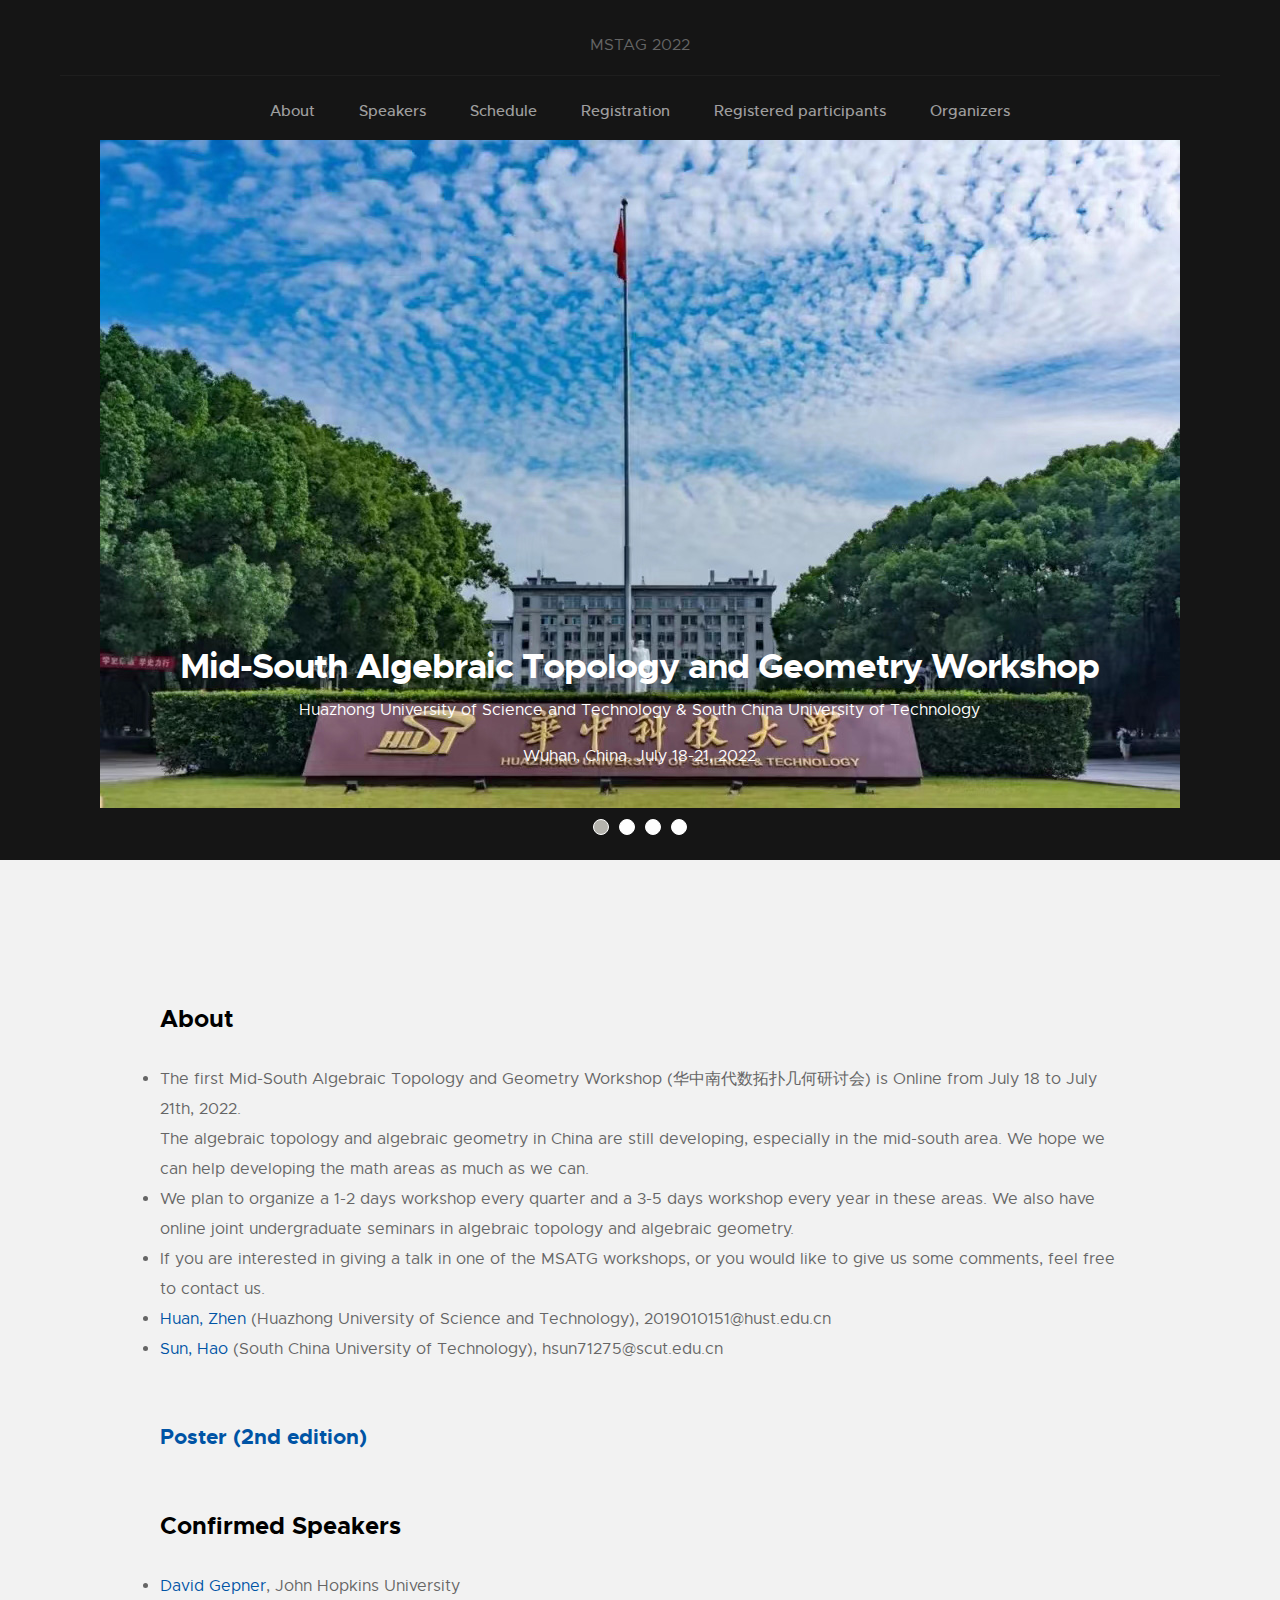
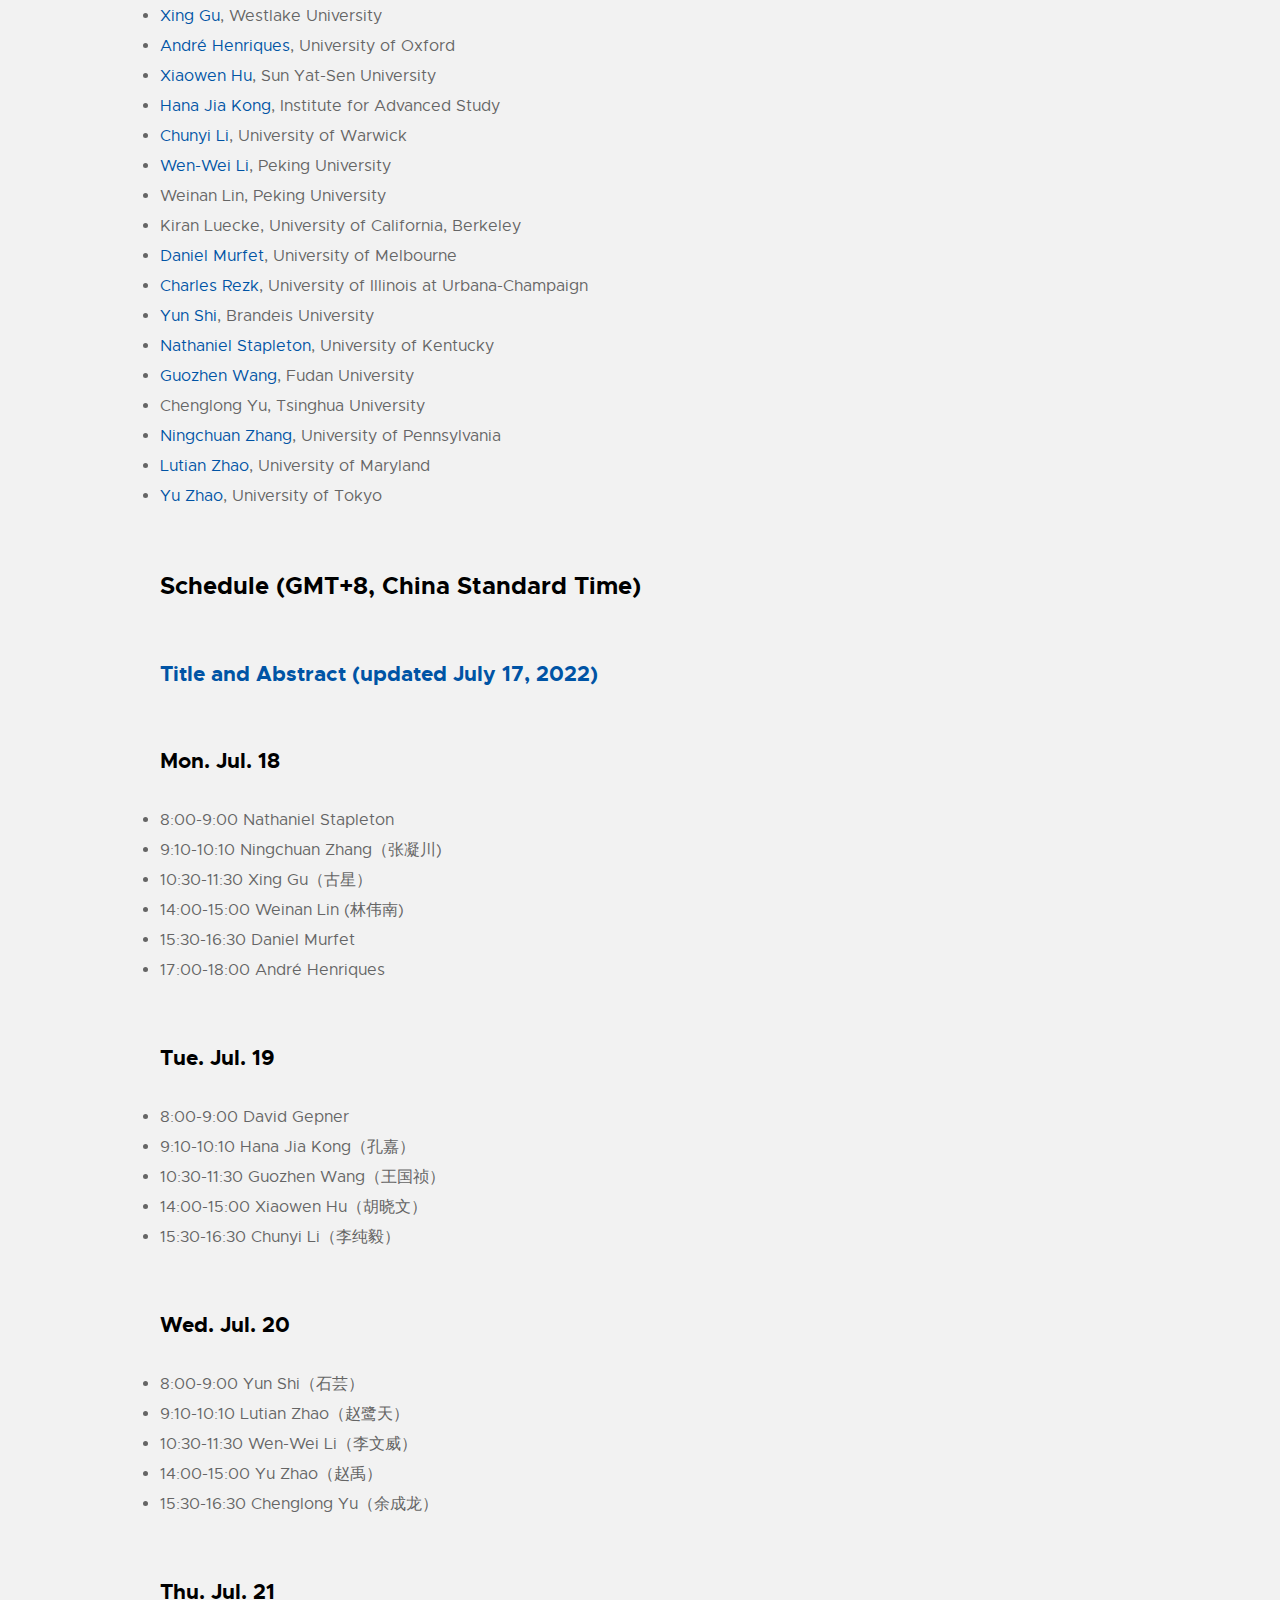
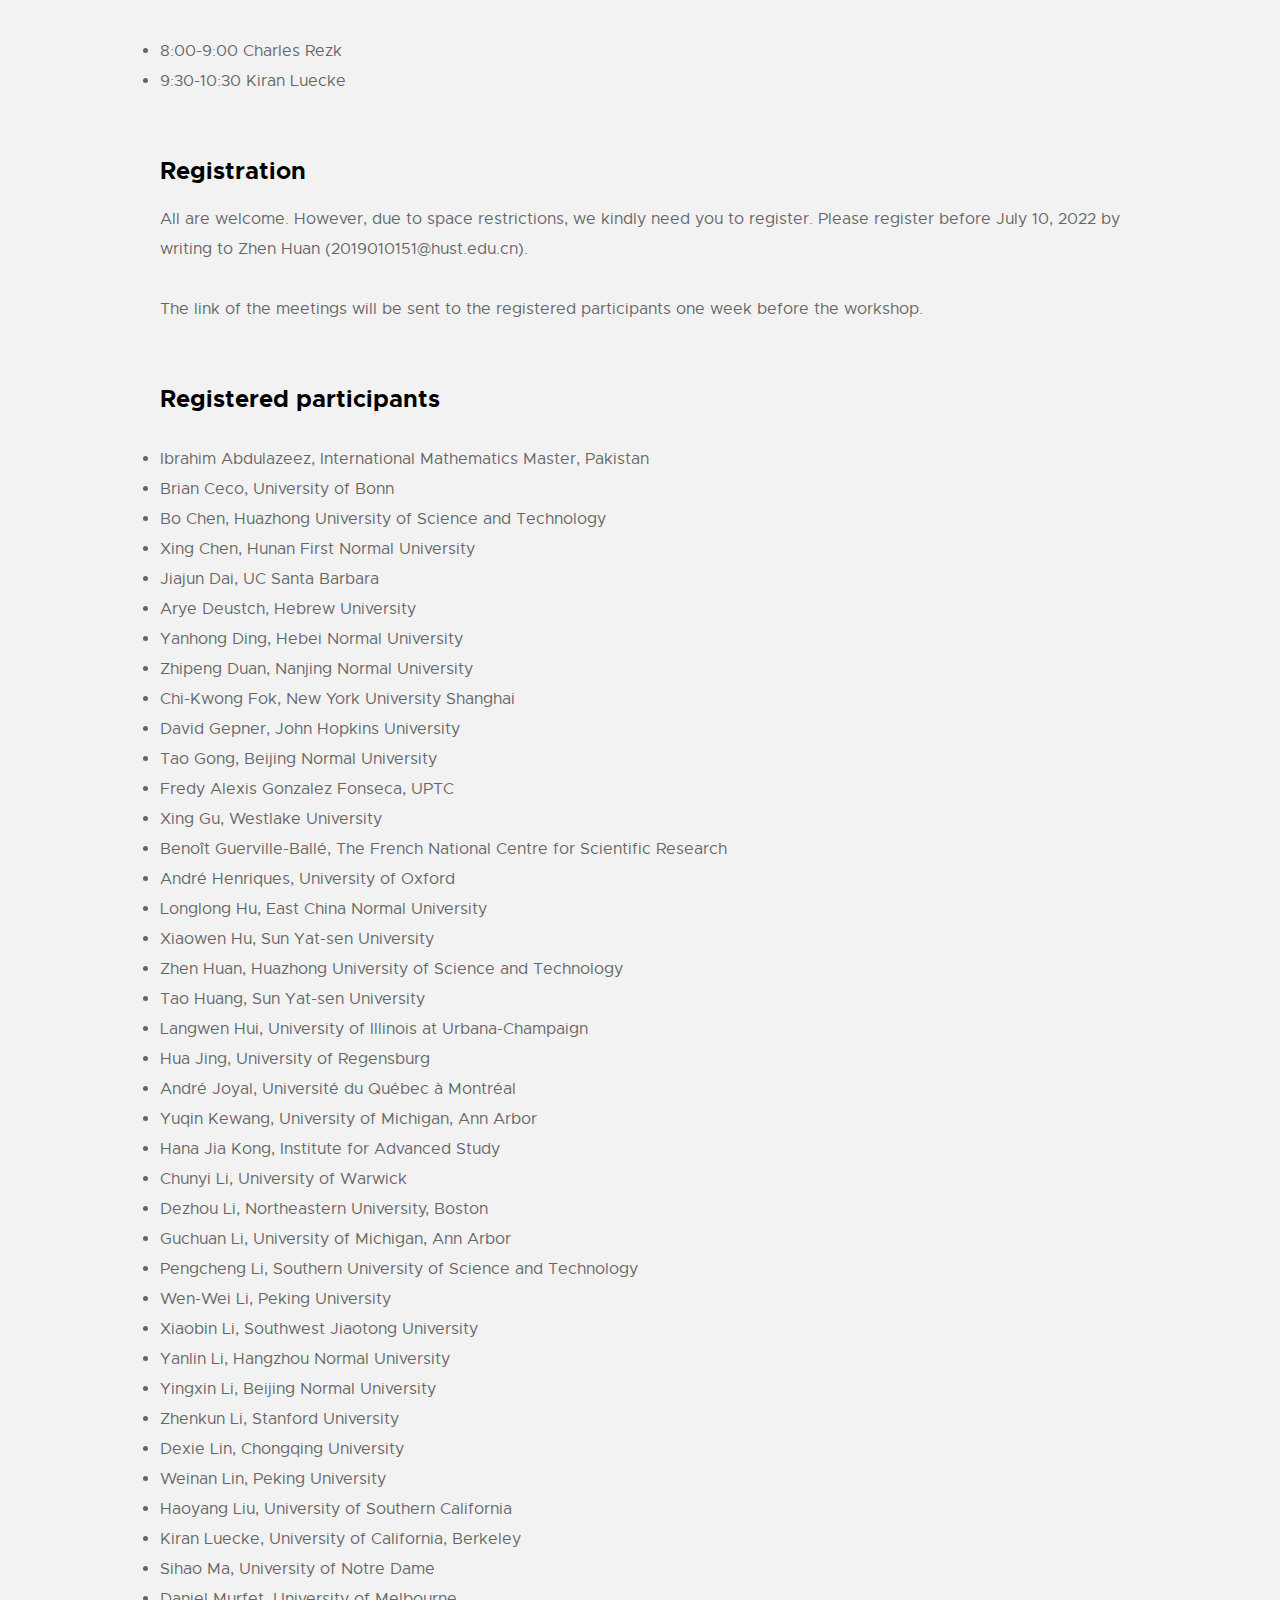
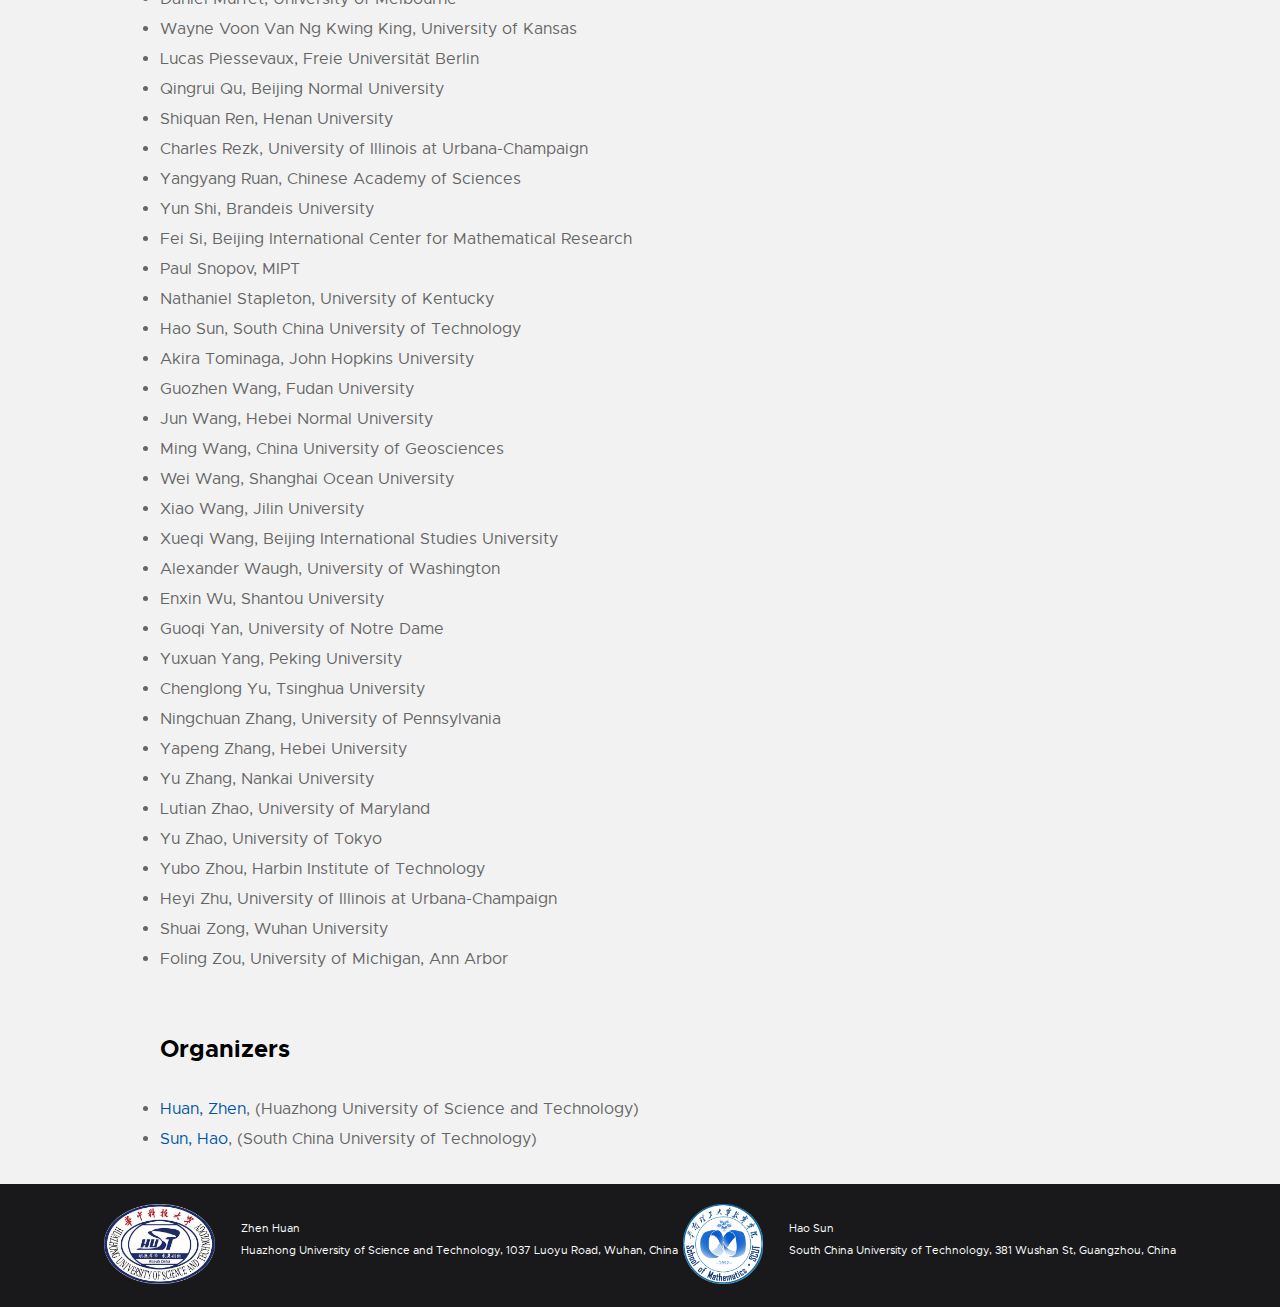
==== index.html @ 7db8a123 "Update index.html" ====
<!DOCTYPE html>
<html class="no-js" lang="en">

<head>

    <!--- basic page needs
    ================================================== -->
    <meta charset="utf-8">
    <title>MSATG</title>
    <meta name="description" content="">
    <meta name="author" content="">

    <!-- mobile specific metas
    ================================================== -->
    <meta name="viewport" content="width=device-width, initial-scale=1, maximum-scale=1">

    <!-- CSS
    ================================================== -->
    <link rel="stylesheet" href="css/base.css">
    <link rel="stylesheet" href="css/vendor.css">
    <link rel="stylesheet" href="css/main.css">

    <!-- script
    ================================================== -->

    <body id="top">

        <!-- pageheader
    ================================================== -->
        <section class="s-pageheader s-pageheader--home">

            <header class="header">
                <div class="header__content row">

                    <div class="header__logo">
                        MSTAG 2022
                    </div>

                    <nav class="header__nav-wrap">
                        <ul class="header__nav">
                            <li><a href="#A" title="">About</a></li>
                            <li><a href="#Sp" title="">Speakers</a></li>
                            <li><a href="#Sc" title="">Schedule</a></li>
                       
                            <li><a href="#R" title="">Registration</a></li>
                             <li><a href="#Rp" title="">Registered participants</a></li>
                             <li><a href="#O" title="">Organizers</a></li>
                        </ul>
                    </nav>
                </div>
            </header>

            <div id="pics_wrap">
                <div class="entry">
                    <div class="entry__content">
                        <h1>Mid-South Algebraic Topology and Geometry Workshop
                        </h1>
                        <ul class="entry__meta">
                            <li>Huazhong University of Science and Technology & South China University of Technology</li>
                            <li>Wuhan, China. July 18-21, 2022</li>
                        </ul>
                    </div>
                </div>
                <ul id="pics_container">
                    <li style="display:block;">
                        <img src="images/hust0.jpg" alt="" />
                    </li>
                    <li style="display:none;">
                        <img src="images/hust1.jpg" alt="" />
                    </li>
                    <li style="display:none;">
                        <img src="images/huagong0.jpg" alt="" />
                    </li>
                    <li style="display:none;">
                        <img src="images/huagong1.jpg" alt="" />
                    </li>

                </ul>
                <ul id="pics_num">
                    <li class="active"></li>
                    <li class=""></li>
                    <li class=""></li>
                    <li class=""></li>

                </ul>
                <a href="javascript:;" class="arrow" id="pics_left">&lt;</a>
                <a href="javascript:;" class="arrow" id="pics_right">&gt;</a>

            </div>
            </div>
            </div>

            </div>

            </div>

        </section>

        <!-- s-content
    ================================================== -->
        <section class="s-content s-content--narrow s-content--no-padding-bottom">

            <article class="row format-standard">
                <h3>
                    <a id="A"></a>
                    <h3>About</h3>
                    <p>
                        <li>
                            The first Mid-South Algebraic Topology and Geometry Workshop (华中南代数拓扑几何研讨会) is Online from July 18 to July 21th, 2022.
                        </li>
                        The algebraic topology and algebraic geometry in China are still developing, especially in the mid-south area. We hope we can help developing the math areas as much as we can.
                        <li>
                            We plan to organize a 1-2 days workshop every quarter and a 3-5 days workshop every year in these areas. We also have online joint undergraduate seminars in algebraic topology and algebraic geometry.
                        </li>
                        <li>
                            If you are interested in giving a talk in one of the MSATG workshops, or you would like to give us some comments, feel free to contact us.
                        </li>
                        <li>
                            <a href="https://huanzhen84.github.io/zhenhuan/" target="_blank">Huan, Zhen</a> (Huazhong University of Science and Technology), 2019010151@hust.edu.cn
                        </li>
                        <li>
                            <a href="https://haosun71275.github.io/HaoSun/" target="_blank">Sun, Hao</a> (South China University of Technology), hsun71275@scut.edu.cn
                        </li>
                        </ul>
                    </p>

 <h4><a href="poster_2nd.png" target="_blank">Poster (2nd edition)</a></h4>

                    <a id="Sp"></a>
                    <h3>Confirmed Speakers</h3>
                    <p>
                        <li><a href="http://math.soimeme.org/~davidgepner/" target="_blank">David Gepner</a>, John Hopkins University</li>
                        <li><a href="https://blogs.unimelb.edu.au/xing-gu/" target="_blank">Xing Gu</a>, Westlake University</li>
                        <li><a href="http://andreghenriques.com/" target="_blank">André Henriques</a>, University of Oxford</li>
                        <li><a href="https://math.sysu.edu.cn/teacher/643" target="_blank">Xiaowen Hu</a>, Sun Yat-Sen University</li>
                        <li><a href="https://hanajiakong.github.io/" target="_blank">Hana Jia Kong</a>, Institute for Advanced Study</li>
                        <li><a href="https://sites.google.com/site/chunyili0401/" target="_blank">Chunyi Li</a>, University of Warwick</li>
                        <li><a href="https://www.wwli.asia/index.php/en/" target="_blank">Wen-Wei Li</a>, Peking University</li>
                        <li>Weinan Lin, Peking University</li>
                        <li>Kiran Luecke, University of California, Berkeley</li>
                        <li><a href="http://therisingsea.org/" target="_blank">Daniel Murfet</a>, University of Melbourne</li>
                        <li><a href="https://faculty.math.illinois.edu/~rezk/" target="_blank">Charles Rezk</a>, University of Illinois at Urbana-Champaign</li>
                        <li><a href="https://www.brandeis.edu/mathematics/people/index.html" target="_blank">Yun Shi</a>, Brandeis University</li>
                        <li><a href="http://www.math.uky.edu/~njst237/" target="_blank">Nathaniel Stapleton</a>, University of Kentucky</li>
                        <li><a href="https://pouiyter.github.io/" target="_blank">Guozhen Wang</a>, Fudan University</li>
                        <li>Chenglong Yu, Tsinghua University</li>
                        <li><a href="https://sites.google.com/view/ningchuan-zhang" target="_blank">Ningchuan Zhang</a>, University of Pennsylvania</li>
                        <li><a href="https://faculty.math.illinois.edu/~lzhao35/" target="_blank">Lutian Zhao</a>, University of Maryland</li>
                        <li><a href="https://zy199402.weebly.com/" target="_blank">Yu Zhao</a>, University of Tokyo</li>
                    </p>

           
                    <a id="Sc"></a>
                    <h3>Schedule (GMT+8, China Standard Time)</h3>
                <h4><a href="2022_abstract.pdf" target="_blank">Title and Abstract (updated July 17, 2022)</a></h4>
            
                    <h4>Mon. Jul. 18</h4>
                    <p>
                        <li>8:00-9:00 Nathaniel Stapleton</li>
                        <li>9:10-10:10 Ningchuan Zhang（张凝川)</li>
                        <li>10:30-11:30 Xing Gu（古星）</li>
                        <li>14:00-15:00 Weinan Lin (林伟南)</li>
                        <li>15:30-16:30 Daniel Murfet</li>
                        <li>17:00-18:00 André Henriques</li>
                    </p>
                    <a></a>
                    <h4>Tue. Jul. 19</h4>
                    <p>
                        <li>8:00-9:00 David Gepner</li>
                        <li>9:10-10:10 Hana Jia Kong（孔嘉）</li>
                        <li>10:30-11:30 Guozhen Wang（王国祯）</li>
                        <li>14:00-15:00 Xiaowen Hu（胡晓文）</li>
                        <li>15:30-16:30 Chunyi Li（李纯毅）</li>
                    </p>
                    <a></a>
                    <h4>Wed. Jul. 20</h4>
                    <p>
                        <li>8:00-9:00 Yun Shi（石芸）</li>
                        <li>9:10-10:10 Lutian Zhao（赵鹭天）</li>
                        <li>10:30-11:30 Wen-Wei Li（李文威）</li>
                        <li>14:00-15:00 Yu Zhao（赵禹）</li>
                        <li>15:30-16:30 Chenglong Yu（余成龙）</li>
                    </p>

                    <a></a>
                    <h4>Thu. Jul. 21</h4>
                    <p>
                        <li>8:00-9:00 Charles Rezk </li>
                        <li>9:30-10:30 Kiran Luecke </li>
                    </p>

               


                    <a id="R"></a>
                    <h3>Registration</h3>
                    <p>
                        All are welcome. However, due to space restrictions, we kindly need you to register. Please register before July 10, 2022 by writing to Zhen Huan (2019010151@hust.edu.cn).
                    </p>

                    <p>The link of the meetings will be sent to the registered participants one week before the workshop.</p>
            
               <a id="Rp"></a>
                    <h3>Registered participants</h3>
              <p>
               
                   <li> Ibrahim Abdulazeez, International Mathematics Master, Pakistan </li>
                  <li>Brian Ceco, University of Bonn </li>
                  <li>Bo Chen, Huazhong University of Science and Technology</li>
                  <li>Xing Chen, Hunan First Normal University</li>
                   <li> Jiajun Dai, UC Santa Barbara</li>
                   <li> Arye Deustch, Hebrew University </li>
                   <li> Yanhong Ding, Hebei Normal University </li>
                   <li>Zhipeng Duan, Nanjing Normal University  </li>
                  <li> Chi-Kwong Fok, New York University Shanghai</li> 
                   <li> David Gepner, John Hopkins University </li>
                   
                   <li> Tao Gong, Beijing Normal University </li>
                  <li> Fredy Alexis Gonzalez Fonseca, UPTC </li>
                  <li>  Xing Gu, Westlake University </li>
                  <li> Benoît Guerville-Ballé, The French National Centre for Scientific Research </li>
                  <li> André Henriques, University of Oxford </li>
                  <li> Longlong Hu, East China Normal University </li>
                  <li> Xiaowen Hu, Sun Yat-sen University </li>
                  <li> Zhen Huan, Huazhong University of Science and Technology </li>
                  <li> Tao Huang, Sun Yat-sen University </li>
                  <li> Langwen Hui, University of Illinois at Urbana-Champaign  </li>
                  <li> Hua Jing, University of Regensburg </li>
                   <li> André 	Joyal, Université du Québec à Montréal </li>
                    <li> Yuqin Kewang, University of Michigan, Ann Arbor </li>
                  <li>Hana Jia Kong, Institute for Advanced Study  </li>
               
                  <li>Chunyi Li, University of Warwick </li>
                    <li> Dezhou Li,  Northeastern University, Boston</li>
                  <li> Guchuan Li, University of Michigan, Ann Arbor</li>
                    <li>Pengcheng Li,  Southern University of Science and Technology</li>
                  <li>Wen-Wei Li, Peking University</li>
                  <li> Xiaobin Li, Southwest Jiaotong University </li>
                  
                  <li> Yanlin Li, Hangzhou Normal University </li>
                  <li> Yingxin Li,  Beijing Normal University </li>
                  <li> Zhenkun Li, Stanford University  </li>
                  <li> Dexie Lin, Chongqing University  </li>
                  <li>Weinan Lin, Peking University</li>
                    <li> Haoyang Liu, University of Southern California </li>
                  <li> Kiran Luecke, University of California, Berkeley </li>
                   <li> Sihao Ma, University of Notre Dame </li>
                 <li> Daniel Murfet, University of Melbourne </li>
                  <li> Wayne Voon Van Ng Kwing King, University of Kansas </li>
                  <li> Lucas Piessevaux, Freie Universität Berlin  </li>
                   <li> Qingrui Qu, Beijing Normal University  </li>
                   <li> Shiquan Ren, Henan University </li>    
                    <li> Charles Rezk, University of Illinois at Urbana-Champaign </li>
                
                  <li>Yangyang Ruan, Chinese Academy of Sciences  </li>
                  <li>Yun Shi, Brandeis University </li>
                    <li>Fei Si, Beijing International Center for Mathematical Research  </li>
                    <li> Paul Snopov, MIPT     </li>
                  <li>Nathaniel Stapleton, University of Kentucky   </li>
                 <li> Hao Sun, South China University of Technology</li>
                  <li> Akira Tominaga, John Hopkins University  </li>
                  <li>Guozhen Wang, Fudan University </li>
                  <li> Jun Wang, Hebei Normal University </li>
                  <li> Ming Wang, China University of Geosciences </li>
                  <li> Wei Wang, Shanghai Ocean University </li>
                  <li> Xiao Wang, Jilin University </li>
                  <li> Xueqi Wang, Beijing International Studies University  </li>
                   <li> Alexander Waugh, University of Washington </li>
                  <li> Enxin Wu, Shantou University </li>
                <li> Guoqi Yan, University of Notre Dame    </li>
                  <li> Yuxuan Yang, Peking University </li>
                  <li>  Chenglong Yu, Tsinghua University </li>
                  <li> Ningchuan Zhang, University of Pennsylvania </li>
                   <li> Yapeng Zhang, Hebei University </li>
                  <li> Yu Zhang, Nankai University </li>
                  <li> Lutian Zhao, University of Maryland </li>
                  <li> Yu Zhao, University of Tokyo </li>
                  <li> Yubo Zhou, Harbin Institute of Technology </li>
                  <li> Heyi Zhu, University of Illinois at Urbana-Champaign </li>
                  <li> Shuai Zong, Wuhan University </li>
                  <li> Foling Zou, University of Michigan, Ann Arbor </li>
                    </p>
            
                  <a id="O"></a>
                    <h3>Organizers</h3>
                    <p>
                        <li><a href="https://huanzhen84.github.io/zhenhuan/" target="_blank">Huan, Zhen</a>, (Huazhong University of Science and Technology)</li>
                        <li><a href="https://haosun71275.github.io/HaoSun/" target="_blank">Sun, Hao</a>, (South China University of Technology)</li>
                    </p>
            </article>

        </section>

        <section class="footer_wrap">
            <div id="footer_content">
                <img class="left_logo" src="images/hust_logo.png" />
                <ul>
                    <li>Zhen Huan</li>
                    <li>Huazhong University of Science and Technology, 1037 Luoyu Road, Wuhan, China</li>
                </ul>
                <img class="right_logo" src="images/huagong_logo.png" />
                <ul>
                    <li>Hao Sun</li>
                    <li>South China University of Technology, 381 Wushan St, Guangzhou, China</li>
                </ul>

            </div>
        </section>
        <script src="js/pics_play.js">
        </script>
    </body>

</html>
---- css/base.css ----
/* =================================================================== 
 *
 *  Philosophy v1.0 Base Stylesheet
 *  12-30-2017
 *  ------------------------------------------------------------------
 *
 *  TOC:
 *  # imports
 *  # normalize
 *  # basic/base setup styles
 *    ## Media
 *    ## Typography resets
 *    ## links
 *    ## inputs
 *  # grid
 *    ## medium size devices
 *    ## tablets
 *    ## mobile devices
 *    ## small mobile devices
 *  # block grids
 *    ## medium size devices
 *    ## tablets
 *    ## mobile devices
 *    ## small mobile devices
 *  # MISC
 *
 * =================================================================== */


/* ===================================================================
 *  # imports 
 *
 * ------------------------------------------------------------------- */
@import url("font-awesome/css/font-awesome.min.css");
@import url("fonts.css");


/* ===================================================================
 *  # normalize
 *  normalize.css v5.0.0 | MIT License | 
 *  github.com/necolas/normalize.css
 *
 * ------------------------------------------------------------------- */
html {
   font-family: sans-serif;
   line-height: 1.15;
   -ms-text-size-adjust: 100%;
   -webkit-text-size-adjust: 100%;
}

body {
   margin: 0;
}

article,
aside,
footer,
header,
nav,
section {
   display: block;
}

h1 {
   font-size: 2em;
   margin: 0.67em 0;
}

figcaption,
figure,
main {
   display: block;
}

figure {
   margin: 1em 40px;
}

hr {
   box-sizing: content-box;
   height: 0;
   overflow: visible;
}

pre {
   font-family: monospace, monospace;
   font-size: 1em;
}

a {
   background-color: transparent;
   -webkit-text-decoration-skip: objects;
}

a:active,
a:hover {
   outline-width: 0;
}

abbr[title] {
   border-bottom: none;
   text-decoration: underline;
   text-decoration: underline dotted;
}

b,
strong {
   font-weight: inherit;
}

b,
strong {
   font-weight: bolder;
}

code,
kbd,
samp {
   font-family: monospace, monospace;
   font-size: 1em;
}

dfn {
   font-style: italic;
}

mark {
   background-color: #ff0;
   color: #000;
}

small {
   font-size: 80%;
}

sub,
sup {
   font-size: 75%;
   line-height: 0;
   position: relative;
   vertical-align: baseline;
}

sub {
   bottom: -0.25em;
}

sup {
   top: -0.5em;
}

audio,
video {
   display: inline-block;
}

audio:not([controls]) {
   display: none;
   height: 0;
}

img {
   border-style: none;
}

svg:not(:root) {
   overflow: hidden;
}

button,
input,
optgroup,
select,
textarea {
   font-family: sans-serif;
   font-size: 100%;
   line-height: 1.15;
   margin: 0;
}

button,
input {
   overflow: visible;
}

button,
select {
   text-transform: none;
}

button,
html [type="button"],
[type="reset"],
[type="submit"] {
   -webkit-appearance: button;
}

button::-moz-focus-inner,
[type="button"]::-moz-focus-inner,
[type="reset"]::-moz-focus-inner,
[type="submit"]::-moz-focus-inner {
   border-style: none;
   padding: 0;
}

button:-moz-focusring,
[type="button"]:-moz-focusring,
[type="reset"]:-moz-focusring,
[type="submit"]:-moz-focusring {
   outline: 1px dotted ButtonText;
}

fieldset {
   border: 1px solid #c0c0c0;
   margin: 0 2px;
   padding: 0.35em 0.625em 0.75em;
}

legend {
   box-sizing: border-box;
   color: inherit;
   display: table;
   max-width: 100%;
   padding: 0;
   white-space: normal;
}

progress {
   display: inline-block;
   vertical-align: baseline;
}

textarea {
   overflow: auto;
}

[type="checkbox"],
[type="radio"] {
   box-sizing: border-box;
   padding: 0;
}

[type="number"]::-webkit-inner-spin-button,
[type="number"]::-webkit-outer-spin-button {
   height: auto;
}

[type="search"] {
   -webkit-appearance: textfield;
   outline-offset: -2px;
}

[type="search"]::-webkit-search-cancel-button,
[type="search"]::-webkit-search-decoration {
   -webkit-appearance: none;
}

::-webkit-file-upload-button {
   -webkit-appearance: button;
   font: inherit;
}

details,
menu {
   display: block;
}

summary {
   display: list-item;
}

canvas {
   display: inline-block;
}

template {
   display: none;
}

[hidden] {
   display: none;
}


/* ===================================================================
*  # basic/base setup styles
*
* ------------------------------------------------------------------- */
html {
   font-size: 62.5%;
   box-sizing: border-box;
}

*,
*::before,
*::after {
   box-sizing: inherit;
}

body {
   font-weight: normal;
   line-height: 1;
   word-wrap: break-word;
   text-rendering: optimizeLegibility;
   -webkit-overflow-scrolling: touch;
   -webkit-text-size-adjust: none;
}

body,
input,
button {
   -moz-osx-font-smoothing: grayscale;
   -webkit-font-smoothing: antialiased;
}

/* ------------------------------------------------------------------- 
 * ## Media
 * ------------------------------------------------------------------- */
img,
video {
   max-width: 100%;
   height: auto;
}

/* ------------------------------------------------------------------- 
 * ## Typography resets 
 * ------------------------------------------------------------------- */
div, dl, dt, dd, ul, ol, li, h1, h2, h3, h4, h5, h6, pre, form, p, blockquote, th, td {
   margin: 0;
   padding: 0;
}

h1, h2, h3, h4, h5, h6 {
   -webkit-font-smoothing: auto;
   -webkit-font-smoothing: antialiased;
   -webkit-font-variant-ligatures: common-ligatures;
   -moz-font-variant-ligatures: common-ligatures;
   font-variant-ligatures: common-ligatures;
   text-rendering: optimizeLegibility;
}

em,
i {
   font-style: italic;
   line-height: inherit;
}

strong,
b {
   font-weight: bold;
   line-height: inherit;
}

small {
   font-size: 60%;
   line-height: inherit;
}

ol,
ul {
   list-style: none;
}

li {
   display: block;
}

/* ------------------------------------------------------------------- 
 * ## links
 * ------------------------------------------------------------------- */
a {
   text-decoration: none;
   line-height: inherit;
}

a img {
   border: none;
}

/* ------------------------------------------------------------------- 
 *  ## inputs
 * ------------------------------------------------------------------- */
fieldset {
   margin: 0;
   padding: 0;
}

input[type="email"],
input[type="number"],
input[type="search"],
input[type="text"],
input[type="tel"],
input[type="url"],
input[type="password"],
textarea {
   -webkit-appearance: none;
   -moz-appearance: none;
   -ms-appearance: none;
   -o-appearance: none;
   appearance: none;
}


/* ===================================================================
 * # grid
 *
 * ------------------------------------------------------------------- */
.row {
   width: 94%;
   max-width: 1200px;
   margin: 0 auto;
}

.row:after {
   content: "";
   display: table;
   clear: both;
}

.row .row {
   width: auto;
   max-width: none;
   margin-left: -20px;
   margin-right: -20px;
}

/* column blocks
 * -------------------------------------- */
[class*="col-"] {
   float: left;
   padding: 0 20px;
}

[class*="col-"] + [class*="col-"].end {
   float: right;
}

/* column width classes 
 * -------------------------------------- */
.col-one {
   width: 8.33333%;
}

.col-two,
.col-1-6 {
   width: 16.66667%;
}

.col-three,
.col-1-4 {
   width: 25%;
}

.col-four,
.col-1-3 {
   width: 33.33333%;
}

.col-five {
   width: 41.66667%;
}

.col-six,
.col-1-2 {
   width: 50%;
}

.col-seven {
   width: 58.33333%;
}

.col-eight,
.col-2-3 {
   width: 66.66667%;
}

.col-nine,
.col-3-4 {
  width: 75%;
}

.col-ten,
.col-5-6 {
   width: 83.33333%;
}

.col-eleven {
   width: 91.66667%;
}

.col-twelve,
.col-full {
   width: 100%;
}


/* ------------------------------------------------------------------- 
 * ## medium size devices
 * ------------------------------------------------------------------- */
@media only screen and (max-width: 1200px) {
   .row .row {
      margin-left: -15px;
      margin-right: -15px;
   }

   [class*="col-"] {
      padding: 0 15px;
   }

   .md-two,
   .md-1-6 {
      width: 16.66667%;
   }

   .md-one {
      width: 8.33333%;
   }

   .md-three,
   .md-1-4 {
      width: 25%;
   }

   .md-four,
   .md-1-3 {
      width: 33.33333%;
   }

   .md-five {
      width: 41.66667%;
   }

   .md-six,
   .md-1-2 {
      width: 50%;
   }

   .md-seven {
      width: 58.33333%;
   }

   .md-eight,
   .md-2-3 {
      width: 66.66667%;
   }

   .md-nine,
   .md-3-4 {
      width: 75%;
   }

   .md-ten,
   .md-5-6 {
      width: 83.33333%;
   }

   .md-eleven {
      width: 91.66667%;
   }

   .md-twelve,
   .md-full {
      width: 100%;
   }
}

/* ------------------------------------------------------------------- 
 * ## tablets
 * ------------------------------------------------------------------- */
@media only screen and (max-width: 800px) {
   .row {
      width: 90%;
   }

   .tab-1-4 {
      width: 25%;
   }

   .tab-1-3 {
      width: 33.33333%;
   }

   .tab-1-2 {
      width: 50%;
   }

   .tab-2-3 {
      width: 66.66667%;
   }

   .tab-3-4 {
      width: 75%;
   }

   .tab-full {
      width: 100%;
   }

   .hide-on-tablet {
      display: none;
   }
}

/* ------------------------------------------------------------------- 
 * ## mobile devices
 * ------------------------------------------------------------------- */
@media only screen and (max-width: 600px) {
   .row {
      width: auto;
      padding-left: 25px;
      padding-right: 25px;
   }

   .row .row {
      margin-left: -10px;
      margin-right: -10px;
      padding-left: 0;
      padding-right: 0;
   }

   [class*="col-"] {
      padding: 0 10px;
   }

   .mob-1-4 {
      width: 25%;
   }

   .mob-1-3 {
      width: 33.33333%;
   }

   .mob-1-2 {
      width: 50%;
   }

   .mob-2-3 {
      width: 66.66667%;
   }

   .mob-3-4 {
      width: 75%;
   }

   .mob-full {
      width: 100%;
   }

   .hide-on-mobile {
      display: none;
   }
}

/* ------------------------------------------------------------------- 
 * ## small mobile devices
 * ------------------------------------------------------------------- */

/* stack columns on small mobile devices
 * ------------------------------------------------------------------- */
@media only screen and (max-width: 400px) {
   .row .row {
      margin-left: 0;
      margin-right: 0;
   }

   [class*="col-"] {
      width: 100% !important;
      float: none !important;
      clear: both !important;
      margin-left: 0;
      margin-right: 0;
      padding: 0;
   }

   [class*="col-"] + [class*="col-"].end {
      float: none;
   }
}


/* ===================================================================
 * # block grids
 *
 * ------------------------------------------------------------------- */

/* Equally-sized columns define at row level
 * ------------------------------------------------------------------- */
[class*="block-"]:after {
   content: "";
   display: table;
   clear: both;
}

.block-1-6 .col-block {
   width: 16.66667%;
}

.block-1-5 .col-block {
   width: 20%;
}

.block-1-4 .col-block {
   width: 25%;
}

.block-1-3 .col-block {
   width: 33.33333%;
}

.block-1-2 .col-block {
   width: 50%;
}

/**
 * Clearing for block grid columns. Allow columns with 
 * different heights to align properly.
 */
.block-1-6 .col-block:nth-child(6n + 1),
.block-1-5 .col-block:nth-child(5n + 1),
.block-1-4 .col-block:nth-child(4n + 1),
.block-1-3 .col-block:nth-child(3n + 1),
.block-1-2 .col-block:nth-child(2n + 1) {
   clear: both;
}

/* ------------------------------------------------------------------- 
 * ## medium size devices
 * ------------------------------------------------------------------- */
@media only screen and (max-width: 1200px) {
   .block-m-1-6 .col-block {
      width: 16.66667%;
   }

   .block-m-1-5 .col-block {
      width: 20%;
   }

   .block-m-1-4 .col-block {
      width: 25%;
   }

   .block-m-1-3 .col-block {
      width: 33.33333%;
   }

   .block-m-1-2 .col-block {
      width: 50%;
   }

   .block-m-full .col-block {
      width: 100%;
      clear: both;
   }

   [class*="block-m-"] .col-block:nth-child(n) {
      clear: none;
   }

   .block-m-1-6 .col-block:nth-child(6n + 1),
   .block-m-1-5 .col-block:nth-child(5n + 1),
   .block-m-1-4 .col-block:nth-child(4n + 1),
   .block-m-1-3 .col-block:nth-child(3n + 1),
   .block-m-1-2 .col-block:nth-child(2n + 1) {
      clear: both;
   }
}

/* ------------------------------------------------------------------- 
 * ## tablets
 * ------------------------------------------------------------------- */
@media only screen and (max-width: 800px) {
   .block-tab-1-6 .col-block {
      width: 16.66667%;
   }

   .block-tab-1-5 .col-block {
      width: 20%;
   }

   .block-tab-1-4 .col-block {
      width: 25%;
   }

   .block-tab-1-3 .col-block {
      width: 33.33333%;
   }

   .block-tab-1-2 .col-block {
      width: 50%;
   }

   .block-tab-full .col-block {
      width: 100%;
      clear: both;
   }

   [class*="block-tab-"] .col-block:nth-child(n) {
      clear: none;
   }

   .block-tab-1-6 .col-block:nth-child(6n + 1),
   .block-tab-1-6 .col-block:nth-child(5n + 1),
   .block-tab-1-4 .col-block:nth-child(4n + 1),
   .block-tab-1-3 .col-block:nth-child(3n + 1),
   .block-tab-1-2 .col-block:nth-child(2n + 1) {
      clear: both;
   }
}

/* ------------------------------------------------------------------- 
 * ## mobile devices
 * ------------------------------------------------------------------- */
@media only screen and (max-width: 600px) {
   .block-mob-1-6 .col-block {
      width: 16.66667%;
   }

   .block-mob-1-5 .col-block {
      width: 20%;
   }

   .block-mob-1-4 .col-block {
      width: 25%;
   }

   .block-mob-1-3 .col-block {
      width: 33.33333%;
   }

   .block-mob-1-2 .col-block {
      width: 50%;
   }

   .block-mob-full .col-block {
      width: 100%;
      clear: both;
   }

   [class*="block-mob-"] .col-block:nth-child(n) {
      clear: none;
   }

   .block-mob-1-6 .col-block:nth-child(6n + 1),
   .block-mob-1-5 .col-block:nth-child(5n + 1),
   .block-mob-1-4 .col-block:nth-child(4n + 1),
   .block-mob-1-3 .col-block:nth-child(3n + 1),
   .block-mob-1-2 .col-block:nth-child(2n + 1) {
      clear: both;
   }
}

/* ------------------------------------------------------------------- 
 * ## small mobile devices
 * ------------------------------------------------------------------- */

/* stack columns on small mobile devices
 * ------------------------------------------------------------------- */
@media only screen and (max-width: 400px) {
   .stack .col-block {
      width: 100% !important;
      float: none !important;
      clear: both !important;
      margin-left: 0;
      margin-right: 0;
   }
}


/* ===================================================================
 * # MISC
 *
 * ------------------------------------------------------------------- */
.group:after {
   content: "";
   display: table;
   clear: both;
}

/* Misc Helper Styles
 * -------------------------------------- */
.is-hidden {
   display: none;
}

.is-invisible {
   visibility: hidden;
}

.antialiased {
   -webkit-font-smoothing: antialiased;
   -moz-osx-font-smoothing: grayscale;
}

.overflow-hidden {
   overflow: hidden;
}

.remove-bottom {
   margin-bottom: 0;
}

.half-bottom {
   margin-bottom: 1.5rem !important;
}

.add-bottom {
   margin-bottom: 3rem !important;
}

.no-border {
   border: none;
}

.full-width {
   width: 100%;
}

.text-center {
   text-align: center;
}

.text-left {
   text-align: left;
}

.text-right {
   text-align: right;
}

.pull-left {
   float: left;
}

.pull-right {
   float: right;
}

.align-center {
   margin-left: auto;
   margin-right: auto;
   text-align: center;
}

/*# sourceMappingURL=base.css.map */
---- css/vendor.css ----
/* =================================================================== 
 *
 *  Philosophy v1.0 Vendor/Third Party CSS 
 *  12-30-2017
 *  ------------------------------------------------------------------
 *
 *  TOC:
 *  # lity - v1.6.6 - 2016-04-22
 *  # Animate on Scroll
 *  # Slick Slider
 *  # MediaElement
 *  # prettyprint GitHub Theme
 *
 * =================================================================== */


/* ===================================================================
 * # lity - v1.6.6 - 2016-04-22
 *   http://sorgalla.com/lity/
 *   Copyright (c) 2016 Jan Sorgalla; Licensed MIT 
 * ------------------------------------------------------------------- */
.lity {
   z-index: 9990;
   position: fixed;
   top: 0;
   right: 0;
   bottom: 0;
   left: 0;
   white-space: nowrap;
   background: #ffffff;
   background: white;
   outline: none !important;
   opacity: 0;
   -webkit-transition: opacity 0.3s ease;
   -o-transition: opacity 0.3s ease;
   transition: opacity 0.3s ease;
}

.lity.lity-opened {
   opacity: 1;
}

.lity.lity-closed {
   opacity: 0;
}

.lity * {
   -webkit-box-sizing: border-box;
   -moz-box-sizing: border-box;
   box-sizing: border-box;
}

.lity-wrap {
   z-index: 9990;
   position: fixed;
   top: 0;
   right: 0;
   bottom: 0;
   left: 0;
   text-align: center;
   outline: none !important;
}

.lity-wrap:before {
   content: '';
   display: inline-block;
   height: 100%;
   vertical-align: middle;
   margin-right: -0.25em;
}

.lity-loader {
   z-index: 9991;
   color: #333;
   position: absolute;
   top: 50%;
   margin-top: -0.8em;
   width: 100%;
   text-align: center;
   font-size: 14px;
   font-family: Arial, Helvetica, sans-serif;
   opacity: 0;
   -webkit-transition: opacity 0.3s ease;
   -o-transition: opacity 0.3s ease;
   transition: opacity 0.3s ease;
}

.lity-loading .lity-loader {
   opacity: 1;
}

.lity-container {
   z-index: 9992;
   position: relative;
   text-align: left;
   vertical-align: middle;
   display: inline-block;
   white-space: normal;
   max-width: 100%;
   max-height: 100%;
   outline: none !important;
}

.lity-content {
   z-index: 9993;
   width: 100%;
   -webkit-transform: scale(1);
   -ms-transform: scale(1);
   -o-transform: scale(1);
   transform: scale(1);
   -webkit-transition: -webkit-transform 0.3s ease;
   -o-transition: -o-transform 0.3s ease;
   transition: transform 0.3s ease;
}

.lity-loading .lity-content,
.lity-closed .lity-content {
   -webkit-transform: scale(0.8);
   -ms-transform: scale(0.8);
   -o-transform: scale(0.8);
   transform: scale(0.8);
}

.lity-content:after {
   content: '';
   position: absolute;
   left: 0;
   top: 0;
   bottom: 0;
   display: block;
   right: 0;
   width: auto;
   height: auto;
   z-index: -1;
}

.lity-close {
   z-index: 9994;
   width: 42px;
   height: 42px;
   position: fixed;
   text-align: center !important;
   right: 20px;
   top: 20px;
   -webkit-appearance: none;
   cursor: pointer;
   text-decoration: none;
   text-align: center;
   padding: 0;
   margin: 0;
   color: black;
   font-style: normal;
   font-size: 30px;
   font-family: Arial, sans-serif;
   line-height: 42px;
   border: 0;
   background: transparent;
   outline: none;
   -webkit-box-shadow: none;
   box-shadow: none;
   font: 0/0 a;
   text-shadow: none;
   color: transparent;
   border-radius: 50%;
}

.lity-close::before,
.lity-close::after {
   display: block;
   content: "";
   height: 20px;
   width: 2px;
   background-color: black;
   position: absolute;
   top: 11px;
   left: 20px;
}

.lity-close::before {
   -webkit-transform: rotate(-45deg);
   -ms-transform: rotate(-45deg);
   transform: rotate(-45deg);
}

.lity-close::after {
   -webkit-transform: rotate(45deg);
   -ms-transform: rotate(45deg);
   transform: rotate(45deg);
}

.lity-close::-moz-focus-inner {
   border: 0;
   padding: 0;
}

.lity-close:hover,
.lity-close:focus,
.lity-close:active,
.lity-close:visited {
   text-decoration: none;
   text-align: center;
   padding: 0;
   color: #fff;
   font-style: normal;
   font-size: 30px;
   font-family: Arial, sans-serif;
   line-height: 36px;
   border: 0;
   background: transparent;
   outline: none;
   -webkit-box-shadow: none;
   box-shadow: none;
   font: 0/0 a;
   text-shadow: none;
   color: transparent;
}

.lity-close:hover::before,
.lity-close:hover::after,
.lity-close:focus::before,
.lity-close:focus::after,
.lity-close:active::before,
.lity-close:active::after,
.lity-close:visited::before,
.lity-close:visited::after {
   background-color: #0054a5;
}

/* Image */
.lity-image img {
   max-width: 100%;
   display: block;
   line-height: 0;
   border: 0;
}

/* iFrame */
.lity-iframe .lity-container {
   width: 100%;
   max-width: 964px;
}

.lity-iframe-container {
   width: 100%;
   height: 0;
   padding-top: 56.25%;
   overflow: auto;
   pointer-events: auto;
   -webkit-transform: translateZ(0);
   transform: translateZ(0);
   -webkit-overflow-scrolling: touch;
}

.lity-iframe-container iframe {
   position: absolute;
   display: block;
   top: 0;
   left: 0;
   width: 100%;
   height: 100%;
   background: #000;
}

.lity-hide {
   display: none;
}


/* ===================================================================
 * # Animate on Scroll 
 *   https://michalsnik.github.io/aos/
 *
 * ------------------------------------------------------------------- */
[data-aos][data-aos][data-aos-duration='50'],
body[data-aos-duration='50'] [data-aos] {
   transition-duration: 50ms;
}

[data-aos][data-aos][data-aos-delay='50'],
body[data-aos-delay='50'] [data-aos] {
   transition-delay: 0;
}

[data-aos][data-aos][data-aos-delay='50'].aos-animate,
body[data-aos-delay='50'] [data-aos].aos-animate {
   transition-delay: 50ms;
}

[data-aos][data-aos][data-aos-duration='100'],
body[data-aos-duration='100'] [data-aos] {
   transition-duration: .1s;
}

[data-aos][data-aos][data-aos-delay='100'],
body[data-aos-delay='100'] [data-aos] {
   transition-delay: 0;
}

[data-aos][data-aos][data-aos-delay='100'].aos-animate,
body[data-aos-delay='100'] [data-aos].aos-animate {
   transition-delay: .1s;
}

[data-aos][data-aos][data-aos-duration='150'],
body[data-aos-duration='150'] [data-aos] {
   transition-duration: .15s;
}

[data-aos][data-aos][data-aos-delay='150'],
body[data-aos-delay='150'] [data-aos] {
   transition-delay: 0;
}

[data-aos][data-aos][data-aos-delay='150'].aos-animate,
body[data-aos-delay='150'] [data-aos].aos-animate {
   transition-delay: .15s;
}

[data-aos][data-aos][data-aos-duration='200'],
body[data-aos-duration='200'] [data-aos] {
   transition-duration: .2s;
}

[data-aos][data-aos][data-aos-delay='200'],
body[data-aos-delay='200'] [data-aos] {
   transition-delay: 0;
}

[data-aos][data-aos][data-aos-delay='200'].aos-animate,
body[data-aos-delay='200'] [data-aos].aos-animate {
   transition-delay: .2s;
}

[data-aos][data-aos][data-aos-duration='250'],
body[data-aos-duration='250'] [data-aos] {
   transition-duration: .25s;
}

[data-aos][data-aos][data-aos-delay='250'],
body[data-aos-delay='250'] [data-aos] {
   transition-delay: 0;
}

[data-aos][data-aos][data-aos-delay='250'].aos-animate,
body[data-aos-delay='250'] [data-aos].aos-animate {
   transition-delay: .25s;
}

[data-aos][data-aos][data-aos-duration='300'],
body[data-aos-duration='300'] [data-aos] {
   transition-duration: .3s;
}

[data-aos][data-aos][data-aos-delay='300'],
body[data-aos-delay='300'] [data-aos] {
   transition-delay: 0;
}

[data-aos][data-aos][data-aos-delay='300'].aos-animate,
body[data-aos-delay='300'] [data-aos].aos-animate {
   transition-delay: .3s;
}

[data-aos][data-aos][data-aos-duration='350'],
body[data-aos-duration='350'] [data-aos] {
   transition-duration: .35s;
}

[data-aos][data-aos][data-aos-delay='350'],
body[data-aos-delay='350'] [data-aos] {
   transition-delay: 0;
}

[data-aos][data-aos][data-aos-delay='350'].aos-animate,
body[data-aos-delay='350'] [data-aos].aos-animate {
   transition-delay: .35s;
}

[data-aos][data-aos][data-aos-duration='400'],
body[data-aos-duration='400'] [data-aos] {
   transition-duration: .4s;
}

[data-aos][data-aos][data-aos-delay='400'],
body[data-aos-delay='400'] [data-aos] {
   transition-delay: 0;
}

[data-aos][data-aos][data-aos-delay='400'].aos-animate,
body[data-aos-delay='400'] [data-aos].aos-animate {
   transition-delay: .4s;
}

[data-aos][data-aos][data-aos-duration='450'],
body[data-aos-duration='450'] [data-aos] {
   transition-duration: .45s;
}

[data-aos][data-aos][data-aos-delay='450'],
body[data-aos-delay='450'] [data-aos] {
   transition-delay: 0;
}

[data-aos][data-aos][data-aos-delay='450'].aos-animate,
body[data-aos-delay='450'] [data-aos].aos-animate {
   transition-delay: .45s;
}

[data-aos][data-aos][data-aos-duration='500'],
body[data-aos-duration='500'] [data-aos] {
   transition-duration: .5s;
}

[data-aos][data-aos][data-aos-delay='500'],
body[data-aos-delay='500'] [data-aos] {
   transition-delay: 0;
}

[data-aos][data-aos][data-aos-delay='500'].aos-animate,
body[data-aos-delay='500'] [data-aos].aos-animate {
   transition-delay: .5s;
}

[data-aos][data-aos][data-aos-duration='550'],
body[data-aos-duration='550'] [data-aos] {
   transition-duration: .55s;
}

[data-aos][data-aos][data-aos-delay='550'],
body[data-aos-delay='550'] [data-aos] {
   transition-delay: 0;
}

[data-aos][data-aos][data-aos-delay='550'].aos-animate,
body[data-aos-delay='550'] [data-aos].aos-animate {
   transition-delay: .55s;
}

[data-aos][data-aos][data-aos-duration='600'],
body[data-aos-duration='600'] [data-aos] {
   transition-duration: .6s;
}

[data-aos][data-aos][data-aos-delay='600'],
body[data-aos-delay='600'] [data-aos] {
   transition-delay: 0;
}

[data-aos][data-aos][data-aos-delay='600'].aos-animate,
body[data-aos-delay='600'] [data-aos].aos-animate {
   transition-delay: .6s;
}

[data-aos][data-aos][data-aos-duration='650'],
body[data-aos-duration='650'] [data-aos] {
   transition-duration: .65s;
}

[data-aos][data-aos][data-aos-delay='650'],
body[data-aos-delay='650'] [data-aos] {
   transition-delay: 0;
}

[data-aos][data-aos][data-aos-delay='650'].aos-animate,
body[data-aos-delay='650'] [data-aos].aos-animate {
   transition-delay: .65s;
}

[data-aos][data-aos][data-aos-duration='700'],
body[data-aos-duration='700'] [data-aos] {
   transition-duration: .7s;
}

[data-aos][data-aos][data-aos-delay='700'],
body[data-aos-delay='700'] [data-aos] {
   transition-delay: 0;
}

[data-aos][data-aos][data-aos-delay='700'].aos-animate,
body[data-aos-delay='700'] [data-aos].aos-animate {
   transition-delay: .7s;
}

[data-aos][data-aos][data-aos-duration='750'],
body[data-aos-duration='750'] [data-aos] {
   transition-duration: .75s;
}

[data-aos][data-aos][data-aos-delay='750'],
body[data-aos-delay='750'] [data-aos] {
   transition-delay: 0;
}

[data-aos][data-aos][data-aos-delay='750'].aos-animate,
body[data-aos-delay='750'] [data-aos].aos-animate {
   transition-delay: .75s;
}

[data-aos][data-aos][data-aos-duration='800'],
body[data-aos-duration='800'] [data-aos] {
   transition-duration: .8s;
}

[data-aos][data-aos][data-aos-delay='800'],
body[data-aos-delay='800'] [data-aos] {
   transition-delay: 0;
}

[data-aos][data-aos][data-aos-delay='800'].aos-animate,
body[data-aos-delay='800'] [data-aos].aos-animate {
   transition-delay: .8s;
}

[data-aos][data-aos][data-aos-duration='850'],
body[data-aos-duration='850'] [data-aos] {
   transition-duration: .85s;
}

[data-aos][data-aos][data-aos-delay='850'],
body[data-aos-delay='850'] [data-aos] {
   transition-delay: 0;
}

[data-aos][data-aos][data-aos-delay='850'].aos-animate,
body[data-aos-delay='850'] [data-aos].aos-animate {
   transition-delay: .85s;
}

[data-aos][data-aos][data-aos-duration='900'],
body[data-aos-duration='900'] [data-aos] {
   transition-duration: .9s;
}

[data-aos][data-aos][data-aos-delay='900'],
body[data-aos-delay='900'] [data-aos] {
   transition-delay: 0;
}

[data-aos][data-aos][data-aos-delay='900'].aos-animate,
body[data-aos-delay='900'] [data-aos].aos-animate {
   transition-delay: .9s;
}

[data-aos][data-aos][data-aos-duration='950'],
body[data-aos-duration='950'] [data-aos] {
   transition-duration: .95s;
}

[data-aos][data-aos][data-aos-delay='950'],
body[data-aos-delay='950'] [data-aos] {
   transition-delay: 0;
}

[data-aos][data-aos][data-aos-delay='950'].aos-animate,
body[data-aos-delay='950'] [data-aos].aos-animate {
   transition-delay: .95s;
}

[data-aos][data-aos][data-aos-duration='1000'],
body[data-aos-duration='1000'] [data-aos] {
   transition-duration: 1s;
}

[data-aos][data-aos][data-aos-delay='1000'],
body[data-aos-delay='1000'] [data-aos] {
   transition-delay: 0;
}

[data-aos][data-aos][data-aos-delay='1000'].aos-animate,
body[data-aos-delay='1000'] [data-aos].aos-animate {
   transition-delay: 1s;
}

[data-aos][data-aos][data-aos-duration='1050'],
body[data-aos-duration='1050'] [data-aos] {
   transition-duration: 1.05s;
}

[data-aos][data-aos][data-aos-delay='1050'],
body[data-aos-delay='1050'] [data-aos] {
   transition-delay: 0;
}

[data-aos][data-aos][data-aos-delay='1050'].aos-animate,
body[data-aos-delay='1050'] [data-aos].aos-animate {
   transition-delay: 1.05s;
}

[data-aos][data-aos][data-aos-duration='1100'],
body[data-aos-duration='1100'] [data-aos] {
   transition-duration: 1.1s;
}

[data-aos][data-aos][data-aos-delay='1100'],
body[data-aos-delay='1100'] [data-aos] {
   transition-delay: 0;
}

[data-aos][data-aos][data-aos-delay='1100'].aos-animate,
body[data-aos-delay='1100'] [data-aos].aos-animate {
   transition-delay: 1.1s;
}

[data-aos][data-aos][data-aos-duration='1150'],
body[data-aos-duration='1150'] [data-aos] {
   transition-duration: 1.15s;
}

[data-aos][data-aos][data-aos-delay='1150'],
body[data-aos-delay='1150'] [data-aos] {
   transition-delay: 0;
}

[data-aos][data-aos][data-aos-delay='1150'].aos-animate,
body[data-aos-delay='1150'] [data-aos].aos-animate {
   transition-delay: 1.15s;
}

[data-aos][data-aos][data-aos-duration='1200'],
body[data-aos-duration='1200'] [data-aos] {
   transition-duration: 1.2s;
}

[data-aos][data-aos][data-aos-delay='1200'],
body[data-aos-delay='1200'] [data-aos] {
   transition-delay: 0;
}

[data-aos][data-aos][data-aos-delay='1200'].aos-animate,
body[data-aos-delay='1200'] [data-aos].aos-animate {
   transition-delay: 1.2s;
}

[data-aos][data-aos][data-aos-duration='1250'],
body[data-aos-duration='1250'] [data-aos] {
   transition-duration: 1.25s;
}

[data-aos][data-aos][data-aos-delay='1250'],
body[data-aos-delay='1250'] [data-aos] {
   transition-delay: 0;
}

[data-aos][data-aos][data-aos-delay='1250'].aos-animate,
body[data-aos-delay='1250'] [data-aos].aos-animate {
   transition-delay: 1.25s;
}

[data-aos][data-aos][data-aos-duration='1300'],
body[data-aos-duration='1300'] [data-aos] {
   transition-duration: 1.3s;
}

[data-aos][data-aos][data-aos-delay='1300'],
body[data-aos-delay='1300'] [data-aos] {
   transition-delay: 0;
}

[data-aos][data-aos][data-aos-delay='1300'].aos-animate,
body[data-aos-delay='1300'] [data-aos].aos-animate {
   transition-delay: 1.3s;
}

[data-aos][data-aos][data-aos-duration='1350'],
body[data-aos-duration='1350'] [data-aos] {
   transition-duration: 1.35s;
}

[data-aos][data-aos][data-aos-delay='1350'],
body[data-aos-delay='1350'] [data-aos] {
   transition-delay: 0;
}

[data-aos][data-aos][data-aos-delay='1350'].aos-animate,
body[data-aos-delay='1350'] [data-aos].aos-animate {
   transition-delay: 1.35s;
}

[data-aos][data-aos][data-aos-duration='1400'],
body[data-aos-duration='1400'] [data-aos] {
   transition-duration: 1.4s;
}

[data-aos][data-aos][data-aos-delay='1400'],
body[data-aos-delay='1400'] [data-aos] {
   transition-delay: 0;
}

[data-aos][data-aos][data-aos-delay='1400'].aos-animate,
body[data-aos-delay='1400'] [data-aos].aos-animate {
   transition-delay: 1.4s;
}

[data-aos][data-aos][data-aos-duration='1450'],
body[data-aos-duration='1450'] [data-aos] {
   transition-duration: 1.45s;
}

[data-aos][data-aos][data-aos-delay='1450'],
body[data-aos-delay='1450'] [data-aos] {
   transition-delay: 0;
}

[data-aos][data-aos][data-aos-delay='1450'].aos-animate,
body[data-aos-delay='1450'] [data-aos].aos-animate {
   transition-delay: 1.45s;
}

[data-aos][data-aos][data-aos-duration='1500'],
body[data-aos-duration='1500'] [data-aos] {
   transition-duration: 1.5s;
}

[data-aos][data-aos][data-aos-delay='1500'],
body[data-aos-delay='1500'] [data-aos] {
   transition-delay: 0;
}

[data-aos][data-aos][data-aos-delay='1500'].aos-animate,
body[data-aos-delay='1500'] [data-aos].aos-animate {
   transition-delay: 1.5s;
}

[data-aos][data-aos][data-aos-duration='1550'],
body[data-aos-duration='1550'] [data-aos] {
   transition-duration: 1.55s;
}

[data-aos][data-aos][data-aos-delay='1550'],
body[data-aos-delay='1550'] [data-aos] {
   transition-delay: 0;
}

[data-aos][data-aos][data-aos-delay='1550'].aos-animate,
body[data-aos-delay='1550'] [data-aos].aos-animate {
   transition-delay: 1.55s;
}

[data-aos][data-aos][data-aos-duration='1600'],
body[data-aos-duration='1600'] [data-aos] {
   transition-duration: 1.6s;
}

[data-aos][data-aos][data-aos-delay='1600'],
body[data-aos-delay='1600'] [data-aos] {
   transition-delay: 0;
}

[data-aos][data-aos][data-aos-delay='1600'].aos-animate,
body[data-aos-delay='1600'] [data-aos].aos-animate {
   transition-delay: 1.6s;
}

[data-aos][data-aos][data-aos-duration='1650'],
body[data-aos-duration='1650'] [data-aos] {
   transition-duration: 1.65s;
}

[data-aos][data-aos][data-aos-delay='1650'],
body[data-aos-delay='1650'] [data-aos] {
   transition-delay: 0;
}

[data-aos][data-aos][data-aos-delay='1650'].aos-animate,
body[data-aos-delay='1650'] [data-aos].aos-animate {
   transition-delay: 1.65s;
}

[data-aos][data-aos][data-aos-duration='1700'],
body[data-aos-duration='1700'] [data-aos] {
   transition-duration: 1.7s;
}

[data-aos][data-aos][data-aos-delay='1700'],
body[data-aos-delay='1700'] [data-aos] {
   transition-delay: 0;
}

[data-aos][data-aos][data-aos-delay='1700'].aos-animate,
body[data-aos-delay='1700'] [data-aos].aos-animate {
   transition-delay: 1.7s;
}

[data-aos][data-aos][data-aos-duration='1750'],
body[data-aos-duration='1750'] [data-aos] {
   transition-duration: 1.75s;
}

[data-aos][data-aos][data-aos-delay='1750'],
body[data-aos-delay='1750'] [data-aos] {
   transition-delay: 0;
}

[data-aos][data-aos][data-aos-delay='1750'].aos-animate,
body[data-aos-delay='1750'] [data-aos].aos-animate {
   transition-delay: 1.75s;
}

[data-aos][data-aos][data-aos-duration='1800'],
body[data-aos-duration='1800'] [data-aos] {
   transition-duration: 1.8s;
}

[data-aos][data-aos][data-aos-delay='1800'],
body[data-aos-delay='1800'] [data-aos] {
   transition-delay: 0;
}

[data-aos][data-aos][data-aos-delay='1800'].aos-animate,
body[data-aos-delay='1800'] [data-aos].aos-animate {
   transition-delay: 1.8s;
}

[data-aos][data-aos][data-aos-duration='1850'],
body[data-aos-duration='1850'] [data-aos] {
   transition-duration: 1.85s;
}

[data-aos][data-aos][data-aos-delay='1850'],
body[data-aos-delay='1850'] [data-aos] {
   transition-delay: 0;
}

[data-aos][data-aos][data-aos-delay='1850'].aos-animate,
body[data-aos-delay='1850'] [data-aos].aos-animate {
   transition-delay: 1.85s;
}

[data-aos][data-aos][data-aos-duration='1900'],
body[data-aos-duration='1900'] [data-aos] {
   transition-duration: 1.9s;
}

[data-aos][data-aos][data-aos-delay='1900'],
body[data-aos-delay='1900'] [data-aos] {
   transition-delay: 0;
}

[data-aos][data-aos][data-aos-delay='1900'].aos-animate,
body[data-aos-delay='1900'] [data-aos].aos-animate {
   transition-delay: 1.9s;
}

[data-aos][data-aos][data-aos-duration='1950'],
body[data-aos-duration='1950'] [data-aos] {
   transition-duration: 1.95s;
}

[data-aos][data-aos][data-aos-delay='1950'],
body[data-aos-delay='1950'] [data-aos] {
   transition-delay: 0;
}

[data-aos][data-aos][data-aos-delay='1950'].aos-animate,
body[data-aos-delay='1950'] [data-aos].aos-animate {
   transition-delay: 1.95s;
}

[data-aos][data-aos][data-aos-duration='2000'],
body[data-aos-duration='2000'] [data-aos] {
   transition-duration: 2s;
}

[data-aos][data-aos][data-aos-delay='2000'],
body[data-aos-delay='2000'] [data-aos] {
   transition-delay: 0;
}

[data-aos][data-aos][data-aos-delay='2000'].aos-animate,
body[data-aos-delay='2000'] [data-aos].aos-animate {
   transition-delay: 2s;
}

[data-aos][data-aos][data-aos-duration='2050'],
body[data-aos-duration='2050'] [data-aos] {
   transition-duration: 2.05s;
}

[data-aos][data-aos][data-aos-delay='2050'],
body[data-aos-delay='2050'] [data-aos] {
   transition-delay: 0;
}

[data-aos][data-aos][data-aos-delay='2050'].aos-animate,
body[data-aos-delay='2050'] [data-aos].aos-animate {
   transition-delay: 2.05s;
}

[data-aos][data-aos][data-aos-duration='2100'],
body[data-aos-duration='2100'] [data-aos] {
   transition-duration: 2.1s;
}

[data-aos][data-aos][data-aos-delay='2100'],
body[data-aos-delay='2100'] [data-aos] {
   transition-delay: 0;
}

[data-aos][data-aos][data-aos-delay='2100'].aos-animate,
body[data-aos-delay='2100'] [data-aos].aos-animate {
   transition-delay: 2.1s;
}

[data-aos][data-aos][data-aos-duration='2150'],
body[data-aos-duration='2150'] [data-aos] {
   transition-duration: 2.15s;
}

[data-aos][data-aos][data-aos-delay='2150'],
body[data-aos-delay='2150'] [data-aos] {
   transition-delay: 0;
}

[data-aos][data-aos][data-aos-delay='2150'].aos-animate,
body[data-aos-delay='2150'] [data-aos].aos-animate {
   transition-delay: 2.15s;
}

[data-aos][data-aos][data-aos-duration='2200'],
body[data-aos-duration='2200'] [data-aos] {
   transition-duration: 2.2s;
}

[data-aos][data-aos][data-aos-delay='2200'],
body[data-aos-delay='2200'] [data-aos] {
   transition-delay: 0;
}

[data-aos][data-aos][data-aos-delay='2200'].aos-animate,
body[data-aos-delay='2200'] [data-aos].aos-animate {
   transition-delay: 2.2s;
}

[data-aos][data-aos][data-aos-duration='2250'],
body[data-aos-duration='2250'] [data-aos] {
   transition-duration: 2.25s;
}

[data-aos][data-aos][data-aos-delay='2250'],
body[data-aos-delay='2250'] [data-aos] {
   transition-delay: 0;
}

[data-aos][data-aos][data-aos-delay='2250'].aos-animate,
body[data-aos-delay='2250'] [data-aos].aos-animate {
   transition-delay: 2.25s;
}

[data-aos][data-aos][data-aos-duration='2300'],
body[data-aos-duration='2300'] [data-aos] {
   transition-duration: 2.3s;
}

[data-aos][data-aos][data-aos-delay='2300'],
body[data-aos-delay='2300'] [data-aos] {
   transition-delay: 0;
}

[data-aos][data-aos][data-aos-delay='2300'].aos-animate,
body[data-aos-delay='2300'] [data-aos].aos-animate {
   transition-delay: 2.3s;
}

[data-aos][data-aos][data-aos-duration='2350'],
body[data-aos-duration='2350'] [data-aos] {
   transition-duration: 2.35s;
}

[data-aos][data-aos][data-aos-delay='2350'],
body[data-aos-delay='2350'] [data-aos] {
   transition-delay: 0;
}

[data-aos][data-aos][data-aos-delay='2350'].aos-animate,
body[data-aos-delay='2350'] [data-aos].aos-animate {
   transition-delay: 2.35s;
}

[data-aos][data-aos][data-aos-duration='2400'],
body[data-aos-duration='2400'] [data-aos] {
   transition-duration: 2.4s;
}

[data-aos][data-aos][data-aos-delay='2400'],
body[data-aos-delay='2400'] [data-aos] {
   transition-delay: 0;
}

[data-aos][data-aos][data-aos-delay='2400'].aos-animate,
body[data-aos-delay='2400'] [data-aos].aos-animate {
   transition-delay: 2.4s;
}

[data-aos][data-aos][data-aos-duration='2450'],
body[data-aos-duration='2450'] [data-aos] {
   transition-duration: 2.45s;
}

[data-aos][data-aos][data-aos-delay='2450'],
body[data-aos-delay='2450'] [data-aos] {
   transition-delay: 0;
}

[data-aos][data-aos][data-aos-delay='2450'].aos-animate,
body[data-aos-delay='2450'] [data-aos].aos-animate {
   transition-delay: 2.45s;
}

[data-aos][data-aos][data-aos-duration='2500'],
body[data-aos-duration='2500'] [data-aos] {
   transition-duration: 2.5s;
}

[data-aos][data-aos][data-aos-delay='2500'],
body[data-aos-delay='2500'] [data-aos] {
   transition-delay: 0;
}

[data-aos][data-aos][data-aos-delay='2500'].aos-animate,
body[data-aos-delay='2500'] [data-aos].aos-animate {
   transition-delay: 2.5s;
}

[data-aos][data-aos][data-aos-duration='2550'],
body[data-aos-duration='2550'] [data-aos] {
   transition-duration: 2.55s;
}

[data-aos][data-aos][data-aos-delay='2550'],
body[data-aos-delay='2550'] [data-aos] {
   transition-delay: 0;
}

[data-aos][data-aos][data-aos-delay='2550'].aos-animate,
body[data-aos-delay='2550'] [data-aos].aos-animate {
   transition-delay: 2.55s;
}

[data-aos][data-aos][data-aos-duration='2600'],
body[data-aos-duration='2600'] [data-aos] {
   transition-duration: 2.6s;
}

[data-aos][data-aos][data-aos-delay='2600'],
body[data-aos-delay='2600'] [data-aos] {
   transition-delay: 0;
}

[data-aos][data-aos][data-aos-delay='2600'].aos-animate,
body[data-aos-delay='2600'] [data-aos].aos-animate {
   transition-delay: 2.6s;
}

[data-aos][data-aos][data-aos-duration='2650'],
body[data-aos-duration='2650'] [data-aos] {
   transition-duration: 2.65s;
}

[data-aos][data-aos][data-aos-delay='2650'],
body[data-aos-delay='2650'] [data-aos] {
   transition-delay: 0;
}

[data-aos][data-aos][data-aos-delay='2650'].aos-animate,
body[data-aos-delay='2650'] [data-aos].aos-animate {
   transition-delay: 2.65s;
}

[data-aos][data-aos][data-aos-duration='2700'],
body[data-aos-duration='2700'] [data-aos] {
   transition-duration: 2.7s;
}

[data-aos][data-aos][data-aos-delay='2700'],
body[data-aos-delay='2700'] [data-aos] {
   transition-delay: 0;
}

[data-aos][data-aos][data-aos-delay='2700'].aos-animate,
body[data-aos-delay='2700'] [data-aos].aos-animate {
   transition-delay: 2.7s;
}

[data-aos][data-aos][data-aos-duration='2750'],
body[data-aos-duration='2750'] [data-aos] {
   transition-duration: 2.75s;
}

[data-aos][data-aos][data-aos-delay='2750'],
body[data-aos-delay='2750'] [data-aos] {
   transition-delay: 0;
}

[data-aos][data-aos][data-aos-delay='2750'].aos-animate,
body[data-aos-delay='2750'] [data-aos].aos-animate {
   transition-delay: 2.75s;
}

[data-aos][data-aos][data-aos-duration='2800'],
body[data-aos-duration='2800'] [data-aos] {
   transition-duration: 2.8s;
}

[data-aos][data-aos][data-aos-delay='2800'],
body[data-aos-delay='2800'] [data-aos] {
   transition-delay: 0;
}

[data-aos][data-aos][data-aos-delay='2800'].aos-animate,
body[data-aos-delay='2800'] [data-aos].aos-animate {
   transition-delay: 2.8s;
}

[data-aos][data-aos][data-aos-duration='2850'],
body[data-aos-duration='2850'] [data-aos] {
   transition-duration: 2.85s;
}

[data-aos][data-aos][data-aos-delay='2850'],
body[data-aos-delay='2850'] [data-aos] {
   transition-delay: 0;
}

[data-aos][data-aos][data-aos-delay='2850'].aos-animate,
body[data-aos-delay='2850'] [data-aos].aos-animate {
   transition-delay: 2.85s;
}

[data-aos][data-aos][data-aos-duration='2900'],
body[data-aos-duration='2900'] [data-aos] {
   transition-duration: 2.9s;
}

[data-aos][data-aos][data-aos-delay='2900'],
body[data-aos-delay='2900'] [data-aos] {
   transition-delay: 0;
}

[data-aos][data-aos][data-aos-delay='2900'].aos-animate,
body[data-aos-delay='2900'] [data-aos].aos-animate {
   transition-delay: 2.9s;
}

[data-aos][data-aos][data-aos-duration='2950'],
body[data-aos-duration='2950'] [data-aos] {
   transition-duration: 2.95s;
}

[data-aos][data-aos][data-aos-delay='2950'],
body[data-aos-delay='2950'] [data-aos] {
   transition-delay: 0;
}

[data-aos][data-aos][data-aos-delay='2950'].aos-animate,
body[data-aos-delay='2950'] [data-aos].aos-animate {
   transition-delay: 2.95s;
}

[data-aos][data-aos][data-aos-duration='3000'],
body[data-aos-duration='3000'] [data-aos] {
   transition-duration: 3s;
}

[data-aos][data-aos][data-aos-delay='3000'],
body[data-aos-delay='3000'] [data-aos] {
   transition-delay: 0;
}

[data-aos][data-aos][data-aos-delay='3000'].aos-animate,
body[data-aos-delay='3000'] [data-aos].aos-animate {
   transition-delay: 3s;
}

[data-aos][data-aos][data-aos-easing=linear],
body[data-aos-easing=linear] [data-aos] {
   transition-timing-function: cubic-bezier(0.25, 0.25, 0.75, 0.75);
}

[data-aos][data-aos][data-aos-easing=ease],
body[data-aos-easing=ease] [data-aos] {
   transition-timing-function: ease;
}

[data-aos][data-aos][data-aos-easing=ease-in],
body[data-aos-easing=ease-in] [data-aos] {
   transition-timing-function: ease-in;
}

[data-aos][data-aos][data-aos-easing=ease-out],
body[data-aos-easing=ease-out] [data-aos] {
   transition-timing-function: ease-out;
}

[data-aos][data-aos][data-aos-easing=ease-in-out],
body[data-aos-easing=ease-in-out] [data-aos] {
   transition-timing-function: ease-in-out;
}

[data-aos][data-aos][data-aos-easing=ease-in-back],
body[data-aos-easing=ease-in-back] [data-aos] {
   transition-timing-function: cubic-bezier(0.6, -0.28, 0.735, 0.045);
}

[data-aos][data-aos][data-aos-easing=ease-out-back],
body[data-aos-easing=ease-out-back] [data-aos] {
   transition-timing-function: cubic-bezier(0.175, 0.885, 0.32, 1.275);
}

[data-aos][data-aos][data-aos-easing=ease-in-out-back],
body[data-aos-easing=ease-in-out-back] [data-aos] {
   transition-timing-function: cubic-bezier(0.68, -0.55, 0.265, 1.55);
}

[data-aos][data-aos][data-aos-easing=ease-in-sine],
body[data-aos-easing=ease-in-sine] [data-aos] {
   transition-timing-function: cubic-bezier(0.47, 0, 0.745, 0.715);
}

[data-aos][data-aos][data-aos-easing=ease-out-sine],
body[data-aos-easing=ease-out-sine] [data-aos] {
   transition-timing-function: cubic-bezier(0.39, 0.575, 0.565, 1);
}

[data-aos][data-aos][data-aos-easing=ease-in-out-sine],
body[data-aos-easing=ease-in-out-sine] [data-aos] {
   transition-timing-function: cubic-bezier(0.445, 0.05, 0.55, 0.95);
}

[data-aos][data-aos][data-aos-easing=ease-in-quad],
body[data-aos-easing=ease-in-quad] [data-aos] {
   transition-timing-function: cubic-bezier(0.55, 0.085, 0.68, 0.53);
}

[data-aos][data-aos][data-aos-easing=ease-out-quad],
body[data-aos-easing=ease-out-quad] [data-aos] {
   transition-timing-function: cubic-bezier(0.25, 0.46, 0.45, 0.94);
}

[data-aos][data-aos][data-aos-easing=ease-in-out-quad],
body[data-aos-easing=ease-in-out-quad] [data-aos] {
   transition-timing-function: cubic-bezier(0.455, 0.03, 0.515, 0.955);
}

[data-aos][data-aos][data-aos-easing=ease-in-cubic],
body[data-aos-easing=ease-in-cubic] [data-aos] {
   transition-timing-function: cubic-bezier(0.55, 0.085, 0.68, 0.53);
}

[data-aos][data-aos][data-aos-easing=ease-out-cubic],
body[data-aos-easing=ease-out-cubic] [data-aos] {
   transition-timing-function: cubic-bezier(0.25, 0.46, 0.45, 0.94);
}

[data-aos][data-aos][data-aos-easing=ease-in-out-cubic],
body[data-aos-easing=ease-in-out-cubic] [data-aos] {
   transition-timing-function: cubic-bezier(0.455, 0.03, 0.515, 0.955);
}

[data-aos][data-aos][data-aos-easing=ease-in-quart],
body[data-aos-easing=ease-in-quart] [data-aos] {
   transition-timing-function: cubic-bezier(0.55, 0.085, 0.68, 0.53);
}

[data-aos][data-aos][data-aos-easing=ease-out-quart],
body[data-aos-easing=ease-out-quart] [data-aos] {
   transition-timing-function: cubic-bezier(0.25, 0.46, 0.45, 0.94);
}

[data-aos][data-aos][data-aos-easing=ease-in-out-quart],
body[data-aos-easing=ease-in-out-quart] [data-aos] {
   transition-timing-function: cubic-bezier(0.455, 0.03, 0.515, 0.955);
}

[data-aos^=fade][data-aos^=fade] {
   opacity: 0;
   transition-property: opacity, transform;
}

[data-aos^=fade][data-aos^=fade].aos-animate {
   opacity: 1;
   transform: translate(0);
}

[data-aos=fade-up] {
   transform: translateY(100px);
}

[data-aos=fade-down] {
   transform: translateY(-100px);
}

[data-aos=fade-right] {
   transform: translate(-100px);
}

[data-aos=fade-left] {
   transform: translate(100px);
}

[data-aos=fade-up-right] {
   transform: translate(-100px, 100px);
}

[data-aos=fade-up-left] {
   transform: translate(100px, 100px);
}

[data-aos=fade-down-right] {
   transform: translate(-100px, -100px);
}

[data-aos=fade-down-left] {
   transform: translate(100px, -100px);
}

[data-aos^=zoom][data-aos^=zoom] {
   opacity: 0;
   transition-property: opacity, transform;
}

[data-aos^=zoom][data-aos^=zoom].aos-animate {
   opacity: 1;
   transform: translate(0) scale(1);
}

[data-aos=zoom-in] {
   transform: scale(0.6);
}

[data-aos=zoom-in-up] {
   transform: translateY(100px) scale(0.6);
}

[data-aos=zoom-in-down] {
   transform: translateY(-100px) scale(0.6);
}

[data-aos=zoom-in-right] {
   transform: translate(-100px) scale(0.6);
}

[data-aos=zoom-in-left] {
   transform: translate(100px) scale(0.6);
}

[data-aos=zoom-out] {
   transform: scale(1.2);
}

[data-aos=zoom-out-up] {
   transform: translateY(100px) scale(1.2);
}

[data-aos=zoom-out-down] {
   transform: translateY(-100px) scale(1.2);
}

[data-aos=zoom-out-right] {
   transform: translate(-100px) scale(1.2);
}

[data-aos=zoom-out-left] {
   transform: translate(100px) scale(1.2);
}

[data-aos^=slide][data-aos^=slide] {
   transition-property: transform;
}

[data-aos^=slide][data-aos^=slide].aos-animate {
   transform: translate(0);
}

[data-aos=slide-up] {
   transform: translateY(100%);
}

[data-aos=slide-down] {
   transform: translateY(-100%);
}

[data-aos=slide-right] {
   transform: translateX(-100%);
}

[data-aos=slide-left] {
   transform: translateX(100%);
}

[data-aos^=flip][data-aos^=flip] {
   backface-visibility: hidden;
   transition-property: transform;
}

[data-aos=flip-left] {
   transform: perspective(2500px) rotateY(-100deg);
}

[data-aos=flip-left].aos-animate {
   transform: perspective(2500px) rotateY(0);
}

[data-aos=flip-right] {
   transform: perspective(2500px) rotateY(100deg);
}

[data-aos=flip-right].aos-animate {
   transform: perspective(2500px) rotateY(0);
}

[data-aos=flip-up] {
   transform: perspective(2500px) rotateX(-100deg);
}

[data-aos=flip-up].aos-animate {
   transform: perspective(2500px) rotateX(0);
}

[data-aos=flip-down] {
   transform: perspective(2500px) rotateX(100deg);
}

[data-aos=flip-down].aos-animate {
   transform: perspective(2500px) rotateX(0);
}

/*# sourceMappingURL=aos.css.map*/


/* ===================================================================
 * # Slick Slider
 *
 * ------------------------------------------------------------------- */
.slick-slider {
   position: relative;
   display: block;
   box-sizing: border-box;
   -webkit-touch-callout: none;
   -webkit-user-select: none;
   -khtml-user-select: none;
   -moz-user-select: none;
   -ms-user-select: none;
   user-select: none;
   -ms-touch-action: pan-y;
   touch-action: pan-y;
   -webkit-tap-highlight-color: transparent;
}

.slick-list {
   position: relative;
   overflow: hidden;
   display: block;
   margin: 0;
   padding: 0;
}

.slick-list:focus {
   outline: none;
}

.slick-list.dragging {
   cursor: pointer;
   cursor: hand;
}

.slick-slider .slick-track,
.slick-slider .slick-list {
   -webkit-transform: translate3d(0, 0, 0);
   -moz-transform: translate3d(0, 0, 0);
   -ms-transform: translate3d(0, 0, 0);
   -o-transform: translate3d(0, 0, 0);
   transform: translate3d(0, 0, 0);
}

.slick-track {
   position: relative;
   left: 0;
   top: 0;
   display: block;
}

.slick-track:before,
.slick-track:after {
   content: "";
   display: table;
}

.slick-track:after {
   clear: both;
}

.slick-loading .slick-track {
   visibility: hidden;
}

.slick-slide {
   float: left;
   height: 100%;
   min-height: 1px;
   display: none;
}

[dir="rtl"] .slick-slide {
   float: right;
}

.slick-slide img {
   display: block;
}

.slick-slide.slick-loading img {
   display: none;
}

.slick-slide.dragging img {
   pointer-events: none;
}

.slick-initialized .slick-slide {
   display: block;
}

.slick-loading .slick-slide {
   visibility: hidden;
}

.slick-vertical .slick-slide {
   display: block;
   height: auto;
   border: 1px solid transparent;
}

.slick-arrow.slick-hidden {
   display: none;
}


/* ===================================================================
 * # MediaElement
 *
 * ------------------------------------------------------------------- */

/* Accessibility: hide screen reader texts (and prefer "top" for RTL languages).
Reference: http://blog.rrwd.nl/2015/04/04/the-screen-reader-text-class-why-and-how/ */
.mejs__offscreen {
   border: 0;
   clip: rect(1px, 1px, 1px, 1px);
   -webkit-clip-path: inset(50%);
   clip-path: inset(50%);
   height: 1px;
   margin: -1px;
   overflow: hidden;
   padding: 0;
   position: absolute;
   width: 1px;
   word-wrap: normal;
}

.mejs__container {
   background: #000;
   box-sizing: border-box;
   font-family: 'Helvetica', Arial, serif;
   position: relative;
   text-align: left;
   text-indent: 0;
   vertical-align: top;
}

.mejs__container * {
   box-sizing: border-box;
}

/* Hide native play button and control bar from iOS to favor plugin button */
.mejs__container video::-webkit-media-controls,
.mejs__container video::-webkit-media-controls-panel,
.mejs__container video::-webkit-media-controls-panel-container,
.mejs__container video::-webkit-media-controls-start-playback-button {
   -webkit-appearance: none;
   display: none !important;
}

.mejs__fill-container,
.mejs__fill-container .mejs__container {
   height: 100%;
   width: 100%;
}

.mejs__fill-container {
   background: transparent;
   margin: 0 auto;
   overflow: hidden;
   position: relative;
}

.mejs__container:focus {
   outline: none;
}

.mejs__iframe-overlay {
   height: 100%;
   position: absolute;
   width: 100%;
}

.mejs__embed,
.mejs__embed body {
   background: #000;
   height: 100%;
   margin: 0;
   overflow: hidden;
   padding: 0;
   width: 100%;
}

.mejs__fullscreen {
   overflow: hidden !important;
}

.mejs__container-fullscreen {
   bottom: 0;
   left: 0;
   overflow: hidden;
   position: fixed;
   right: 0;
   top: 0;
   z-index: 1000;
}

.mejs__container-fullscreen .mejs__mediaelement,
.mejs__container-fullscreen video {
   height: 100% !important;
   width: 100% !important;
}

/* Start: LAYERS */
.mejs__background {
   left: 0;
   position: absolute;
   top: 0;
}

.mejs__mediaelement {
   height: 100%;
   left: 0;
   position: absolute;
   top: 0;
   width: 100%;
   z-index: 0;
}

.mejs__poster {
   background-position: 50% 50%;
   background-repeat: no-repeat;
   background-size: cover;
   left: 0;
   position: absolute;
   top: 0;
   z-index: 1;
}

:root .mejs__poster-img {
   display: none;
}

.mejs__poster-img {
   border: 0;
   padding: 0;
}

.mejs__overlay {
   -webkit-box-align: center;
   -webkit-align-items: center;
   -ms-flex-align: center;
   align-items: center;
   display: -webkit-box;
   display: -webkit-flex;
   display: -ms-flexbox;
   display: flex;
   -webkit-box-pack: center;
   -webkit-justify-content: center;
   -ms-flex-pack: center;
   justify-content: center;
   left: 0;
   position: absolute;
   top: 0;
}

.mejs__layer {
   z-index: 1;
}

.mejs__overlay-play {
   cursor: pointer;
}

.mejs__overlay-button {
   background: url("mejs-controls.svg") no-repeat;
   background-position: 0 -39px;
   height: 80px;
   width: 80px;
}

.mejs__overlay:hover > .mejs__overlay-button {
   background-position: -80px -39px;
}

.mejs__overlay-loading {
   height: 80px;
   width: 80px;
}

.mejs__overlay-loading-bg-img {
   -webkit-animation: mejs__loading-spinner 1s linear infinite;
   animation: mejs__loading-spinner 1s linear infinite;
   background: transparent url("mejs-controls.svg") -160px -40px no-repeat;
   display: block;
   height: 80px;
   width: 80px;
   z-index: 1;
}

@-webkit-keyframes mejs__loading-spinner {
   100% {
      -webkit-transform: rotate(360deg);
      transform: rotate(360deg);
   }

}

@keyframes mejs__loading-spinner {
   100% {
      -webkit-transform: rotate(360deg);
      transform: rotate(360deg);
   }

}

/* End: LAYERS */

/* Start: CONTROL BAR */
.mejs__controls {
   bottom: 0;
   display: -webkit-box;
   display: -webkit-flex;
   display: -ms-flexbox;
   display: flex;
   height: 40px;
   left: 0;
   list-style-type: none;
   margin: 0;
   padding: 0 10px;
   position: absolute;
   width: 100%;
   z-index: 3;
}

.mejs__controls:not([style*='display:none']) {
   background: rgba(255, 0, 0, 0.7);
   background: -webkit-linear-gradient(transparent, rgba(0, 0, 0, 0.35));
   background: linear-gradient(transparent, rgba(0, 0, 0, 0.35));
}

.mejs__button,
.mejs__time,
.mejs__time-rail {
   font-size: 10px;
   height: 40px;
   line-height: 10px;
   margin: 0;
   width: 32px;
}

.mejs__button > button {
   background: transparent url("mejs-controls.svg");
   border: 0;
   cursor: pointer;
   display: block;
   font-size: 0;
   height: 20px;
   line-height: 0;
   margin: 10px 6px;
   overflow: hidden;
   padding: 0;
   position: absolute;
   text-decoration: none;
   width: 20px;
}

/* :focus for accessibility */
.mejs__button > button:focus {
   outline: dotted 1px #999;
}

.mejs__container-keyboard-inactive a,
.mejs__container-keyboard-inactive a:focus,
.mejs__container-keyboard-inactive button,
.mejs__container-keyboard-inactive button:focus,
.mejs__container-keyboard-inactive [role=slider],
.mejs__container-keyboard-inactive [role=slider]:focus {
   outline: 0;
}

/* End: CONTROL BAR */

/* Start: Time (Current / Duration) */
.mejs__time {
   box-sizing: content-box;
   color: #fff;
   font-size: 11px;
   font-weight: bold;
   height: 24px;
   overflow: hidden;
   padding: 16px 6px 0;
   text-align: center;
   width: auto;
}

/* End: Time (Current / Duration) */

/* Start: Play/Pause/Stop */
.mejs__play > button {
   background-position: 0 0;
}

.mejs__pause > button {
   background-position: -20px 0;
}

.mejs__replay > button {
   background-position: -160px 0;
}

/* End: Play/Pause/Stop */

/* Start: Progress Bar */
.mejs__time-rail {
   direction: ltr;
   -webkit-box-flex: 1;
   -webkit-flex-grow: 1;
   -ms-flex-positive: 1;
   flex-grow: 1;
   height: 40px;
   margin: 0 10px;
   padding-top: 10px;
   position: relative;
}

.mejs__time-total,
.mejs__time-buffering,
.mejs__time-loaded,
.mejs__time-current,
.mejs__time-float,
.mejs__time-hovered,
.mejs__time-float-current,
.mejs__time-float-corner,
.mejs__time-marker {
   border-radius: 2px;
   cursor: pointer;
   display: block;
   height: 10px;
   position: absolute;
}

.mejs__time-total {
   background: rgba(255, 255, 255, 0.3);
   margin: 5px 0 0;
   width: 100%;
}

.mejs__time-buffering {
   -webkit-animation: buffering-stripes 2s linear infinite;
   animation: buffering-stripes 2s linear infinite;
   background: -webkit-linear-gradient(135deg, rgba(255, 255, 255, 0.4) 25%, transparent 25%, transparent 50%, rgba(255, 255, 255, 0.4) 50%, rgba(255, 255, 255, 0.4) 75%, transparent 75%, transparent);
   background: linear-gradient(-45deg, rgba(255, 255, 255, 0.4) 25%, transparent 25%, transparent 50%, rgba(255, 255, 255, 0.4) 50%, rgba(255, 255, 255, 0.4) 75%, transparent 75%, transparent);
   background-size: 15px 15px;
   width: 100%;
}

@-webkit-keyframes buffering-stripes {
   from {
      background-position: 0 0;
   }

   to {
      background-position: 30px 0;
   }

}

@keyframes buffering-stripes {
   from {
      background-position: 0 0;
   }

   to {
      background-position: 30px 0;
   }

}

.mejs__time-loaded {
   background: rgba(255, 255, 255, 0.3);
}

.mejs__time-current,
.mejs__time-handle-content {
   background: rgba(255, 255, 255, 0.9);
}

.mejs__time-hovered {
   background: rgba(255, 255, 255, 0.5);
   z-index: 10;
}

.mejs__time-hovered.negative {
   background: rgba(0, 0, 0, 0.2);
}

.mejs__time-current,
.mejs__time-buffering,
.mejs__time-loaded,
.mejs__time-hovered {
   left: 0;
   -webkit-transform: scaleX(0);
   -ms-transform: scaleX(0);
   transform: scaleX(0);
   -webkit-transform-origin: 0 0;
   -ms-transform-origin: 0 0;
   transform-origin: 0 0;
   -webkit-transition: 0.15s ease-in all;
   transition: 0.15s ease-in all;
   width: 100%;
}

.mejs__time-buffering {
   -webkit-transform: scaleX(1);
   -ms-transform: scaleX(1);
   transform: scaleX(1);
}

.mejs__time-hovered {
   -webkit-transition: height 0.1s cubic-bezier(0.44, 0, 1, 1);
   transition: height 0.1s cubic-bezier(0.44, 0, 1, 1);
}

.mejs__time-hovered.no-hover {
   -webkit-transform: scaleX(0) !important;
   -ms-transform: scaleX(0) !important;
   transform: scaleX(0) !important;
}

.mejs__time-handle,
.mejs__time-handle-content {
   border: 4px solid transparent;
   cursor: pointer;
   left: 0;
   position: absolute;
   -webkit-transform: translateX(0);
   -ms-transform: translateX(0);
   transform: translateX(0);
   z-index: 11;
}

.mejs__time-handle-content {
   border: 4px solid rgba(255, 255, 255, 0.9);
   border-radius: 50%;
   height: 10px;
   left: -7px;
   top: -4px;
   -webkit-transform: scale(0);
   -ms-transform: scale(0);
   transform: scale(0);
   width: 10px;
}

.mejs__time-rail:hover .mejs__time-handle-content,
.mejs__time-rail .mejs__time-handle-content:focus,
.mejs__time-rail .mejs__time-handle-content:active {
   -webkit-transform: scale(1);
   -ms-transform: scale(1);
   transform: scale(1);
}

.mejs__time-float {
   background: #eee;
   border: solid 1px #333;
   bottom: 100%;
   color: #111;
   display: none;
   height: 17px;
   margin-bottom: 9px;
   position: absolute;
   text-align: center;
   -webkit-transform: translateX(-50%);
   -ms-transform: translateX(-50%);
   transform: translateX(-50%);
   width: 36px;
}

.mejs__time-float-current {
   display: block;
   left: 0;
   margin: 2px;
   text-align: center;
   width: 30px;
}

.mejs__time-float-corner {
   border: solid 5px #eee;
   border-color: #eee transparent transparent;
   border-radius: 0;
   display: block;
   height: 0;
   left: 50%;
   line-height: 0;
   position: absolute;
   top: 100%;
   -webkit-transform: translateX(-50%);
   -ms-transform: translateX(-50%);
   transform: translateX(-50%);
   width: 0;
}

.mejs__long-video .mejs__time-float {
   margin-left: -23px;
   width: 64px;
}

.mejs__long-video .mejs__time-float-current {
   width: 60px;
}

.mejs__broadcast {
   color: #fff;
   height: 10px;
   position: absolute;
   top: 15px;
   width: 100%;
}

/* End: Progress Bar */

/* Start: Fullscreen */
.mejs__fullscreen-button > button {
   background-position: -80px 0;
}

.mejs__unfullscreen > button {
   background-position: -100px 0;
}

/* End: Fullscreen */

/* Start: Mute/Volume */
.mejs__mute > button {
   background-position: -60px 0;
}

.mejs__unmute > button {
   background-position: -40px 0;
}

.mejs__volume-button {
   position: relative;
}

.mejs__volume-button > .mejs__volume-slider {
   -webkit-backface-visibility: hidden;
   background: rgba(50, 50, 50, 0.7);
   border-radius: 0;
   bottom: 100%;
   display: none;
   height: 115px;
   left: 50%;
   margin: 0;
   position: absolute;
   -webkit-transform: translateX(-50%);
   -ms-transform: translateX(-50%);
   transform: translateX(-50%);
   width: 25px;
   z-index: 1;
}

.mejs__volume-button:hover {
   border-radius: 0 0 4px 4px;
}

.mejs__volume-total {
   background: rgba(255, 255, 255, 0.5);
   height: 100px;
   left: 50%;
   margin: 0;
   position: absolute;
   top: 8px;
   -webkit-transform: translateX(-50%);
   -ms-transform: translateX(-50%);
   transform: translateX(-50%);
   width: 2px;
}

.mejs__volume-current {
   background: rgba(255, 255, 255, 0.9);
   left: 0;
   margin: 0;
   position: absolute;
   width: 100%;
}

.mejs__volume-handle {
   background: rgba(255, 255, 255, 0.9);
   border-radius: 1px;
   cursor: ns-resize;
   height: 6px;
   left: 50%;
   position: absolute;
   -webkit-transform: translateX(-50%);
   -ms-transform: translateX(-50%);
   transform: translateX(-50%);
   width: 16px;
}

.mejs__horizontal-volume-slider {
   display: block;
   height: 36px;
   position: relative;
   vertical-align: middle;
   width: 56px;
}

.mejs__horizontal-volume-total {
   background: rgba(50, 50, 50, 0.8);
   border-radius: 2px;
   font-size: 1px;
   height: 8px;
   left: 0;
   margin: 0;
   padding: 0;
   position: absolute;
   top: 16px;
   width: 50px;
}

.mejs__horizontal-volume-current {
   background: rgba(255, 255, 255, 0.8);
   border-radius: 2px;
   font-size: 1px;
   height: 100%;
   left: 0;
   margin: 0;
   padding: 0;
   position: absolute;
   top: 0;
   width: 100%;
}

.mejs__horizontal-volume-handle {
   display: none;
}

/* End: Mute/Volume */

/* Start: Track (Captions and Chapters) */
.mejs__captions-button,
.mejs__chapters-button {
   position: relative;
}

.mejs__captions-button > button {
   background-position: -140px 0;
}

.mejs__chapters-button > button {
   background-position: -180px 0;
}

.mejs__captions-button > .mejs__captions-selector,
.mejs__chapters-button > .mejs__chapters-selector {
   background: rgba(50, 50, 50, 0.7);
   border: solid 1px transparent;
   border-radius: 0;
   bottom: 100%;
   margin-right: -43px;
   overflow: hidden;
   padding: 0;
   position: absolute;
   right: 50%;
   visibility: visible;
   width: 86px;
}

.mejs__chapters-button > .mejs__chapters-selector {
   margin-right: -55px;
   width: 110px;
}

.mejs__captions-selector-list,
.mejs__chapters-selector-list {
   list-style-type: none !important;
   margin: 0;
   overflow: hidden;
   padding: 0;
}

.mejs__captions-selector-list-item,
.mejs__chapters-selector-list-item {
   color: #fff;
   cursor: pointer;
   display: block;
   list-style-type: none !important;
   margin: 0 0 6px;
   overflow: hidden;
   padding: 0;
}

.mejs__captions-selector-list-item:hover,
.mejs__chapters-selector-list-item:hover {
   background-color: #c8c8c8 !important;
   background-color: rgba(255, 255, 255, 0.4) !important;
}

.mejs__captions-selector-input,
.mejs__chapters-selector-input {
   clear: both;
   float: left;
   left: -1000px;
   margin: 3px 3px 0 5px;
   position: absolute;
}

.mejs__captions-selector-label,
.mejs__chapters-selector-label {
   cursor: pointer;
   float: left;
   font-size: 10px;
   line-height: 15px;
   padding: 4px 10px 0;
   width: 100%;
}

.mejs__captions-selected,
.mejs__chapters-selected {
   color: #21f8f8;
}

.mejs__captions-translations {
   font-size: 10px;
   margin: 0 0 5px;
}

.mejs__captions-layer {
   bottom: 0;
   color: #fff;
   font-size: 16px;
   left: 0;
   line-height: 20px;
   position: absolute;
   text-align: center;
}

.mejs__captions-layer a {
   color: #fff;
   text-decoration: underline;
}

.mejs__captions-layer[lang=ar] {
   font-size: 20px;
   font-weight: normal;
}

.mejs__captions-position {
   bottom: 15px;
   left: 0;
   position: absolute;
   width: 100%;
}

.mejs__captions-position-hover {
   bottom: 35px;
}

.mejs__captions-text,
.mejs__captions-text * {
   background: rgba(20, 20, 20, 0.5);
   box-shadow: 5px 0 0 rgba(20, 20, 20, 0.5), -5px 0 0 rgba(20, 20, 20, 0.5);
   padding: 0;
   white-space: pre-wrap;
}

.mejs__container.mejs__hide-cues video::-webkit-media-text-track-container {
   display: none;
}

/* End: Track (Captions and Chapters) */

/* Start: Error */
.mejs__overlay-error {
   position: relative;
}

.mejs__overlay-error > img {
   left: 0;
   max-width: 100%;
   position: absolute;
   top: 0;
   z-index: -1;
}

.mejs__cannotplay,
.mejs__cannotplay a {
   color: #fff;
   font-size: 0.8em;
}

.mejs__cannotplay {
   position: relative;
}

.mejs__cannotplay p,
.mejs__cannotplay a {
   display: inline-block;
   padding: 0 15px;
   width: 100%;
}

/* End: Error */


/* ===================================================================
 * # prettyprint GitHub Theme 
 *
 * ------------------------------------------------------------------- */
.prettyprint {
   background: #e5e5e5;
   font-family: Menlo, 'Bitstream Vera Sans Mono', 'DejaVu Sans Mono', Monaco, Consolas, monospace;
   font-size: 12px;
   line-height: 1.5;
   border-radius: 3px;
   border: none;
}

.pln {
   color: #333333;
}

@media screen {
   .str {
      color: #dd1144;
   }

   .kwd {
      color: #333333;
   }

   .com {
      color: #999988;
   }

   .typ {
      color: #445588;
   }

   .lit {
      color: #445588;
   }

   .pun {
      color: #333333;
   }

   .opn {
      color: #333333;
   }

   .clo {
      color: #333333;
   }

   .tag {
      color: navy;
   }

   .atn {
      color: teal;
   }

   .atv {
      color: #dd1144;
   }

   .dec {
      color: #333333;
   }

   .var {
      color: teal;
   }

   .fun {
      color: #990000;
   }

}

@media print, projection {
   .str {
      color: #006600;
   }

   .kwd {
      color: #006;
      font-weight: bold;
   }

   .com {
      color: #600;
      font-style: italic;
   }

   .typ {
      color: #404;
      font-weight: bold;
   }

   .lit {
      color: #004444;
   }

   .pun,
   .opn,
   .clo {
      color: #444400;
   }

   .tag {
      color: #006;
      font-weight: bold;
   }

   .atn {
      color: #440044;
   }

   .atv {
      color: #006600;
   }

}

/* Specify class=linenums on a pre to get line numbering */
ol.linenums {
   margin-top: 0;
   margin-bottom: 0;
}

/* IE indents via margin-left */
li.L0,
li.L1,
li.L2,
li.L3,
li.L4,
li.L5,
li.L6,
li.L7,
li.L8,
li.L9 {

   /* */
}

/* Alternate shading for lines */
li.L1,
li.L3,
li.L5,
li.L7,
li.L9 {

   /* */
}

/*# sourceMappingURL=vendor.css.map */
---- css/main.css ----
/* =================================================================== 
 *
 *  Philosophy v1.0 Main Stylesheet
 *  1-2-2018
 *  ------------------------------------------------------------------
 *
 *  TOC:
 *  # base style overrides
 *    ## links
 *  # typography & general theme styles
 *    ## Lists
 *    ## responsive video container
 *    ## floated image
 *    ## tables
 *    ## spacing 
 *    ## pace.js styles - minimal
 *  # preloader (line scale)
 *  # forms
 *    ## Style Placeholder Text
 *    ## Change Autocomplete styles in Chrome
 *  # buttons
 *  # additional components
 *    ## alert box
 *    ## additional typo styles
 *    ## pagination
 *  # reusable and common theme styles
 *    ## mediaelement style overrides
 *    ## close button for search and mobile navigation
 *    ## slick slider
 *    ## masonry entries
 *    ## post formats - masonry view
 *  # pageheader
 *    ## header logo
 *    ## header social
 *    ## header-toggle
 *    ## header-search
 *    ## header search trigger
 *    ## main navigation
 *    ## pageheader content
 *    ## feature section animation
 *  # s-content
 *    ## masonry layout
 *  # s-extra
 *    ## popular posts
 *    ## about
 *    ## tags
 *  # footer
 *    ## footer link list
 *    ## subscribe form
 *    ## copyright
 *    ## go to top
 *  # blog styles
 *    ## content main
 *    ## content media
 *    ## post tags
 *    ## author profile
 *    ## blog single page navigation
 *    ## format gallery
 *    ## format video
 *    ## format audio
 *    ## comments
 *  # page styles
 *    ## contact page
 *
 * =================================================================== */


/* ===================================================================
 * # base style overrides
 *
 * ------------------------------------------------------------------- */

html {
    font-size: 10px;
}

@media only screen and (max-width:400px) {
    html {
        font-size: 9.375px;
    }
}

html,
body {
    height: 100%;
    width: 100%;
}

body {
    background: #19191b;
    font-family: "metropolis-regular", sans-serif;
    font-size: 1.6rem;
    font-style: normal;
    font-weight: normal;
    line-height: 1.875;
    color: #656565;
    margin: 0;
    padding: 0;
}


/* ------------------------------------------------------------------- 
 * ## links
 * ------------------------------------------------------------------- */

a {
    color: #0054a5;
    -webkit-transition: all 0.3s ease-in-out;
    transition: all 0.3s ease-in-out;
}

a:hover,
a:focus,
a:active {
    color: #000000;
}

a:hover,
a:active {
    outline: 0;
}


/* ===================================================================
 * # typography & general theme styles
 * 
 * ------------------------------------------------------------------- */

h1,
h2,
h3,
h4,
h5,
h6,
.h1,
.h2,
.h3,
.h4,
.h5,
.h6 {
    font-family: "metropolis-bold", serif;
    color: #000000;
    font-style: normal;
    font-weight: normal;
    text-rendering: optimizeLegibility;
}

h1,
.h1,
h2,
.h2,
h3,
.h3,
h4,
.h4 {
    margin-top: 6rem;
    margin-bottom: 1.8rem;
}

@media only screen and (max-width:600px) {
    h1,
    .h1,
    h2,
    .h2,
    h3,
    .h3,
    h4,
    .h4 {
        margin-top: 5.1rem;
    }
}

h5,
.h5,
h6,
.h6 {
    margin-top: 4.2rem;
    margin-bottom: 1.5rem;
}

@media only screen and (max-width:600px) {
    h5,
    .h5,
    h6,
    .h6 {
        margin-top: 3.6rem;
        margin-bottom: 0.9rem;
    }
}

h1,
.h1 {
    font-size: 3.6rem;
    line-height: 1.25;
    letter-spacing: -.1rem;
}

@media only screen and (max-width:700px) {
    h1,
    .h1 {
        font-size: 3.3rem;
        letter-spacing: -.07rem;
    }
}

h2,
.h2 {
    font-size: 3rem;
    line-height: 1.3;
}

@media only screen and (max-width:600px) {
    h2,
    .h2 {
        font-size: 2.8rem;
    }
}

h3,
.h3 {
    font-size: 2.4rem;
    line-height: 1.25;
}

h4,
.h4 {
    font-size: 2.1rem;
    line-height: 1.286;
}

h5,
.h5 {
    font-size: 1.6rem;
    line-height: 1.313;
}

h6,
.h6 {
    font-size: 1.3rem;
    line-height: 1.385;
    text-transform: uppercase;
    letter-spacing: .16rem;
}

p img {
    margin: 0;
}

p.lead {
    font-family: "metropolis-medium", sans-serif;
    font-size: 2rem;
    line-height: 1.8;
    margin-bottom: 3.6rem;
    color: #000000;
}

@media only screen and (max-width:800px) {
    p.lead {
        font-size: 1.8rem;
    }
}

em,
i,
strong,
b {
    font-size: inherit;
    line-height: inherit;
    font-style: normal;
    font-weight: normal;
}

em,
i {
    font-family: "metropolis-italic", sans-serif;
}

strong,
b {
    font-family: "metropolis-bold", sans-serif;
}

small {
    font-size: 1.2rem;
    line-height: inherit;
}

blockquote {
    margin: 3.9rem 0;
    padding-left: 4.5rem;
    position: relative;
}

blockquote:before {
    content: "\201C";
    font-size: 10rem;
    line-height: 0px;
    margin: 0;
    color: rgba(0, 0, 0, 0.25);
    font-family: arial, sans-serif;
    position: absolute;
    top: 3.6rem;
    left: 0;
}

blockquote p {
    font-family: "metropolis-medium", sans-serif;
    padding: 0;
    font-size: 2.1rem;
    line-height: 1.857;
    color: #000000;
}

blockquote cite {
    display: block;
    font-family: "metropolis-medium", sans-serif;
    font-size: 1.5rem;
    font-style: normal;
    line-height: 1.4;
}

blockquote cite:before {
    content: "\2014 \0020";
}

blockquote cite a,
blockquote cite a:visited {
    color: #727272;
    border: none;
}

abbr {
    font-family: "metropolis-bold", sans-serif;
    font-variant: small-caps;
    text-transform: lowercase;
    letter-spacing: .05rem;
    color: #727272;
}

var,
kbd,
samp,
code,
pre {
    font-family: Consolas, "Andale Mono", Courier, "Courier New", monospace;
}

pre {
    padding: 2.4rem 3rem 3rem;
    background: #F1F1F1;
    overflow-x: auto;
}

code {
    font-size: 1.4rem;
    margin: 0 .2rem;
    padding: .3rem .6rem;
    white-space: nowrap;
    background: #e5e5e5;
    border: 1px solid #d8d8d8;
    border-radius: 3px;
}

pre>code {
    display: block;
    white-space: pre;
    line-height: 2;
    padding: 0;
    margin: 0;
}

pre.prettyprint>code {
    border: none;
}

del {
    text-decoration: line-through;
}

abbr[title],
dfn[title] {
    border-bottom: 1px dotted;
    cursor: help;
    text-decoration: none;
}

mark {
    background: #ffd900;
    color: #000000;
}

hr {
    border: solid rgba(0, 0, 0, 0.1);
    border-width: 1px 0 0;
    clear: both;
    margin: 2.4rem 0 1.5rem;
    height: 0;
}


/* ------------------------------------------------------------------- 
 * ## Lists
 * ------------------------------------------------------------------- */

ol {
    list-style: decimal;
}

ul {
    list-style: disc;
}

li {
    display: list-item;
}

ol,
ul {
    margin-left: 1.7rem;
}

ul li {
    padding-left: .4rem;
}

ul ul,
ul ol,
ol ol,
ol ul {
    margin: .6rem 0 .6rem 1.7rem;
}

ul.disc li {
    display: list-item;
    list-style: none;
    padding: 0 0 0 .8rem;
    position: relative;
}

ul.disc li::before {
    content: "";
    display: inline-block;
    width: 8px;
    height: 8px;
    border-radius: 50%;
    background: #0054a5;
    position: absolute;
    left: -17px;
    top: 11px;
    vertical-align: middle;
}

dt {
    margin: 0;
    color: #0054a5;
}

dd {
    margin: 0 0 0 2rem;
}


/* ------------------------------------------------------------------- 
 * ## responsive video container
 * ------------------------------------------------------------------- */

.video-container {
    position: relative;
    padding-bottom: 56.25%;
    height: 0;
    overflow: hidden;
}

.video-container iframe,
.video-container object,
.video-container embed,
.video-container video {
    position: absolute;
    top: 0;
    left: 0;
    width: 100%;
    height: 100%;
}


/* ------------------------------------------------------------------- 
 * ## floated image
 * ------------------------------------------------------------------- */

img.pull-right {
    margin: 1.5rem 0 0 3rem;
}

img.pull-left {
    margin: 1.5rem 3rem 0 0;
}


/* ------------------------------------------------------------------- 
 * ## tables
 * ------------------------------------------------------------------- */

table {
    border-width: 0;
    width: 100%;
    max-width: 100%;
    font-family: "metropolis-regular", sans-serif;
}

th,
td {
    padding: 1.5rem 3rem;
    text-align: left;
    border-bottom: 1px solid rgba(0, 0, 0, 0.1);
}

th {
    color: #000000;
    font-family: "metropolis-bold", sans-serif;
}

td {
    line-height: 1.5;
}

th:first-child,
td:first-child {
    padding-left: 0;
}

th:last-child,
td:last-child {
    padding-right: 0;
}

.table-responsive {
    overflow-x: auto;
    -webkit-overflow-scrolling: touch;
}


/* ------------------------------------------------------------------- 
 * ## spacing 
 * ------------------------------------------------------------------- */

button,
.btn {
    margin-bottom: 1.2rem;
}

fieldset {
    margin-bottom: 1.5rem;
}

input,
textarea,
select,
pre,
blockquote,
figure,
table,
p,
ul,
ol,
dl,
form,
.video-container,
.cl-custom-select {
    margin-bottom: 3rem;
}


/* ------------------------------------------------------------------- 
 * ## pace.js styles - minimal
 * ------------------------------------------------------------------- */

.pace {
    -webkit-pointer-events: none;
    pointer-events: none;
    -webkit-user-select: none;
    -moz-user-select: none;
    user-select: none;
}

.pace-inactive {
    display: none;
}

.pace .pace-progress {
    background: #FFFFFF;
    position: fixed;
    z-index: 900;
    top: 0;
    right: 100%;
    width: 100%;
    height: 4px;
}

.oldie .pace {
    display: none;
}


/* ===================================================================
 * # preloader (line scale)
 *
 * ------------------------------------------------------------------- */

#preloader {
    position: fixed;
    top: 0;
    left: 0;
    right: 0;
    bottom: 0;
    background: #050505;
    z-index: 800;
    height: 100%;
    width: 100%;
    display: table;
}

.no-js #preloader,
.oldie #preloader {
    display: none;
}

#loader {
    display: table-cell;
    text-align: center;
    vertical-align: middle;
}

.line-scale>div:nth-child(1) {
    -webkit-animation: line-scale 1s -0.4s infinite cubic-bezier(0.2, 0.68, 0.18, 1.08);
    animation: line-scale 1s -0.4s infinite cubic-bezier(0.2, 0.68, 0.18, 1.08);
}

.line-scale>div:nth-child(2) {
    -webkit-animation: line-scale 1s -0.3s infinite cubic-bezier(0.2, 0.68, 0.18, 1.08);
    animation: line-scale 1s -0.3s infinite cubic-bezier(0.2, 0.68, 0.18, 1.08);
}

.line-scale>div:nth-child(3) {
    -webkit-animation: line-scale 1s -0.2s infinite cubic-bezier(0.2, 0.68, 0.18, 1.08);
    animation: line-scale 1s -0.2s infinite cubic-bezier(0.2, 0.68, 0.18, 1.08);
}

.line-scale>div:nth-child(4) {
    -webkit-animation: line-scale 1s -0.1s infinite cubic-bezier(0.2, 0.68, 0.18, 1.08);
    animation: line-scale 1s -0.1s infinite cubic-bezier(0.2, 0.68, 0.18, 1.08);
}

.line-scale>div:nth-child(5) {
    -webkit-animation: line-scale 1s 0s infinite cubic-bezier(0.2, 0.68, 0.18, 1.08);
    animation: line-scale 1s 0s infinite cubic-bezier(0.2, 0.68, 0.18, 1.08);
}

.line-scale>div {
    background-color: #fff;
    width: 4px;
    height: 35px;
    border-radius: 2px;
    margin: 2px;
    -webkit-animation-fill-mode: both;
    animation-fill-mode: both;
    display: inline-block;
}

@-webkit-keyframes line-scale {
    0% {
        -webkit-transform: scaley(1);
        transform: scaley(1);
    }
    50% {
        -webkit-transform: scaley(0.4);
        transform: scaley(0.4);
    }
    100% {
        -webkit-transform: scaley(1);
        transform: scaley(1);
    }
}

@keyframes line-scale {
    0% {
        -webkit-transform: scaley(1);
        transform: scaley(1);
    }
    50% {
        -webkit-transform: scaley(0.4);
        transform: scaley(0.4);
    }
    100% {
        -webkit-transform: scaley(1);
        transform: scaley(1);
    }
}


/* ===================================================================
 * # forms
 *
 * ------------------------------------------------------------------- */

fieldset {
    border: none;
}

input[type="email"],
input[type="number"],
input[type="search"],
input[type="text"],
input[type="tel"],
input[type="url"],
input[type="password"],
textarea,
select {
    display: block;
    height: 6rem;
    padding: 1.5rem 0;
    border: 0;
    outline: none;
    color: #151515;
    font-family: "metropolis-regular", sans-serif;
    font-size: 1.6rem;
    line-height: 3rem;
    max-width: 100%;
    background: transparent;
    border-bottom: 2px solid rgba(0, 0, 0, 0.5);
    -webkit-transition: all 0.3s ease-in-out;
    transition: all 0.3s ease-in-out;
}

.cl-custom-select {
    position: relative;
    padding: 0;
}

.cl-custom-select select {
    -webkit-appearance: none;
    -moz-appearance: none;
    -ms-appearance: none;
    -o-appearance: none;
    appearance: none;
    text-indent: 0.01px;
    text-overflow: '';
    margin: 0;
    line-height: 3rem;
    vertical-align: middle;
}

.cl-custom-select select option {
    padding-left: 2rem;
    padding-right: 2rem;
}

.cl-custom-select select::-ms-expand {
    display: none;
}

.cl-custom-select::after {
    border-bottom: 2px solid rgba(0, 0, 0, 0.5);
    border-right: 2px solid rgba(0, 0, 0, 0.5);
    content: '';
    display: block;
    height: 8px;
    width: 8px;
    margin-top: -7px;
    pointer-events: none;
    position: absolute;
    right: 2.4rem;
    top: 50%;
    -webkit-transform-origin: 66% 66%;
    -ms-transform-origin: 66% 66%;
    transform-origin: 66% 66%;
    -webkit-transform: rotate(45deg);
    -ms-transform: rotate(45deg);
    transform: rotate(45deg);
    -webkit-transition: all 0.15s ease-in-out;
    transition: all 0.15s ease-in-out;
}


/* IE9 and below */

.oldie .cl-custom-select::after {
    display: none;
}

textarea {
    min-height: 25rem;
}

input[type="email"]:focus,
input[type="number"]:focus,
input[type="search"]:focus,
input[type="text"]:focus,
input[type="tel"]:focus,
input[type="url"]:focus,
input[type="password"]:focus,
textarea:focus,
select:focus {
    color: #0054a5;
    border-bottom: 2px solid #0054a5;
}

label,
legend {
    font-family: "metropolis-regular", sans-serif;
    font-size: 1.4rem;
    font-weight: bold;
    margin-bottom: .9rem;
    line-height: 1.714;
    color: #000000;
    display: block;
}

input[type="checkbox"],
input[type="radio"] {
    display: inline;
}

label>.label-text {
    display: inline-block;
    margin-left: 1rem;
    font-family: "librebaskerville-regular", serif;
    font-weight: normal;
    line-height: inherit;
}

label>input[type="checkbox"],
label>input[type="radio"] {
    margin: 0;
    position: relative;
    top: .15rem;
}


/* ------------------------------------------------------------------- 
 * ## Style Placeholder Text
 * ------------------------------------------------------------------- */

::-webkit-input-placeholder {
    color: #6d6d6d;
}

:-moz-placeholder {
    color: #6d6d6d;
    /* Firefox 18- */
}

::-moz-placeholder {
    color: #6d6d6d;
    /* Firefox 19+ */
}

:-ms-input-placeholder {
    color: #6d6d6d;
}

.placeholder {
    color: #6d6d6d !important;
}


/* ------------------------------------------------------------------- 
 * ## Change Autocomplete styles in Chrome
 * ------------------------------------------------------------------- */

input:-webkit-autofill,
input:-webkit-autofill:hover,
input:-webkit-autofill:focus input:-webkit-autofill,
textarea:-webkit-autofill,
textarea:-webkit-autofill:hover textarea:-webkit-autofill:focus,
select:-webkit-autofill,
select:-webkit-autofill:hover,
select:-webkit-autofill:focus {
    -webkit-text-fill-color: #0054a5;
    transition: background-color 5000s ease-in-out 0s;
}


/* ===================================================================
 * # buttons
 *
 * ------------------------------------------------------------------- */

.btn,
button,
input[type="submit"],
input[type="reset"],
input[type="button"] {
    display: inline-block;
    font-family: "metropolis-bold", sans-serif;
    font-size: 1.2rem;
    text-transform: uppercase;
    letter-spacing: .3rem;
    height: 5.4rem;
    line-height: 5rem;
    padding: 0 3rem;
    margin: 0 .3rem 1.2rem 0;
    color: #000000;
    text-decoration: none;
    text-align: center;
    white-space: nowrap;
    border-radius: 3px;
    cursor: pointer;
    -webkit-transition: all 0.3s ease-in-out;
    transition: all 0.3s ease-in-out;
    background-color: #c5c5c5;
    border: .2rem solid #c5c5c5;
}

.btn:hover,
button:hover,
input[type="submit"]:hover,
input[type="reset"]:hover,
input[type="button"]:hover,
.btn:focus,
button:focus,
input[type="submit"]:focus,
input[type="reset"]:focus,
input[type="button"]:focus {
    background-color: #b8b8b8;
    border-color: #b8b8b8;
    color: #000000;
    outline: 0;
}


/* button primary
 * ------------------------------------------------- */

.btn.btn--primary,
button.btn--primary,
input[type="submit"].btn--primary,
input[type="reset"].btn--primary,
input[type="button"].btn--primary {
    background: #000000;
    border-color: #000000;
    color: #FFFFFF;
}

.btn.btn--primary:hover,
button.btn--primary:hover,
input[type="submit"].btn--primary:hover,
input[type="reset"].btn--primary:hover,
input[type="button"].btn--primary:hover,
.btn.btn--primary:focus,
button.btn--primary:focus,
input[type="submit"].btn--primary:focus,
input[type="reset"].btn--primary:focus,
input[type="button"].btn--primary:focus {
    background: #0054a5;
    border-color: #0054a5;
}


/* button modifiers
 * ------------------------------------------------- */

.btn.full-width,
button.full-width {
    width: 100%;
    margin-right: 0;
}

.btn--medium,
button.btn--medium {
    height: 5.7rem !important;
    line-height: 5.3rem !important;
}

.btn--large,
button.btn--large {
    height: 6rem !important;
    line-height: 5.6rem !important;
}

.btn--stroke,
button.btn--stroke {
    background: transparent !important;
    border: 0.2rem solid #000000;
    color: #000000;
}

.btn--stroke:hover,
button.btn--stroke:hover {
    border: 0.2rem solid #0054a5;
    color: #0054a5;
}

.btn--pill,
button.btn--pill {
    padding-left: 3rem !important;
    padding-right: 3rem !important;
    border-radius: 1000px !important;
}

button::-moz-focus-inner,
input::-moz-focus-inner {
    border: 0;
    padding: 0;
}


/* =================================================================== 
 * # additional components
 *
 * ------------------------------------------------------------------- */


/* ------------------------------------------------------------------- 
 * ## alert box
 * ------------------------------------------------------------------- */

.alert-box {
    padding: 2.1rem 4rem 2.1rem 3rem;
    position: relative;
    margin-bottom: 3rem;
    border-radius: 3px;
    font-family: "metropolis-semibold", sans-serif;
    font-size: 1.5rem;
    line-height: 1.6;
}

.alert-box__close {
    position: absolute;
    right: 1.8rem;
    top: 1.8rem;
    cursor: pointer;
}

.alert-box__close.fa {
    font-size: 12px;
}

.alert-box--error {
    background-color: #ffd1d2;
    color: #e65153;
}

.alert-box--success {
    background-color: #c8e675;
    color: #758c36;
}

.alert-box--info {
    background-color: #d7ecfb;
    color: #4a95cc;
}

.alert-box--notice {
    background-color: #fff099;
    color: #bba31b;
}


/* ------------------------------------------------------------------- 
 * ## additional typo styles
 * ------------------------------------------------------------------- */


/* drop cap 
 * ----------------------------------------------- */

.drop-cap::first-letter {
    float: left;
    margin: 0;
    padding: 1.5rem .6rem 0 0;
    font-size: 8.4rem;
    font-family: "metropolis-extrabold", sans-serif;
    font-weight: bold;
    line-height: 6rem;
    text-indent: 0;
    background: transparent;
    color: #000000;
}


/* line definition style 
 * ----------------------------------------------- */

.lining dt,
.lining dd {
    display: inline;
    margin: 0;
}

.lining dt+dt::before,
.lining dd+dt::before {
    content: "\A";
    white-space: pre;
}

.lining dd+dd::before {
    content: ", ";
}

.lining dd+dd::before {
    content: ", ";
}

.lining dd::before {
    content: ": ";
    margin-left: -0.2em;
}


/* dictionary definition style 
 * ----------------------------------------------- */

.dictionary-style dt {
    display: inline;
    counter-reset: definitions;
}

.dictionary-style dt+dt::before {
    content: ", ";
    margin-left: -0.2em;
}

.dictionary-style dd {
    display: block;
    counter-increment: definitions;
}

.dictionary-style dd::before {
    content: counter(definitions, decimal) ". ";
}


/** 
 * Pull Quotes
 * -----------
 * markup:
 *
 * <aside class="pull-quote">
 *    <blockquote>
 *       <p></p>
 *    </blockquote>
 * </aside>
 *
 * --------------------------------------------------------------------- */

.pull-quote {
    position: relative;
    padding: 2.1rem 3rem 2.1rem 0px;
}

.pull-quote::before,
.pull-quote::after {
    height: 1em;
    position: absolute;
    font-size: 10rem;
    font-family: Arial, Sans-Serif;
    color: rgba(0, 0, 0, 0.25);
}

.pull-quote::before {
    content: "\201C";
    top: -3.6rem;
    left: 0;
}

.pull-quote::after {
    content: '\201D';
    bottom: 3.6rem;
    right: 0;
}

.pull-quote blockquote {
    margin: 0;
}

.pull-quote blockquote::before {
    content: none;
}


/** 
 * Stats Tab
 * ---------
 * markup:
 *
 * <ul class="stats-tabs">
 *    <li><a href="#">[value]<em>[name]</em></a></li>
 * </ul>
 *
 * Extend this object into your markup.
 *
 * --------------------------------------------------------------------- */

.stats-tabs {
    padding: 0;
    margin: 3rem 0;
}

.stats-tabs li {
    display: inline-block;
    margin: 0 1.5rem 3rem 0;
    padding: 0 1.5rem 0 0;
    border-right: 1px solid rgba(0, 0, 0, 0.1);
}

.stats-tabs li:last-child {
    margin: 0;
    padding: 0;
    border: none;
}

.stats-tabs li a {
    display: inline-block;
    font-size: 2.5rem;
    font-family: "metropolis-bold", sans-serif;
    font-weight: bold;
    border: none;
    color: #000000;
}

.stats-tabs li a:hover {
    color: #0054a5;
}

.stats-tabs li a em {
    display: block;
    margin: .6rem 0 0 0;
    font-size: 1.5rem;
    font-family: "metropolis-regular", sans-serif;
    color: #727272;
}


/* -------------------------------------------------------------------
 * ## pagination 
 * ------------------------------------------------------------------- */

.pgn {
    margin: 3rem auto;
    text-align: center;
}

.pgn ul {
    display: inline-block;
    list-style: none;
    margin-left: 0;
    position: relative;
    padding: 0 6rem;
}

.pgn ul li {
    display: inline-block;
    margin: 0;
    padding: 0;
}

.pgn__num {
    font-family: "metropolis-bold", sans-serif;
    font-size: 1.5rem;
    line-height: 2.4rem;
    display: inline-block;
    padding: .6rem 1.2rem;
    height: 3.6rem;
    margin: .3rem .15rem;
    color: #151515;
    border-radius: 3px;
    -webkit-transition: all 0.3s ease-in-out;
    transition: all 0.3s ease-in-out;
}

.pgn__num:hover {
    background: #c4c4c4;
    color: #151515;
}

.pgn .current,
.pgn .current:hover {
    background-color: #151515;
    color: #FFFFFF;
}

.pgn .inactive,
.pgn .inactive:hover {
    color: #888888;
    cursor: default;
}

.pgn__prev,
.pgn__next {
    display: block;
    background-color: #FFFFFF;
    background-repeat: no-repeat;
    background-size: 18px 12px;
    background-position: center;
    height: 4.8rem;
    width: 4.8rem;
    line-height: 4.8rem;
    padding: 0;
    margin: 0;
    border-radius: 50%;
    box-shadow: 0 2px 3px rgba(0, 0, 0, 0.15);
    font: 0/0 a;
    text-shadow: none;
    color: transparent;
    -webkit-transition: all 0.2s ease-in-out;
    transition: all 0.2s ease-in-out;
    position: absolute;
    top: 50%;
    -webkit-transform: translateY(-50%);
    -ms-transform: translateY(-50%);
    transform: translateY(-50%);
}

.pgn__prev:hover,
.pgn__next:hover {
    background-color: #151515;
    color: #FFFFFF;
    text-decoration: none;
    background-repeat: no-repeat;
    background-position: center;
}

.pgn__prev {
    background-image: url("../images/icons/icon-arrow-left.svg");
    left: 0;
}

.pgn__prev:hover {
    background-image: url("../images/icons/icon-arrow-left-w.svg");
}

.pgn__next {
    background-image: url("../images/icons/icon-arrow-right.svg");
    right: 0;
}

.pgn__next:hover {
    background-image: url("../images/icons/icon-arrow-right-w.svg");
}

.pgn__prev.inactive,
.pgn__next.inactive {
    background-color: #ffffff;
    opacity: 0.5;
    cursor: default;
}

.pgn__prev.inactive:hover {
    background-image: url("../images/icons/icon-arrow-left.svg");
}

.pgn__next.inactive:hover {
    background-image: url("../images/icons/icon-arrow-right.svg");
}


/* ------------------------------------------------------------------- 
 * responsive:
 * pagination
 * ------------------------------------------------------------------- */

@media only screen and (max-width:600px) {
    .pgn ul {
        padding: 0 5rem;
    }
    .pgn__prev,
    .pgn__next {
        height: 3.6rem;
        width: 3.6rem;
        line-height: 3.6rem;
        background-size: 12px 8px;
    }
}


/* ===================================================================
 * # reusable and common theme styles
 *
 * ------------------------------------------------------------------- */

.wide {
    max-width: 1400px;
}

.narrow {
    max-width: 800px;
}


/* ------------------------------------------------------------------- 
 * ## mediaelement style overrides
 * ------------------------------------------------------------------- */

.mejs__overlay-button {
    background-image: url("../images/mejs/mejs-controls.svg");
}

.mejs__overlay-loading-bg-img {
    background-image: url("../images/mejs/mejs-controls.svg");
}

.mejs__button>button {
    background-image: url("../images/mejs/mejs-controls.svg");
    background-color: transparent;
    outline: none !important;
}

.audio-wrap .mejs__container {
    background-color: rgba(0, 0, 0, 0.8) !important;
    font-family: "metropolis-light", sans-serif;
}

.audio-wrap .mejs__time-buffering,
.audio-wrap .mejs__time-current,
.audio-wrap .mejs__time-handle,
.audio-wrap .mejs__time-loaded,
.audio-wrap .mejs__time-marker,
.audio-wrap .mejs__time-total,
.audio-wrap .mejs__time-hovered {
    height: 2px;
}

.audio-wrap .mejs__time-total {
    margin-top: 9px;
}

.audio-wrap .mejs__time-handle {
    left: -5px;
    width: 12px;
    height: 12px;
    border-radius: 50%;
    background: #FFFFFF;
    top: -5px;
    cursor: pointer;
    display: block;
    position: absolute;
    z-index: 2;
    border: none;
}

.audio-wrap .mejs__time-handle-content {
    top: 0;
    left: 0;
    width: 12px;
    height: 12px;
}

.audio-wrap .mejs__horizontal-volume-total,
.audio-wrap .mejs__horizontal-volume-current {
    border-radius: 0;
}


/* ------------------------------------------------------------------- 
 * ## close button for search and mobile navigation 
 * ------------------------------------------------------------------- */

.header__overlay-close {
    position: absolute;
    display: block;
    width: 45px;
    height: 45px;
    top: 21px;
    left: 50%;
    margin-left: -23px;
    font: 0/0 a;
    text-shadow: none;
    color: transparent;
}

.header__overlay-close::before,
.header__overlay-close::after {
    content: '';
    position: absolute;
    display: inline-block;
    width: 2px;
    height: 20px;
    top: 12px;
    left: 22px;
    background-color: #FFFFFF;
}

.header__overlay-close::before {
    -webkit-transform: rotate(45deg);
    -ms-transform: rotate(45deg);
    transform: rotate(45deg);
}

.header__overlay-close::after {
    -webkit-transform: rotate(-45deg);
    -ms-transform: rotate(-45deg);
    transform: rotate(-45deg);
}


/* ------------------------------------------------------------------- 
 * ## slick slider 
 * ------------------------------------------------------------------- */

.slick-slider .slick-slide {
    outline: none;
}

.slick-slider .slick-dots {
    display: block;
    list-style: none;
    width: 100%;
    padding: 0;
    margin: 3rem 0 0 0;
    text-align: center;
    position: absolute;
    top: 100%;
    left: 0;
}

.slick-slider .slick-dots li {
    display: inline-block;
    width: 18px;
    height: 18px;
    margin: 0;
    padding: 4px;
    cursor: pointer;
}

.slick-slider .slick-dots li button {
    display: block;
    width: 10px;
    height: 10px;
    border-radius: 50%;
    background: rgba(255, 255, 255, 0.6);
    border: none;
    line-height: 10px;
    padding: 0;
    margin: 0;
    cursor: pointer;
    font: 0/0 a;
    text-shadow: none;
    color: transparent;
}

.slick-slider .slick-dots li button:hover,
.slick-slider .slick-dots li button:focus {
    outline: none;
}

.slick-slider .slick-dots li.slick-active button,
.slick-slider .slick-dots li:hover button {
    background: #FFFFFF;
}


/* ------------------------------------------------------------------- 
 * ## masonry entries 
 * ------------------------------------------------------------------- */

.masonry .entry {
    margin-bottom: 40px;
}

.masonry .entry__thumb,
.masonry .entry__text {
    box-shadow: 0 2px 3px rgba(0, 0, 0, 0.05);
}

.masonry .entry__thumb {
    position: relative;
    overflow: hidden;
}

.masonry .entry__thumb-link img {
    vertical-align: bottom;
    -webkit-transition: all 0.3s ease-in-out;
    transition: all 0.3s ease-in-out;
}

.masonry .entry__thumb-link::before {
    content: "";
    display: block;
    background: rgba(0, 0, 0, 0.8);
    opacity: 0;
    visibility: hidden;
    position: absolute;
    top: 0;
    left: 0;
    width: 100%;
    height: 100%;
    -webkit-transition: all 0.3s ease-in-out;
    transition: all 0.3s ease-in-out;
    z-index: 1;
}

.masonry .entry__thumb-link::after {
    content: "...";
    font-family: georgia, serif;
    font-size: 2.7rem;
    z-index: 1;
    display: block;
    height: 90px;
    width: 90px;
    letter-spacing: -1px;
    line-height: 90px;
    margin-left: -45px;
    margin-top: -45px;
    position: absolute;
    left: 50%;
    top: 50%;
    text-align: center;
    color: #FFFFFF;
    opacity: 0;
    visibility: hidden;
    -webkit-transition: all 0.3s ease-in-out;
    transition: all 0.3s ease-in-out;
    -webkit-transform: scale(0.5);
    -ms-transform: scale(0.5);
    transform: scale(0.5);
}

.masonry .entry__thumb:hover .entry__thumb-link::before {
    opacity: 1;
    visibility: visible;
}

.masonry .entry__thumb:hover .entry__thumb-link::after {
    opacity: 1;
    visibility: visible;
    -webkit-transform: scale(1);
    -ms-transform: scale(1);
    transform: scale(1);
}

.masonry .entry__thumb:hover .entry__thumb-link img {
    -webkit-transform: scale(1.05);
    -ms-transform: scale(1.05);
    transform: scale(1.05);
}

.masonry .entry__text {
    padding: 3rem 2.8rem 3.6rem;
    background-color: #FFFFFF;
}

.masonry .entry__title {
    font-size: 2.4rem;
    line-height: 1.375;
    margin-top: 0;
    margin-bottom: 2.1rem;
}

.masonry .entry__title a {
    color: #000000;
    border-bottom: 1px solid transparent;
}

.masonry .entry__title a:hover,
.masonry .entry__title a:focus {
    border-bottom: 1px solid rgba(0, 0, 0, 0.15);
}

.masonry .entry__date {
    font-family: "metropolis-medium", sans-serif;
    font-size: 1.4rem;
    line-height: 1.714;
    margin-bottom: .6rem;
}

.masonry .entry__date a {
    color: #858585;
}

.masonry .entry__excerpt {
    font-size: 1.5rem;
    line-height: 1.8;
}

.masonry .entry__meta {
    font-family: "metropolis-semibold", sans-serif;
    font-size: 1.5rem;
    margin-bottom: 0;
}

.masonry .entry__meta a {
    color: #0054a5;
}

.masonry .entry__meta a:hover,
.masonry .entry__meta a:focus {
    color: #000000;
}

.masonry .entry__meta-links a::after {
    content: ", ";
}

.masonry .entry__meta-links a:last-child::after {
    display: none;
}


/* ------------------------------------------------------------------- 
 *  ## post formats - masonry view
 * ------------------------------------------------------------------- */


/* format quote & format link
 * --------------------------------------- */

.format-quote,
.format-link {
    text-align: center;
}

.format-quote .entry__thumb,
.format-link .entry__thumb {
    display: table;
    background: #FFFFFF;
    padding: 2.4rem 3rem 4.8rem;
    min-height: 324px;
    width: 100%;
    position: relative;
}

.format-quote .entry__thumb::before,
.format-link .entry__thumb::before {
    content: "";
    display: block;
    height: 3.6rem;
    width: 3.6rem;
    background-position: center center;
    background-repeat: no-repeat;
    background-size: contain;
    opacity: .2;
    margin-bottom: 1.5rem;
    position: absolute;
    top: 3.3rem;
    left: 50%;
    -webkit-transform: translateX(-50%);
    -ms-transform: translateX(-50%);
    transform: translateX(-50%);
}

.format-quote blockquote::before {
    display: none;
}

.format-quote blockquote,
.format-link .link-wrap {
    display: table-cell;
    margin: 0;
    padding-left: 0;
    vertical-align: middle;
}

.format-quote blockquote p,
.format-link .link-wrap p {
    font-family: "librebaskerville-bold", serif;
    color: #000000;
    padding: 7.8rem 0 0 0;
    margin-bottom: 3.3rem;
    font-size: 2.4rem;
    line-height: 1.625;
}

.format-quote cite,
.format-link cite {
    display: block;
    font-family: "metropolis-regular", sans-serif;
    font-size: 1.5rem;
    font-style: normal;
    line-height: 1.6;
    color: #999999;
}

.format-quote cite::before,
.format-link cite::before {
    display: none;
}

.format-quote cite a,
.format-quote cite a:visited {
    color: #999999;
    border: none;
}

.format-quote .entry__thumb::before {
    background-image: url(../images/icons/icon-quote.svg);
}

.format-link .entry__thumb::before {
    background-image: url(../images/icons/icon-link.svg);
    width: 3.3rem;
}

.format-link .link-wrap cite:before {
    display: none;
}

.format-link .link-wrap cite a,
.format-link .link-wrap cite a:visited {
    color: #999999;
    display: inline-block;
    padding-bottom: .3rem;
}

.format-link .link-wrap cite a:hover,
.format-link .link-wrap cite a:focus {
    color: #000000;
    border-bottom: 1px solid rgba(0, 0, 0, 0.2);
}


/* format video
 * --------------------------------------- */

.format-video .entry__thumb a {
    cursor: zoom-in;
    display: block;
    position: relative;
}

.format-video .entry__thumb a img {
    vertical-align: bottom;
}

.format-video .entry__thumb a::before {
    content: "";
    display: block;
    height: 4.5rem;
    width: 4.5rem;
    position: absolute;
    bottom: 3rem;
    left: 3rem;
    cursor: zoom-in;
    background-image: url(../images/icons/icon-video.svg);
    background-position: center center;
    background-repeat: no-repeat;
    background-size: contain;
}


/* ===================================================================
 * # pageheader
 *
 * ------------------------------------------------------------------- */

.s-pageheader {
    min-height: 174px;
    position: relative;
}

.s-pageheader::before {
    display: block;
    content: "";
    position: absolute;
    top: 0;
    left: 0;
    width: 100%;
    height: 100%;
    background-color: #151515;
    opacity: .95;
}

.s-pageheader--home {
    min-height: 50px;
    padding-top: 140px;
}

.header {
    position: absolute;
    text-align: center;
    top: 30px;
    width: 100%;
}

.header__content {
    position: relative;
    padding: 0 20px;
}

.pageheader-content {
    overflow: hidden;
    padding: 0 75px;
    max-width: 1350px;
}


/* -------------------------------------------------------------------
 * ## pics play
 * ------------------------------------------------------------------- */

#pics_wrap * {
    margin: 0;
    padding: 0;
    list-style: none;
    /*去掉列表的样式*/
}

#pics_wrap {
    width: 1080px;
    height: 720px;
    margin: auto auto;
    /*atuo会使其居中*/
    position: relative;
    cursor: pointer;
    text-align: center;
}

#pics_container li {
    display: none;
    position: absolute;
    /*绝对定位，相对于上面用相对定位的父元素*/
    top: 0;
    left: 0;
    z-index: 1;
}

#pics_container img {
    width: 100%;
    height: auto;
}

#pics_num {
    position: absolute;
    /*绝对定位，相对于上面用相对定位的父元素#wrap*/
    z-index: 2;
    /*比上面#pic li的对应属性的值大，因此这个元素会显示在更上层，覆盖在上一个元素上面*/
    bottom: 20px;
    left: 50%;
    margin-left: -52px;
}

#pics_num li {
    float: left;
    /*向左浮动，使列表水平排列*/
    width: 16px;
    height: 16px;
    margin: 5px;
    border-radius: 50%;
    /*border-radius圆角边框，四个角都为半径为原来边长的50%的圆弧，使呈现为小圆点形状*/
    border: 1px solid #FFFFFF;
    line-height: 20px;
    background: #fefefe;
    text-align: center;
}

#pics_num li.active {
    background: #b4b3ad;
    /*当前显示的这一项它的颜色会不同于其他项*/
}

#pics_wrap .arrow {
    z-index: 3;
    /*箭头覆盖在上面两个列表之上显示*/
    height: 100px;
    width: 60px;
    position: absolute;
    /*相对于使用相对定位的id=wrap*/
    top: 40%;
    line-height: 100px;
    /*可以使其内容在高度为100px的元素中高度居中*/
    text-align: center;
    background: #F4E7E7;
    display: none;
    /*初始时不显示*/
}

#pics_wrap:hover .arrow {
    display: block;
    /*当鼠标悬停在轮播图区域上方时，箭头以block格式显示出来*/
}

#pics_wrap .arrow:hover {
    background: #555555;
    /*当鼠标悬停在此元素上方时，背景颜色改变*/
}

#pics_left {
    position: absolute;
    left: 0;
}

#pics_right {
    position: absolute;
    right: 0;
}

#pics_wrap .entry {
    position: absolute;
    /*绝对定位，相对于上面用相对定位的父元素#wrap*/
    z-index: 2;
    /*比上面#pic li的对应属性的值大，因此这个元素会显示在更上层，覆盖在上一个元素上面*/
    top: 70%;
    left: 50%;
    margin-left: -460px;
}

#pics_wrap .entry h1 {
    font-size: 3.5rem;
    line-height: 1.333;
    margin-top: 0;
    margin-bottom: 1rem;
    color: #FFFFFF;
    border-bottom: 1px solid transparent;
    -webkit-transition: all 0.5s ease-in-out;
    transition: all 0.5s ease-in-out;
}

#pics_wrap .entry li {
    font-size: 1.2 rem;
    line-height: 1;
    margin-top: 0;
    margin-bottom: 3rem;
    color: #FFFFFF;
}


/* -------------------------------------------------------------------
 * ## header logo
 * ------------------------------------------------------------------- */

.header__logo {
    display: inline-block;
    margin: 0;
    padding: 0;
    z-index: 501;
}

.header__logo a {
    display: block;
    margin: 0 0 0 6px;
    padding: 0;
    outline: 0;
    border: none;
    -webkit-transition: all 0.3s ease-in-out;
    transition: all 0.3s ease-in-out;
}

.header__logo img {
    width: 265px;
    height: 48px;
}


/* -------------------------------------------------------------------
 * ## header social
 * ------------------------------------------------------------------- */

.header__social {
    list-style: none;
    font-size: 23px;
    line-height: 1;
    margin: 0;
    padding: 0;
    position: absolute;
    left: 20px;
    top: 12px;
}

.header__social a {
    color: #FFFFFF;
}

.header__social li {
    display: inline-block;
    margin-right: 5px;
    padding-left: 0;
}

.header__social li:last-child {
    margin-right: 0;
}


/* ------------------------------------------------------------------- 
 * ## header-toggle
 * ------------------------------------------------------------------- */

.header__toggle-menu {
    display: none;
    width: 40px;
    height: 40px;
    position: absolute;
    left: 20px;
    top: 6px;
}

.header__toggle-menu span {
    display: block;
    width: 22px;
    height: 2px;
    margin-top: -1px;
    position: absolute;
    right: 9px;
    top: 50%;
    bottom: auto;
    left: auto;
    background-color: white;
    -webkit-transition: background 0.2s ease-in-out;
    transition: background 0.2s ease-in-out;
    font: 0/0 a;
    text-shadow: none;
    color: transparent;
}

.header__toggle-menu span::before,
.header__toggle-menu span::after {
    content: '';
    width: 100%;
    height: 100%;
    position: absolute;
    background-color: inherit;
    left: 0;
}

.header__toggle-menu span::before {
    top: -8px;
}

.header__toggle-menu span::after {
    bottom: -8px;
}


/* ------------------------------------------------------------------- 
 * ## header-search
 * ------------------------------------------------------------------- */

.header__search {
    display: block;
    text-align: center;
    background: #151515;
    opacity: 0;
    visibility: hidden;
    position: fixed;
    top: 0;
    left: 0;
    width: 100%;
    height: 100%;
    -webkit-transition: all 0.3s ease-in-out;
    transition: all 0.3s ease-in-out;
    z-index: 900;
}

.header__search-form {
    width: 100%;
    position: absolute;
    top: 50%;
    -webkit-transform: translateY(-50%);
    -ms-transform: translateY(-50%);
    transform: translateY(-50%);
}

.header__search-form label {
    color: #FFFFFF;
}

.header__search-form::after {
    content: "Press Enter to begin your search.";
    display: block;
    letter-spacing: 0.6px;
    font-size: 1.6rem;
    margin-top: 3rem;
    text-align: center;
    color: rgba(255, 255, 255, 0.5);
}

.header__search-form input[type="search"] {
    background-color: transparent;
    color: #000000;
    height: auto;
    width: 100%;
    font-family: "metropolis-semibold", sans-serif;
    font-size: 6rem;
    line-height: 1.5;
    border: none;
    border-bottom: 1px solid rgba(255, 255, 255, 0.1) !important;
    max-width: 680px;
    padding-top: .6rem !important;
    padding-bottom: .6rem !important;
    margin: 0 auto;
}

.header__search-form input[type="search"]::-webkit-input-placeholder {
    color: #FFFFFF;
    text-align: center !important;
    opacity: 1;
}

.header__search-form input[type="search"]:-moz-placeholder {
    color: #FFFFFF;
    text-align: center !important;
    opacity: 1;
}

.header__search-form input[type="search"]::-moz-placeholder {
    color: #FFFFFF;
    text-align: center !important;
    opacity: 1;
}

.header__search-form input[type="search"]:-ms-input-placeholder {
    color: #FFFFFF;
    text-align: center !important;
    opacity: 1;
}

.header__search-form input[type="search"].placeholder {
    color: #FFFFFF;
    text-align: center !important;
    opacity: 1;
}

.header__search-form input[type="search"]:focus {
    outline: none;
}

.header__search-form input[type="submit"] {
    display: none;
}

body.search-is-visible {
    overflow: hidden;
}

.search-is-visible .header__search {
    opacity: 1;
    visibility: visible;
}


/* -------------------------------------------------------------------
 * ## header search trigger
 * ------------------------------------------------------------------- */

.header__search-trigger {
    height: 21px;
    min-width: 21px;
    position: absolute;
    right: 20px;
    top: 15px;
    background-image: url(../images/icons/icon-search.svg);
    background-repeat: no-repeat;
    background-position: right center;
    background-size: contain;
}

.header__search-trigger::before {
    font-family: "metropolis-semibold", sans-serif;
    font-size: 12px;
    text-transform: uppercase;
    letter-spacing: 2px;
    line-height: 21px;
    content: "Search";
    display: block;
    color: #FFFFFF;
    float: left;
    padding-right: 33px;
}


/* ------------------------------------------------------------------- 
 * responsive:
 * header components
 * ------------------------------------------------------------------- */

@media only screen and (max-width:1000px) {
    .header__social {
        font-size: 21px;
    }
}

@media only screen and (max-width:900px) {
    .header__logo img {
        width: 250px;
        height: 45px;
    }
}

@media only screen and (max-width:800px) {
    .s-pageheader {
        min-height: 90px;
    }
    .s-pageheader--home {
        padding-top: 120px;
    }
    .header {
        top: 24px;
    }
    .header__logo img {
        width: 225px;
        height: 40px;
    }
    .header__social {
        display: none;
    }
    .header__toggle-menu {
        top: 0;
        display: block;
    }
    .header__search-trigger {
        top: 9px;
        right: 28px;
    }
    .header__search-trigger::before {
        display: none;
    }
    .header__search-form::after {
        font-size: 1.5rem;
    }
    .header__search-form input[type="search"] {
        max-width: none;
        width: 80%;
        font-size: 4.2rem;
    }
}

@media only screen and (max-width:600px) {
    .s-pageheader {
        min-height: 84px;
    }
    .header__logo img {
        width: 200px;
        height: 36px;
    }
    .header__toggle-menu {
        top: -3px;
    }
    .header__search-trigger {
        top: 6px;
    }
    .header__search-form input[type="search"] {
        font-size: 3.4rem;
    }
}

@media only screen and (max-width:400px) {
    .s-pageheader {
        min-height: 78px;
    }
    .s-pageheader--home {
        padding-top: 96px;
    }
    .header__logo img {
        width: 160px;
        height: 29px;
    }
    .header__toggle-menu {
        top: -7px;
    }
    .header__search-trigger {
        top: 3px;
    }
    .header__search-form input[type="search"] {
        font-size: 2.6rem;
    }
}


/* -------------------------------------------------------------------
 * ## main navigation
 * ------------------------------------------------------------------- */

.header__nav-wrap {
    margin-top: 15px;
    border-top: 1px solid rgba(255, 255, 255, 0.04);
    padding-top: 15px;
}

.header__nav-wrap a {
    color: rgba(255, 255, 255, 0.6);
}

.header__nav-wrap .header__nav-heading {
    text-align: center;
    font-family: "metropolis-semibold", sans-serif;
    font-size: 2rem;
    color: #FFFFFF;
    text-transform: uppercase;
    letter-spacing: .3rem;
    margin-top: 6rem;
}

.header__nav-wrap .header__nav-heading,
.header__nav-wrap .close-mobile-menu {
    display: none;
}

.header__nav {
    list-style: none;
    margin: 0;
    padding: 0;
    font-family: "metropolis-medium", sans-serif;
    font-size: 15px;
}

.header__nav li {
    display: inline-block;
    position: relative;
    padding: 0 2rem;
}

.header__nav li.has-children {
    padding-right: 3.3rem;
}

.header__nav li a {
    display: block;
    color: rgba(255, 255, 255, 0.6);
    line-height: 39px;
}

.header__nav li.has-children>a::after {
    border-bottom: 1px solid rgba(255, 255, 255, 0.3);
    border-right: 1px solid rgba(255, 255, 255, 0.3);
    content: '';
    display: block;
    height: 5px;
    width: 5px;
    margin-top: -4px;
    pointer-events: none;
    position: absolute;
    right: 1.8rem;
    top: 21px;
    -webkit-transform-origin: 66% 66%;
    -ms-transform-origin: 66% 66%;
    transform-origin: 66% 66%;
    -webkit-transform: rotate(45deg);
    -ms-transform: rotate(45deg);
    transform: rotate(45deg);
    -webkit-transition: all 0.3s ease-in-out;
    transition: all 0.3s ease-in-out;
}

.header__nav li:hover>a,
.header__nav li:focus>a {
    color: #FFFFFF;
}

.header__nav li:hover li,
.header__nav li:focus li {
    background: transparent;
}

.header__nav li.current>a {
    color: #FFFFFF;
}

.header__nav li ul {
    position: absolute;
    top: 45px;
    left: 0;
    font-size: 14px;
    margin: 0;
    padding: 1.8rem 0;
    background: #050505;
    border-radius: 0 0 3px 3px;
    z-index: 500;
    -webkit-transform: translate3d(0, 15px, 0);
    -ms-transform: translate3d(0, 15px, 0);
    transform: translate3d(0, 15px, 0);
    -webkit-transition: all 0.5s ease-in-out;
    transition: all 0.5s ease-in-out;
    opacity: 0;
    visibility: hidden;
}

.header__nav li ul ul {
    position: absolute;
    top: 0;
    left: 100%;
    left: calc(100% + 1px);
    border-radius: 0 0 3px 3px;
    padding-top: 1.2rem;
}

.header__nav li ul li {
    display: block;
    text-align: left;
    padding: 0;
    margin: 0;
    min-height: 33px;
    width: 100%;
}

.header__nav li ul li a {
    display: block;
    white-space: nowrap;
    padding: 7.5px 3rem 7.5px 2rem;
    font-family: "metropolis-regular", sans-serif;
    line-height: 18px;
    color: rgba(255, 255, 255, 0.6);
}

.header__nav li ul li a:hover,
.header__nav li ul li a:focus {
    color: #FFFFFF;
}

.header__nav li:hover>ul {
    opacity: 1;
    visibility: visible;
    -webkit-transform: translate3d(0, 0, 0);
    -ms-transform: translate3d(0, 0, 0);
    transform: translate3d(0, 0, 0);
}


/* ------------------------------------------------------------------- 
 * responsive:
 * main navigation
 * ------------------------------------------------------------------- */

@media only screen and (min-width:801px) {
    .header__nav li.has-children:hover>a::after,
    .header__nav li.has-children:focus>a::after {
        -webkit-transform: rotate(225deg);
        -ms-transform: rotate(225deg);
        transform: rotate(225deg);
    }
    .header__nav li ul {
        display: block !important;
    }
}

@media only screen and (max-width:800px) {
    .header__nav-wrap {
        background-color: #151515;
        opacity: 0;
        visibility: hidden;
        position: fixed;
        top: 0;
        left: 0;
        width: 100%;
        height: 100%;
        -webkit-transition: all 0.3s ease-in-out;
        transition: all 0.3s ease-in-out;
        margin: 0;
        border: none;
        z-index: 600;
        overflow-y: auto;
    }
    .header__nav-wrap .header__nav-heading,
    .header__nav-wrap .close-mobile-menu {
        display: block;
    }
    .header__nav {
        margin: 4.8rem 6rem 3rem 6rem;
        border-bottom: 1px solid rgba(255, 255, 255, 0.03);
        font-family: "metropolis-semibold", sans-serif;
        font-size: 16px;
    }
    .header__nav li {
        display: block;
        padding: 0;
        text-align: left;
    }
    .header__nav li ul {
        display: none;
        position: static;
        -webkit-transform: translate3d(0, 0, 0);
        -ms-transform: translate3d(0, 0, 0);
        transform: translate3d(0, 0, 0);
        opacity: 1;
        visibility: visible;
        background-color: transparent;
        padding: 0 0 1.8rem 0;
        -webkit-transition: none !important;
        transition: none !important;
    }
    .header__nav li.has-children>a::after {
        top: 27px;
    }
    .header__nav li.has-children>a.sub-menu-is-open::after {
        -webkit-transform: rotate(225deg);
        -ms-transform: rotate(225deg);
        transform: rotate(225deg);
    }
    .header__nav li ul li a {
        padding: 7.5px 1.5rem 7.5px 1.5rem;
    }
    .header__nav>li {
        border-top: 1px solid rgba(255, 255, 255, 0.03);
    }
    .header__nav>li a {
        line-height: 54px;
    }
    body.nav-wrap-is-visible {
        overflow: hidden;
    }
    .nav-wrap-is-visible .header__nav-wrap {
        opacity: 1;
        visibility: visible;
    }
}

@media only screen and (max-width:400px) {
    .header__nav {
        margin: 4.2rem 4.2rem 3rem 4.2rem;
    }
}


/* -------------------------------------------------------------------
 * ## pageheader content
 * ------------------------------------------------------------------- */

.featured {
    background-color: #151515;
    height: 564px;
    position: relative;
}

.featured::before,
.featured::after {
    content: "";
    display: block;
    height: 1px;
    width: 60px;
    background-color: rgba(255, 255, 255, 0.15);
    position: absolute;
    top: 50%;
}

.featured::before {
    left: -75px;
}

.featured::after {
    right: -75px;
}

.featured__column {
    float: left;
}

.featured .entry {
    display: block;
    background-size: cover;
    background-position: center;
    background-repeat: no-repeat;
    overflow: hidden;
    position: relative;
}

.featured .entry h1 {
    font-size: 3.5rem;
    line-height: 1.333;
    margin-top: 0;
    margin-bottom: 3rem;
}

.featured .entry h1 a {
    color: #FFFFFF;
    border-bottom: 1px solid transparent;
    -webkit-transition: all 0.5s ease-in-out;
    transition: all 0.5s ease-in-out;
}

.featured .entry h1 a:focus,
.featured .entry h1 a:hover {
    border-bottom: 1px solid rgba(255, 255, 255, 0.1);
}

.featured .entry::before {
    display: block;
    content: "";
    position: absolute;
    top: 0;
    left: 0;
    width: 100%;
    height: 100%;
    -webkit-transition: all 0.4s ease-in-out;
    transition: all 0.4s ease-in-out;
    opacity: .2;
    background-color: #151515;
}

.featured .entry:hover::before {
    opacity: .2;
}

.featured .entry__content {
    position: absolute;
    left: 0;
    bottom: 6rem;
    width: 100%;
    padding: 0 20% 0 6rem;
    display: block;
}

.featured .entry__category {
    display: inline-block;
    font-family: "metropolis-bold", sans-serif;
    font-size: 1.1rem;
    line-height: 2.4rem;
    text-transform: uppercase;
    letter-spacing: .2rem;
    margin-bottom: 2.4rem;
}

.featured .entry__category a {
    display: inline-block;
    color: #FFFFFF;
    padding: 0 1.5rem;
}

.featured .entry__info {
    position: relative;
}

.featured .entry__profile-pic {
    float: left;
    height: 4.2rem;
    width: 4.2rem;
    margin-top: -.9rem;
}

.featured .entry__profile-pic img {
    border-radius: 50%;
}

.featured .entry__meta {
    list-style: none;
    margin: 0 0 0 6rem;
    padding: 0;
    font-family: "metropolis-semibold", sans-serif;
    color: rgba(255, 255, 255, 0.5);
    line-height: 1.5;
}

.featured .entry__meta li {
    display: inline-block;
    padding-left: 0;
}

.featured .entry__meta li::after {
    content: '\2022';
    margin-left: 9px;
    margin-right: 6px;
}

.featured .entry__meta li:last-child::after {
    display: none;
}

.featured .entry__meta a {
    color: rgba(255, 255, 255, 0.5);
}

.featured .entry__meta a:focus,
.featured .entry__meta a:hover {
    color: #FFFFFF;
}

.featured__column--big {
    width: 100%;
    position: relative;
}

.featured__column--big .entry {
    height: 564px;
}

.featured__column--big .entry__category a {
    background-color: #01aef0;
}

.featured__column--small {
    width: 33.333333333%;
    position: relative;
}

.featured__column--small .entry {
    height: 282px;
}

.featured__column--small .entry h1 {
    font-size: 2rem;
    margin-bottom: 1.2rem;
}

.featured__column--small .entry__content {
    bottom: 2.4rem;
    padding: 0 10% 0 3rem;
}

.featured__column--small .entry__category {
    font-size: 1rem;
    line-height: 2.1rem;
    margin-bottom: 1.5rem;
}

.featured__column--small .entry__category a {
    background-color: #679a23;
}

.featured__column--small .entry__profile-pic {
    display: none;
}

.featured__column--small .entry__meta {
    margin: 0;
    font-size: 1.4rem;
}


/* animate .featured
 * ------------------------------------------------------------------- */

html.cl-preload .featured {
    opacity: 0;
}

html.cl-loaded .featured {
    animation-duration: 2s;
    -webkit-animation-name: fadeIn;
    animation-name: fadeIn;
}

html.no-csstransitions .featured {
    opacity: 1;
}


/* ------------------------------------------------------------------- 
 * ## feature section animation
 * ------------------------------------------------------------------- */


/* fade in */

@-webkit-keyframes fadeIn {
    from {
        opacity: 0;
        -webkit-transform: translate3d(0, 150%, 0);
        -ms-transform: translate3d(0, 150%, 0);
        transform: translate3d(0, 150%, 0);
    }
    to {
        opacity: 1;
        -webkit-transform: translate3d(0, 0, 0);
        -ms-transform: translate3d(0, 0, 0);
        transform: translate3d(0, 0, 0);
    }
}

@keyframes fadeIn {
    from {
        opacity: 0;
        -webkit-transform: translate3d(0, 150%, 0);
        -ms-transform: translate3d(0, 150%, 0);
        transform: translate3d(0, 150%, 0);
    }
    to {
        opacity: 1;
        -webkit-transform: translate3d(0, 0, 0);
        -ms-transform: translate3d(0, 0, 0);
        transform: translate3d(0, 0, 0);
    }
}


/* fade out */

@-webkit-keyframes fadeOut {
    from {
        opacity: 1;
    }
    to {
        opacity: 0;
        -webkit-transform: translate3d(0, -150%, 0);
        -ms-transform: translate3d(0, -150%, 0);
        transform: translate3d(0, -150%, 0);
    }
}

@keyframes fadeOut {
    from {
        opacity: 1;
    }
    to {
        opacity: 0;
        -webkit-transform: translate3d(0, -150%, 0);
        -ms-transform: translate3d(0, -150%, 0);
        transform: translate3d(0, -150%, 0);
    }
}


/* ------------------------------------------------------------------- 
 * responsive:
 * pageheader content
 * ------------------------------------------------------------------- */

@media only screen and (max-width:1400px) {
    .pageheader-content {
        padding: 0;
    }
    .featured::before,
    .featured::after {
        display: none;
    }
}

@media only screen and (max-width:1200px) {
    .featured {
        height: auto;
    }
    .featured__column--big .entry {
        height: 522px;
    }
    .featured__column--big .entry h1 {
        font-size: 3.2rem;
    }
    .featured__column--small .entry {
        height: 261px;
    }
}

@media only screen and (max-width:1000px) {
    .featured__column--big {
        width: 60%;
    }
    .featured__column--big .entry {
        height: 504px;
    }
    .featured__column--big .entry h1 {
        font-size: 3rem;
    }
    .featured__column--big .entry__content {
        padding: 0 10% 0 4.2rem;
    }
    .featured__column--small {
        width: 40%;
    }
    .featured__column--small .entry {
        height: 252px;
    }
}

@media only screen and (max-width:900px) {
    .pageheader-content {
        max-width: 780px;
    }
    .featured__column {
        float: none;
        width: 100%;
    }
    .featured__column--big .entry {
        height: 468px;
    }
    .featured__column--small:after {
        content: "";
        display: table;
        clear: both;
    }
    .featured__column--small .entry {
        height: 300px;
        float: left;
        width: 50%;
    }
}

@media only screen and (max-width:800px) {
    .featured__column .entry {
        height: 360px;
    }
    .featured__column .entry h1 {
        font-size: 2.8rem;
        margin-bottom: 3rem;
    }
    .featured__column .entry__content {
        bottom: 5.4rem;
        padding: 0 10% 0 4.2rem;
    }
    .featured__column--small .entry {
        float: none;
        width: 100%;
    }
    .featured__column--small .entry:last-child {
        display: none;
    }
    .featured__column--small .entry__category {
        font-size: 1.1rem;
        line-height: 2.4rem;
        margin-bottom: 2.4rem;
    }
    .featured__column--small .entry__profile-pic {
        display: block;
    }
    .featured__column--small .entry__meta {
        margin: 0 0 0 6rem;
        font-size: 1.6rem;
    }
}

@media only screen and (max-width:700px) {
    .pageheader-content {
        max-width: 540px;
    }
}

@media only screen and (max-width:600px) {
    .pageheader-content {
        max-width: 500px;
        width: auto;
        padding-left: 25px;
        padding-right: 25px;
    }
    .featured__column .entry {
        height: 330px;
    }
    .featured__column .entry h1 {
        font-size: 2.6rem;
        margin-bottom: 1.5rem;
    }
    .featured__column .entry__content {
        bottom: 4.2rem;
        padding: 0 3rem 0;
    }
    .featured__column .entry__category {
        font-size: 1rem;
        line-height: 2.1rem;
        margin-bottom: 1.5rem;
    }
    .featured__column .entry__profile-pic {
        display: none;
    }
    .featured__column .entry__meta {
        margin: 0rem;
        font-size: 1.5rem;
    }
}

@media only screen and (max-width:500px) {
    .featured__column .entry h1 {
        font-size: 2.4rem;
    }
    .featured .entry__content {
        bottom: 3.6rem;
    }
    .featured .entry__meta {
        font-size: 1.4rem;
    }
}

@media only screen and (max-width:400px) {
    .featured__column .entry {
        height: 288px;
    }
    .featured__column .entry h1 {
        font-size: 2rem;
    }
    .featured .entry__content {
        bottom: 3rem;
        padding: 0 2.4rem 0;
    }
}


/* ===================================================================
 * # s-content
 *
 * ------------------------------------------------------------------- */

.s-content {
    background-color: #f2f2f2;
    padding-top: 8.4rem;
    padding-bottom: 7.2rem;
}

.s-content--no-padding-bottom {
    padding-bottom: 0;
}

.s-content--narrow .row {
    max-width: 960px;
}

.s-content__header {
    padding-bottom: 3rem;
    text-align: center;
}

.s-content__header h1 {
    font-size: 4.8rem;
    line-height: 1.25;
    margin-top: 0;
    letter-spacing: -.15rem;
}

.s-content__header .lead {
    color: rgba(0, 0, 0, 0.5);
}


/* ------------------------------------------------------------------- 
 * responsive:
 * s-content
 * ------------------------------------------------------------------- */

@media only screen and (max-width:1200px) {
    .s-content--narrow .row {
        max-width: 900px;
    }
}

@media only screen and (max-width:1000px) {
    .s-content--narrow .row {
        max-width: 800px;
    }
    .s-content__header h1 {
        font-size: 4.5rem;
    }
}

@media only screen and (max-width:800px) {
    .s-content {
        padding-top: 6rem;
    }
    .s-content__header h1 {
        font-size: 4rem;
    }
}

@media only screen and (max-width:600px) {
    .s-content__header h1 {
        font-size: 3.6rem;
    }
}


/* -------------------------------------------------------------------
 * ## masonry layout
 * ------------------------------------------------------------------- */

.masonry-wrap {
    max-width: none;
    width: 1440px;
    overflow: hidden;
}

.masonry {
    margin-bottom: 3rem;
}

.masonry:after {
    content: "";
    display: table;
    clear: both;
}

.masonry .grid-sizer,
.masonry__brick {
    width: 360px;
}

.masonry__brick {
    float: left;
    padding: 0 20px;
}


/* ------------------------------------------------------------------- 
 * responsive:
 * masonry layout
 * ------------------------------------------------------------------- */

@media only screen and (max-width:1480px) {
    .masonry-wrap {
        width: 1080px;
    }
}

@media only screen and (max-width:1140px) {
    .masonry-wrap {
        width: 1020px;
    }
    .masonry .grid-sizer,
    .masonry .masonry__brick {
        width: 340px;
    }
}

@media only screen and (max-width:1060px) {
    .masonry-wrap {
        width: 740px;
    }
    .masonry .grid-sizer,
    .masonry .masonry__brick {
        width: 370px;
    }
}

@media only screen and (max-width:800px) {
    .masonry-wrap {
        max-width: 700px;
        width: 90%;
    }
    .masonry .grid-sizer,
    .masonry .masonry__brick {
        width: 50%;
        padding: 0 15px;
    }
}

@media only screen and (max-width:700px) {
    .masonry-wrap {
        max-width: 400px;
    }
    .masonry .grid-sizer,
    .masonry .masonry__brick {
        width: 100%;
        clear: both;
    }
}

@media only screen and (max-width:600px) {
    .masonry-wrap {
        width: auto;
    }
    .masonry .grid-sizer,
    .masonry .masonry__brick {
        padding: 0 10px;
    }
}

@media only screen and (max-width:400px) {
    .masonry .masonry__brick {
        width: 100% !important;
        float: none !important;
        clear: both !important;
        margin-left: 0;
        margin-right: 0;
        padding: 0;
    }
}


/* ===================================================================
 * # s-extra
 *
 * ------------------------------------------------------------------- */

.s-extra {
    background-color: #FFFFFF;
    padding-top: 7.8rem;
    padding-bottom: 9rem;
    font-family: "metropolis-regular", sans-serif;
    font-size: 1.5rem;
    line-height: 1.8;
}

.s-extra a {
    color: #000000;
}

.s-extra a:hover,
.s-extra a:focus {
    color: #0054a5;
}

.s-extra h3,
.s-extra h5 {
    margin-top: 0;
}

.s-extra h3 {
    font-size: 2.4rem;
    line-height: 1.375;
    margin-bottom: 3rem;
}

.s-extra h5 {
    font-family: "metropolis-extrabold", sans-serif;
    font-size: 1.6rem;
    line-height: 1.3125;
    margin-bottom: .6rem;
}

.s-extra .top [class*="col-"] {
    margin-bottom: 4.8rem;
}


/* -------------------------------------------------------------------
 * ## popular posts
 * ------------------------------------------------------------------- */

.s-extra .popular__post {
    position: relative;
    padding-left: 9.5rem;
    margin-bottom: 3.3rem;
    min-height: 5.4rem;
}

.s-extra .popular__thumb {
    position: absolute;
    top: .3rem;
    left: 0;
}

.s-extra .popular__thumb img {
    height: 6.9rem;
    width: 6.9rem;
}

.s-extra .popular__meta {
    font-size: 1.3rem;
    line-height: 1.615;
}


/* -------------------------------------------------------------------
 * ## about
 * ------------------------------------------------------------------- */

.s-extra .about {
    padding: 0 40px;
}

.s-extra .about p {
    margin-bottom: 1.5rem;
}

.s-extra .about__social {
    list-style: none;
    margin: 0;
    padding: 0;
    font-size: 2.4rem;
}

.s-extra .about__social li {
    display: inline-block;
    padding-left: 0;
    margin-right: 9px;
}


/* -------------------------------------------------------------------
 * ## tags
 * ------------------------------------------------------------------- */

.s-extra .tags-wrap {
    max-width: 900px;
}

.s-extra .tags {
    text-align: center;
}

.s-extra .tagcloud {
    padding-top: .6rem;
}

.s-extra .tagcloud a {
    display: inline-block;
    font-family: "metropolis-extrabold", sans-serif;
    font-size: 1.3rem;
    line-height: 3.6rem;
    text-transform: uppercase;
    letter-spacing: .2rem;
    padding: 0 2rem;
    margin: 0 1.2rem 1.5rem 0;
    border-radius: 3px;
    background: #e2e2e2;
    text-decoration: none;
    color: #333333;
    position: relative;
}

.s-extra .tagcloud a:hover,
.s-extra .tagcloud a:focus {
    color: #FFFFFF;
    background: #151515;
}


/* ------------------------------------------------------------------- 
 * responsive:
 * s-extra
 * ------------------------------------------------------------------- */

@media only screen and (max-width:1200px) {
    .s-extra .top {
        max-width: 900px;
    }
    .s-extra .popular__posts article:nth-child(n+5) {
        display: none;
    }
}

@media only screen and (max-width:1000px) {
    .s-extra .top,
    .s-extra .tags-wrap {
        max-width: 800px;
    }
}

@media only screen and (max-width:800px) {
    .s-extra .top,
    .s-extra .tags-wrap {
        max-width: 550px;
    }
    .s-extra .about {
        padding: 0 15px;
    }
    .s-extra .tags {
        text-align: left;
    }
}

@media only screen and (max-width:600px) {
    .s-extra h3,
    .s-extra .about,
    .s-extra .tags {
        text-align: center;
    }
    .s-extra .popular__thumb {
        left: .6rem;
    }
    .s-extra .popular__thumb img {
        height: 6.6rem;
        width: 6.6rem;
    }
    .s-extra .about {
        padding: 0 10px;
    }
}

@media only screen and (max-width:400px) {
    .s-extra .popular__post {
        padding-left: 8.5rem;
    }
    .s-extra .popular__thumb {
        left: .6rem;
    }
    .s-extra .popular__thumb img {
        height: 6.3rem;
        width: 6.3rem;
    }
    .s-extra .about {
        padding: 0;
    }
}


/* ===================================================================
 * # footer
 *
 * ------------------------------------------------------------------- */

.footer_wrap img {
    height: 80px;
    width: auto;
    position: relative;
    top: 20px;
}

#footer_content>* {
    display: inline-block;
}

#footer_content {
    text-align: center;
}

#footer_content ul {
    list-style-type: none;
}

#footer_content li {
    font-size: 1.1rem;
    line-height: 1.0;
    margin-top: 0;
    margin-bottom: 1rem;
    color: #FFFFFF;
    border-bottom: 1px solid transparent;
    -webkit-transition: all 0.5s ease-in-out;
    transition: all 0.5s ease-in-out;
    position: relative;
    top: -10px;
    text-align: left;
}


/* -------------------------------------------------------------------
 * ## footer link list
 * ------------------------------------------------------------------- */

.s-footer__linklist {
    list-style: none;
    margin-left: 0;
}

.s-footer__linklist a {
    color: rgba(255, 255, 255, 0.4);
}

.s-footer__linklist li {
    padding-left: 0;
}


/* -------------------------------------------------------------------
 * ## subscribe form
 * ------------------------------------------------------------------- */

.s-footer__subscribe .subscribe-form {
    margin: 0;
    padding: 0;
    position: relative;
}

.s-footer__subscribe #mc-form {
    width: 100%;
}

.s-footer__subscribe #mc-form input[type="email"] {
    width: 100%;
    height: 5.4rem;
    font-size: 1.5rem;
    padding: 1.2rem 100px 1.2rem 60px;
    background: url(../images/icons/icon-mail.svg) 20px center no-repeat, rgba(0, 0, 0, 0.1);
    background-size: 24px 16px, auto;
    margin-bottom: 1.8rem;
    color: rgba(255, 255, 255, 0.5);
    border-radius: 3px;
    border: none;
}

.s-footer__subscribe #mc-form input[type="email"]:hover,
.s-footer__subscribe #mc-form input[type="email"]:focus {
    color: #FFFFFF;
}

.s-footer__subscribe #mc-form input[type="email"]::-webkit-input-placeholder {
    color: rgba(255, 255, 255, 0.2);
}

.s-footer__subscribe #mc-form input[type="email"]:-moz-placeholder {
    color: rgba(255, 255, 255, 0.2);
    /* Firefox 18- */
}

.s-footer__subscribe #mc-form input[type="email"]::-moz-placeholder {
    color: rgba(255, 255, 255, 0.2);
    /* Firefox 19+ */
}

.s-footer__subscribe #mc-form input[type="email"]:-ms-input-placeholder {
    color: rgba(255, 255, 255, 0.2);
}

.s-footer__subscribe #mc-form input[type="email"].placeholder {
    color: rgba(255, 255, 255, 0.2) !important;
}

.s-footer__subscribe #mc-form input[type=submit] {
    position: absolute;
    top: 0;
    right: 0;
    color: #FFFFFF;
    background: #0054a5;
    border-color: #0054a5;
    padding: 0 15px;
    border-radius: 0 3px 3px 0;
}

.s-footer__subscribe #mc-form label {
    color: #FFFFFF;
    font-family: "metropolis-regular", sans-serif, sans-serif;
    font-size: 1.3rem;
    padding: 0 2rem;
}

.s-footer__subscribe #mc-form label i {
    padding-right: 6px;
}


/* -------------------------------------------------------------------
 * ## copyright
 * ------------------------------------------------------------------- */

.s-footer__bottom .s-footer__copyright span {
    display: inline-block;
}

.s-footer__bottom .s-footer__copyright span::after {
    content: "|";
    display: inline-block;
    padding: 0 1rem 0 1.2rem;
    color: rgba(255, 255, 255, 0.1);
}

.s-footer__bottom .s-footer__copyright span:last-child::after {
    display: none;
}


/* ------------------------------------------------------------------- 
 * ## go to top
 * ------------------------------------------------------------------- */

.go-top {
    position: fixed;
    bottom: 30px;
    right: 30px;
    z-index: 600;
    opacity: 0;
    visibility: hidden;
    -webkit-transition: all 0.8s ease-in-out;
    transition: all 0.8s ease-in-out;
    -webkit-transform: translate3d(0, 200%, 0);
    -ms-transform: translate3d(0, 200%, 0);
    transform: translate3d(0, 200%, 0);
}

.go-top a,
.go-top a:visited {
    text-decoration: none;
    border: 0 none;
    display: block;
    height: 5.4rem;
    width: 5.4rem;
    line-height: 5.4rem;
    text-align: center;
    background-image: url(../images/icons/icon-arrow-up.svg);
    background-color: #000000;
    background-repeat: no-repeat;
    background-position: center center;
    background-size: 10px 16px;
    color: rgba(255, 255, 255, 0.5);
    text-align: center;
    text-transform: uppercase;
    border-radius: 50%;
    -webkit-transition: all 0.3s ease-in-out;
    transition: all 0.3s ease-in-out;
}

.go-top a:hover,
.go-top a:focus {
    color: #FFFFFF;
    background-color: #0054a5;
}

.go-top.link-is-visible {
    opacity: 1;
    visibility: visible;
    -webkit-transform: translate3d(0, 0, 0);
    -ms-transform: translate3d(0, 0, 0);
    transform: translate3d(0, 0, 0);
}


/* ------------------------------------------------------------------- 
 * responsive:
 * footer components
 * ------------------------------------------------------------------- */

@media only screen and (max-width:1200px) {
    .s-footer__main>.row {
        max-width: 800px;
    }
    .s-footer__sitelinks,
    .s-footer__archives,
    .s-footer__social {
        margin-bottom: 3rem;
    }
    .s-footer__subscribe {
        clear: both;
    }
    .s-footer__bottom {
        text-align: center;
    }
}

@media only screen and (max-width:600px) {
    footer {
        padding-top: 7.8rem;
    }
    .s-footer__main .row {
        max-width: 480px;
    }
    .s-footer__main h4 {
        padding-bottom: 0;
        margin-bottom: 2.4rem;
    }
    .s-footer__main h4::after {
        display: none;
    }
    .s-footer__main .s-footer__linklist {
        width: 80%;
        margin: 0 auto;
    }
    .s-footer__main .s-footer__linklist li a {
        display: block;
        border-bottom: 1px solid rgba(255, 255, 255, 0.03);
        padding: .6rem 0;
    }
    .s-footer__main .s-footer__linklist li:first-child a {
        border-top: 1px solid rgba(255, 255, 255, 0.03);
    }
    .s-footer__sitelinks,
    .s-footer__archives,
    .s-footer__social,
    .s-footer__subscribe {
        text-align: center;
    }
    .s-footer__sitelinks,
    .s-footer__archives,
    .s-footer__social {
        margin-bottom: 4.2rem;
    }
    .s-footer__main .row [class*="col-"]:nth-child(2) {
        display: none;
    }
    .s-footer__bottom {
        padding-bottom: .6rem;
    }
    .s-footer__bottom .s-footer__copyright span {
        display: block;
    }
    .s-footer__bottom .s-footer__copyright span::after {
        display: none;
    }
}


/* ===================================================================
 * # blog styles
 *
 * ------------------------------------------------------------------- */

.s-content--narrow .s-content__header {
    padding: 0 8rem;
}

.s-content--narrow h3.remove-top-margin {
    margin-top: 0;
}

.s-content--narrow h3.quarter-top-margin {
    margin-top: 1.5rem;
}

.s-content--narrow h3.half-top-margin {
    margin-top: 3rem;
}

.s-content__header-title {
    font-size: 4.2rem;
    line-height: 1.214;
    margin-bottom: .9rem;
}

.s-content__header-meta {
    list-style: none;
    margin-left: 0;
    margin-bottom: 1.2rem;
    font-family: "metropolis-medium", sans-serif;
    font-size: 1.5rem;
    line-height: 1.8;
    position: relative;
}

.s-content__header-meta li {
    display: inline-block;
    padding-left: 0;
    margin: 0 1rem;
}

.s-content__header-meta span,
.s-content__header-meta a {
    color: #000000;
}

.s-content__header-meta .cat a::after {
    content: ",";
}

.s-content__header-meta .cat a:last-child::after {
    content: none;
}


/* -------------------------------------------------------------------
 * ## content main
 * ------------------------------------------------------------------- */

.s-content__main {
    margin-top: 6rem;
    padding-left: 6rem;
    padding-right: 6rem;
}

.s-content__main img {
    max-width: 960px;
    margin: 3rem 0 3rem -6rem;
}


/* -------------------------------------------------------------------
 * ## content media
 * ------------------------------------------------------------------- */

.s-content__media {
    padding: 0;
    margin-top: 4.8rem;
}

.s-content__media img {
    vertical-align: bottom;
}

.s-content__media,
.s-content__post-thumb {
    position: relative;
}


/* -------------------------------------------------------------------
 * ## post tags
 * ------------------------------------------------------------------- */

.s-content__tags {
    margin-top: 6rem;
    font-family: "metropolis-regular", sans-serif;
}

.s-content__tags span {
    font-family: "metropolis-bold", sans-serif;
    color: #151515;
    position: relative;
    padding-right: 55px;
    margin-right: 1.5rem;
    margin-top: 1.2rem;
}

.s-content__tags span::after {
    display: inline-block;
    content: "";
    height: 1px;
    width: 40px;
    background-color: rgba(0, 0, 0, 0.2);
    position: absolute;
    top: 50%;
    right: 0;
}

.s-content__tags .s-content__tag-list {
    display: inline-block;
    padding-right: 0;
    margin-right: 0;
}

.s-content__tags .s-content__tag-list::after {
    display: none;
}

.s-content__tags .s-content__tag-list a {
    display: inline-block;
    font-family: "metropolis-regular", sans-serif;
    font-size: 1.3rem;
    line-height: inherit;
    color: #7f7f7f;
    border: 1px solid rgba(0, 0, 0, 0.3);
    border-radius: 3px;
    margin-right: 6px;
    margin-bottom: 6px;
    padding: 0 10px;
}

.s-content__tags .s-content__tag-list a:hover,
.s-content__tags .s-content__tag-list a:focus {
    background-color: #000000;
    border-color: #000000;
    color: #ffffff;
}

.s-content__tags .s-content__tag-list a:last-child {
    margin-right: 0;
}


/* -------------------------------------------------------------------
 * ## author profile
 * ------------------------------------------------------------------- */

.s-content__author {
    margin-top: 10.2rem;
    padding-left: 9rem;
    position: relative;
}

.s-content__author img {
    margin: 0 !important;
    width: 6.6rem;
    height: 6.6rem;
    border-radius: 50%;
    position: absolute;
    left: 0;
    top: 0;
}

.s-content__author p {
    margin-bottom: 1.2rem;
}

.s-content__author-name {
    margin-top: 0;
}

.s-content__author-name a {
    color: #151515;
}

.s-content__author-social {
    list-style: none;
    margin-left: 0;
    font-family: "metropolis-bold", sans-serif;
    font-size: 12px;
    text-transform: uppercase;
    letter-spacing: 1px;
}

.s-content__author-social li {
    display: inline-block;
    margin-right: 1rem;
    padding-left: 0;
}

.s-content__author-social a {
    color: #151515;
}


/* -------------------------------------------------------------------
 * ## blog single page navigation
 * ------------------------------------------------------------------- */

.s-content__pagenav {
    margin-top: 10.2rem;
    padding-top: 1.8rem;
    border-top: 1px solid rgba(0, 0, 0, 0.1);
    position: relative;
}

.s-content__nav:after {
    content: "";
    display: table;
    clear: both;
}

.s-content__nav span {
    display: block;
    font-family: "metropolis-medium", sans-serif;
    font-size: 12px;
    text-transform: uppercase;
    letter-spacing: 2.5px;
    color: #7f7f7f;
    margin-bottom: 1.2rem;
    -webkit-transition: all 0.3s ease-in-out;
    transition: all 0.3s ease-in-out;
}

.s-content__nav a {
    font-family: "librebaskerville-bold", serif;
    font-size: 2.2rem;
    line-height: 1.5;
    color: #19191b;
}

.s-content__nav a:hover span,
.s-content__nav a:focus span {
    color: #19191b;
}

.s-content__prev,
.s-content__next {
    width: 50%;
    float: left;
    padding-right: 2rem;
}


/* -------------------------------------------------------------------
 * ## format gallery
 * ------------------------------------------------------------------- */

.format-gallery .entry__thumb {
    overflow: hidden;
}

.format-gallery .slider {
    overflow: hidden;
}

.format-gallery .slick-dots {
    text-align: left;
    margin: 0;
    padding: 0 2rem 0 2.4rem;
    position: absolute;
    top: auto;
    bottom: 2.4rem;
    left: 0;
}

.format-gallery .slider__slides {
    cursor: pointer;
    overflow: hidden;
    opacity: 0;
    visibility: hidden;
}

.format-gallery .slider__slides.slick-initialized {
    opacity: 1;
    visibility: visible;
}


/* -------------------------------------------------------------------
 * ## format video
 * ------------------------------------------------------------------- */

.format-video .video-container {
    margin-bottom: 0;
}


/* -------------------------------------------------------------------
 * ## format audio
 * ------------------------------------------------------------------- */

.format-audio .audio-wrap {
    position: absolute !important;
    bottom: 0;
    left: 0;
    width: 100%;
}


/* ------------------------------------------------------------------- 
 * responsive:
 * blog styles
 * ------------------------------------------------------------------- */

@media only screen and (max-width:1200px) {
    .s-content--narrow .s-content__header {
        padding: 0 6rem;
    }
    .s-content__main {
        padding-left: 5rem;
        padding-right: 5rem;
    }
    .s-content__main img {
        max-width: 900px;
        margin: 3rem 0 3rem -5rem;
    }
}

@media only screen and (max-width:1000px) {
    .s-content--narrow .s-content__header {
        padding: 0 6rem;
    }
    .s-content__header-title {
        font-size: 3.8rem;
    }
    .s-content__main {
        padding-left: 4rem;
        padding-right: 4rem;
    }
    .s-content__main img {
        max-width: 800px;
        margin: 3rem 0 3rem -4rem;
    }
}

@media only screen and (max-width:900px) {
    .s-content__main,
    .s-content__media {
        padding-left: 15px;
        padding-right: 15px;
    }
    .s-content--narrow .s-content__header {
        padding: 0 5rem;
    }
    .s-content__main img {
        max-width: 100%;
        margin: 3rem 0 3rem;
    }
}

@media only screen and (max-width:800px) {
    .s-content__header-title {
        font-size: 3.6rem;
    }
    .s-content__prev,
    .s-content__next {
        width: 100%;
        float: none;
        padding: 0;
        text-align: left;
        margin-bottom: 1.8rem;
    }
    .s-content__author {
        text-align: center;
        padding-left: 0;
    }
    .s-content__author img {
        position: static;
    }
    .s-content__author-name {
        margin-top: 1.2rem;
    }
}

@media only screen and (max-width:600px) {
    .s-content--narrow .s-content__header,
    .s-content__main,
    .s-content__media {
        padding-left: 10px;
        padding-right: 10px;
    }
    .s-content__prev,
    .s-content__next {
        text-align: center;
    }
}

@media only screen and (max-width:500px) {
    .s-content__header-title {
        font-size: 3.4rem;
    }
}

@media only screen and (max-width:400px) {
    .s-content--narrow .s-content__header,
    .s-content__main,
    .s-content__media {
        padding-left: 0;
        padding-right: 0;
    }
    .s-content--narrow .s-content__header {
        margin-top: 0;
    }
    .s-content__header-title {
        font-size: 3.3rem;
    }
}


/* -------------------------------------------------------------------
 * ## comments 
 * ------------------------------------------------------------------- */

.comments-wrap {
    background-color: #e5e5e5;
    padding: 8.4rem 0 9rem;
    margin-top: 10.2rem;
}


/* comments
 * -------------------------------------------------- */

#comments {
    padding-top: 1.2rem;
    padding-bottom: 1.2rem;
    max-width: 880px;
    color: #4c4c4c;
}

#comments h3 {
    margin-top: 0;
    margin-bottom: 1.5rem;
}

#comments ol,
#comments ul {
    list-style: none;
}

.commentlist {
    margin: 6rem 0 5.4rem;
    padding: 0;
}

.commentlist>.comment {
    position: relative;
    list-style: none;
    margin: 0;
    padding: 1.8rem 0;
    padding-left: 14%;
}

.comment__avatar {
    position: absolute;
    left: 0;
    display: block;
    height: 6rem;
    width: 6rem;
}

.comment__avatar img {
    margin-top: 0.6rem;
    height: 6rem;
    width: 6rem;
    border-radius: 100%;
}

.comment__info cite {
    font-family: "metropolis-bold", sans-serif;
    font-size: 1.9rem;
    line-height: 1.263;
    font-style: normal;
    color: #151515;
}

.comment__meta {
    font-family: "metropolis-regular", sans-serif;
    font-size: 1.45rem;
    line-height: 3rem;
    font-style: normal;
    display: block;
    color: rgba(0, 0, 0, 0.7);
}

.comment__meta time {
    margin-right: 12px;
}

.comment__meta .reply {
    font-family: "metropolis-semibold", sans-serif;
}

.comment__text {
    clear: both;
    margin: 1.8rem 0 0 0;
    padding: 0;
}

.comment ul.children {
    margin: 0;
    padding: 1.8rem 0 0 0;
}

.comment ul.children li {
    padding-left: 5%;
    padding-top: 1.8rem;
}


/* comments form
 * ---------------------------- */

#comments .respond {
    padding-top: 4.2rem;
}

#comments form {
    padding-top: 3rem;
}

#comments form .form-field {
    margin-bottom: 3.9rem;
}


/* ------------------------------------------------------------------- 
 * responsive:
 * comments
 * ------------------------------------------------------------------- */

@media only screen and (max-width:1200px) {
    #comments {
        max-width: 830px;
    }
}

@media only screen and (max-width:1000px) {
    #comments {
        max-width: 750px;
    }
}

@media only screen and (max-width:800px) {
    #comments form button {
        width: 100%;
    }
    .comment__avatar {
        height: 5.1rem;
        width: 5.1rem;
    }
    .comment__avatar img {
        margin-top: 0;
        height: 5.1rem;
        width: 5.1rem;
    }
}

@media only screen and (max-width:600px) {
    #comments h3 {
        text-align: center;
    }
    .commentlist>.comment {
        padding-left: 0;
    }
    .commentlist .comment__avatar {
        display: none;
    }
}


/* ===================================================================
 * # page styles
 *
 * ------------------------------------------------------------------- */


/* ------------------------------------------------------------------- 
 * ## contact page
 * ------------------------------------------------------------------- */


/* map
 * ----------------------------------------------- */

#map-wrap {
    background: #FFFFFF;
    z-index: 500;
    height: 420px;
}

#map-wrap .gm-style img {
    max-width: none;
}

#map-wrap .gm-style label {
    width: auto;
    display: inline;
}

#map-wrap #map-container {
    height: 100%;
    width: 100%;
    background: #DDDDDD;
    position: relative;
}

#map-wrap #map-zoom-in,
#map-wrap #map-zoom-out {
    height: 3.2rem;
    width: 3.2rem;
    cursor: pointer;
    margin-right: 4rem;
    color: white;
    background-color: #000000;
    display: none;
}

#map-wrap #map-zoom-in {
    margin-bottom: 2px;
    margin-top: 30px;
}

#map-wrap #map-zoom-in::before,
#map-wrap #map-zoom-out::before {
    display: block;
    color: white;
    text-align: center;
    font-family: 'FontAwesome';
    font-size: 14px;
    content: "\f067";
    height: 32px;
    width: 32px;
    line-height: 32px;
    -webkit-transition: color 0.3s ease-in-out;
    transition: color 0.3s ease-in-out;
}

#map-wrap #map-zoom-in::before {
    content: "\f067";
}

#map-wrap #map-zoom-out::before {
    content: "\f068";
}

#map-wrap #map-zoom-in:hover::before,
#map-wrap #map-zoom-out:hover::before {
    background-color: #0054a5;
}


/* contact form
 * ----------------------------------------------- */

#cForm {
    margin-top: 3.6rem;
}


/*# sourceMappingURL=main.css.map *
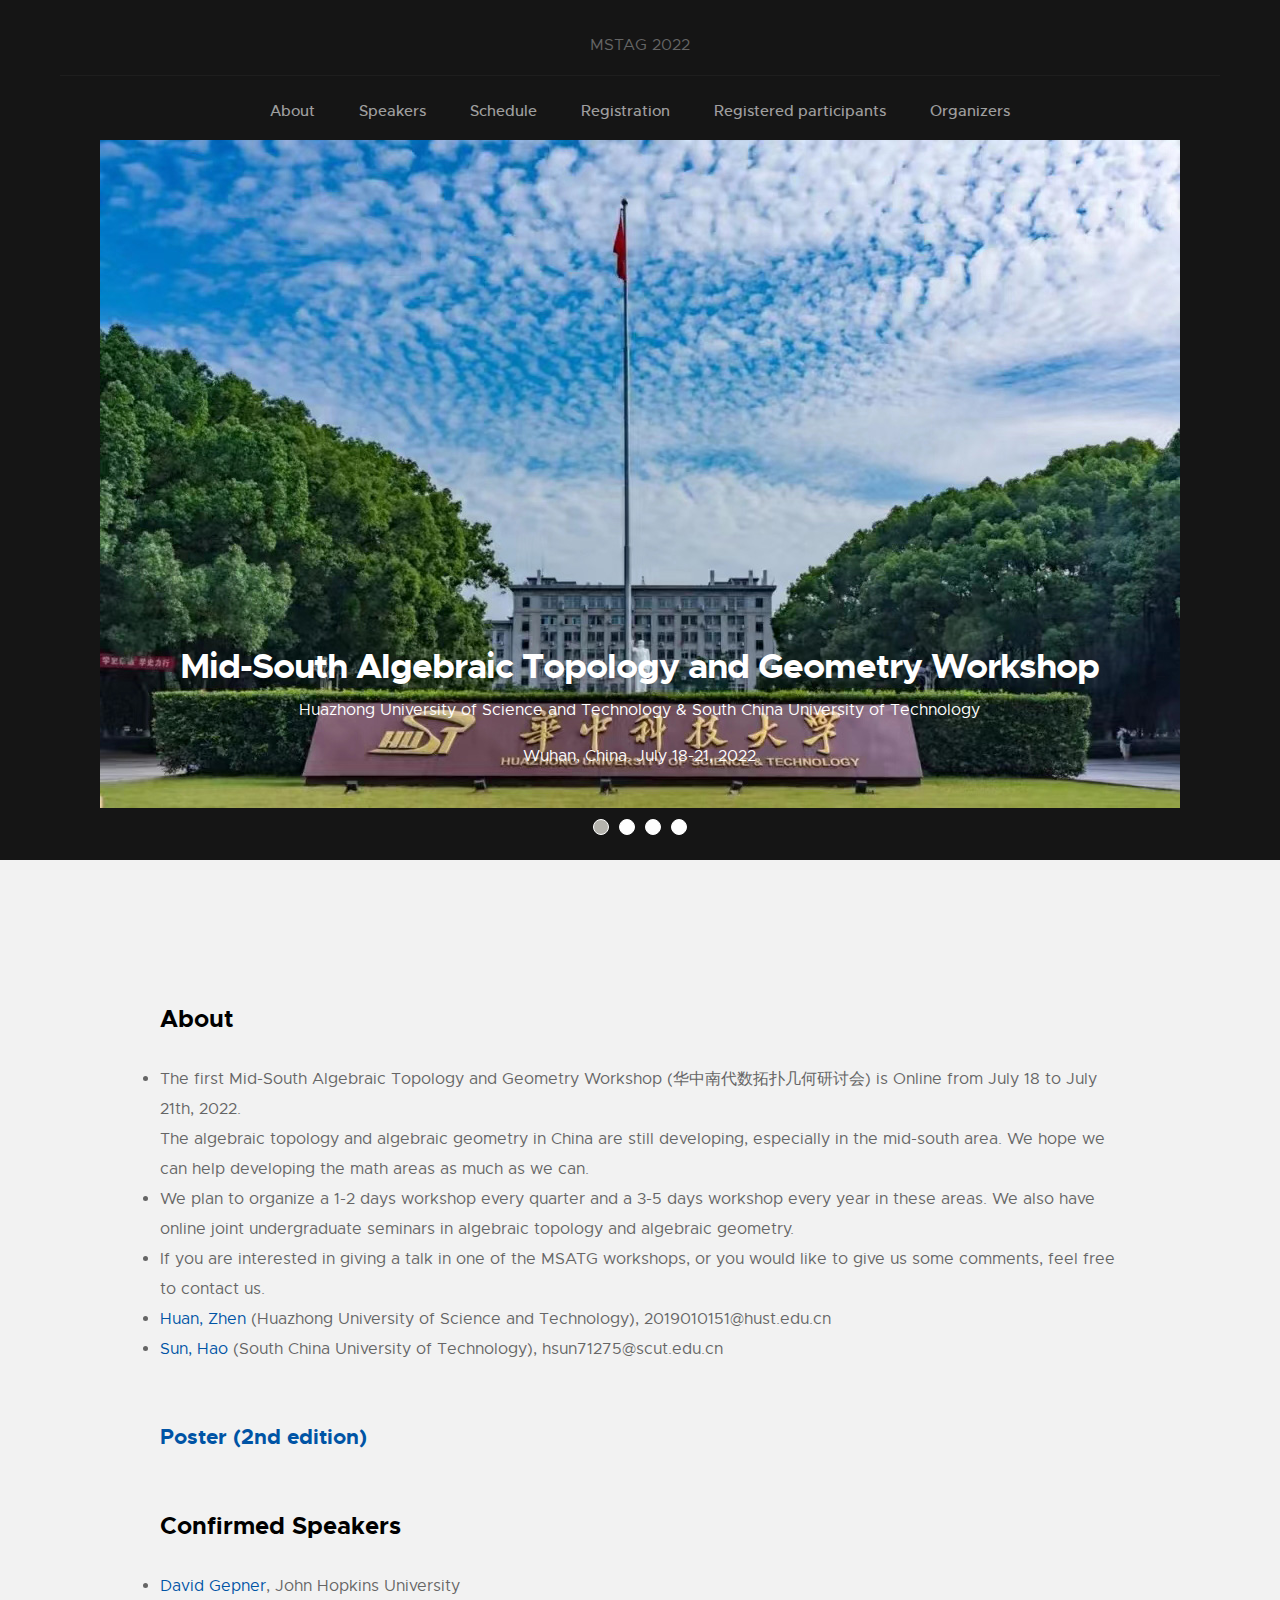
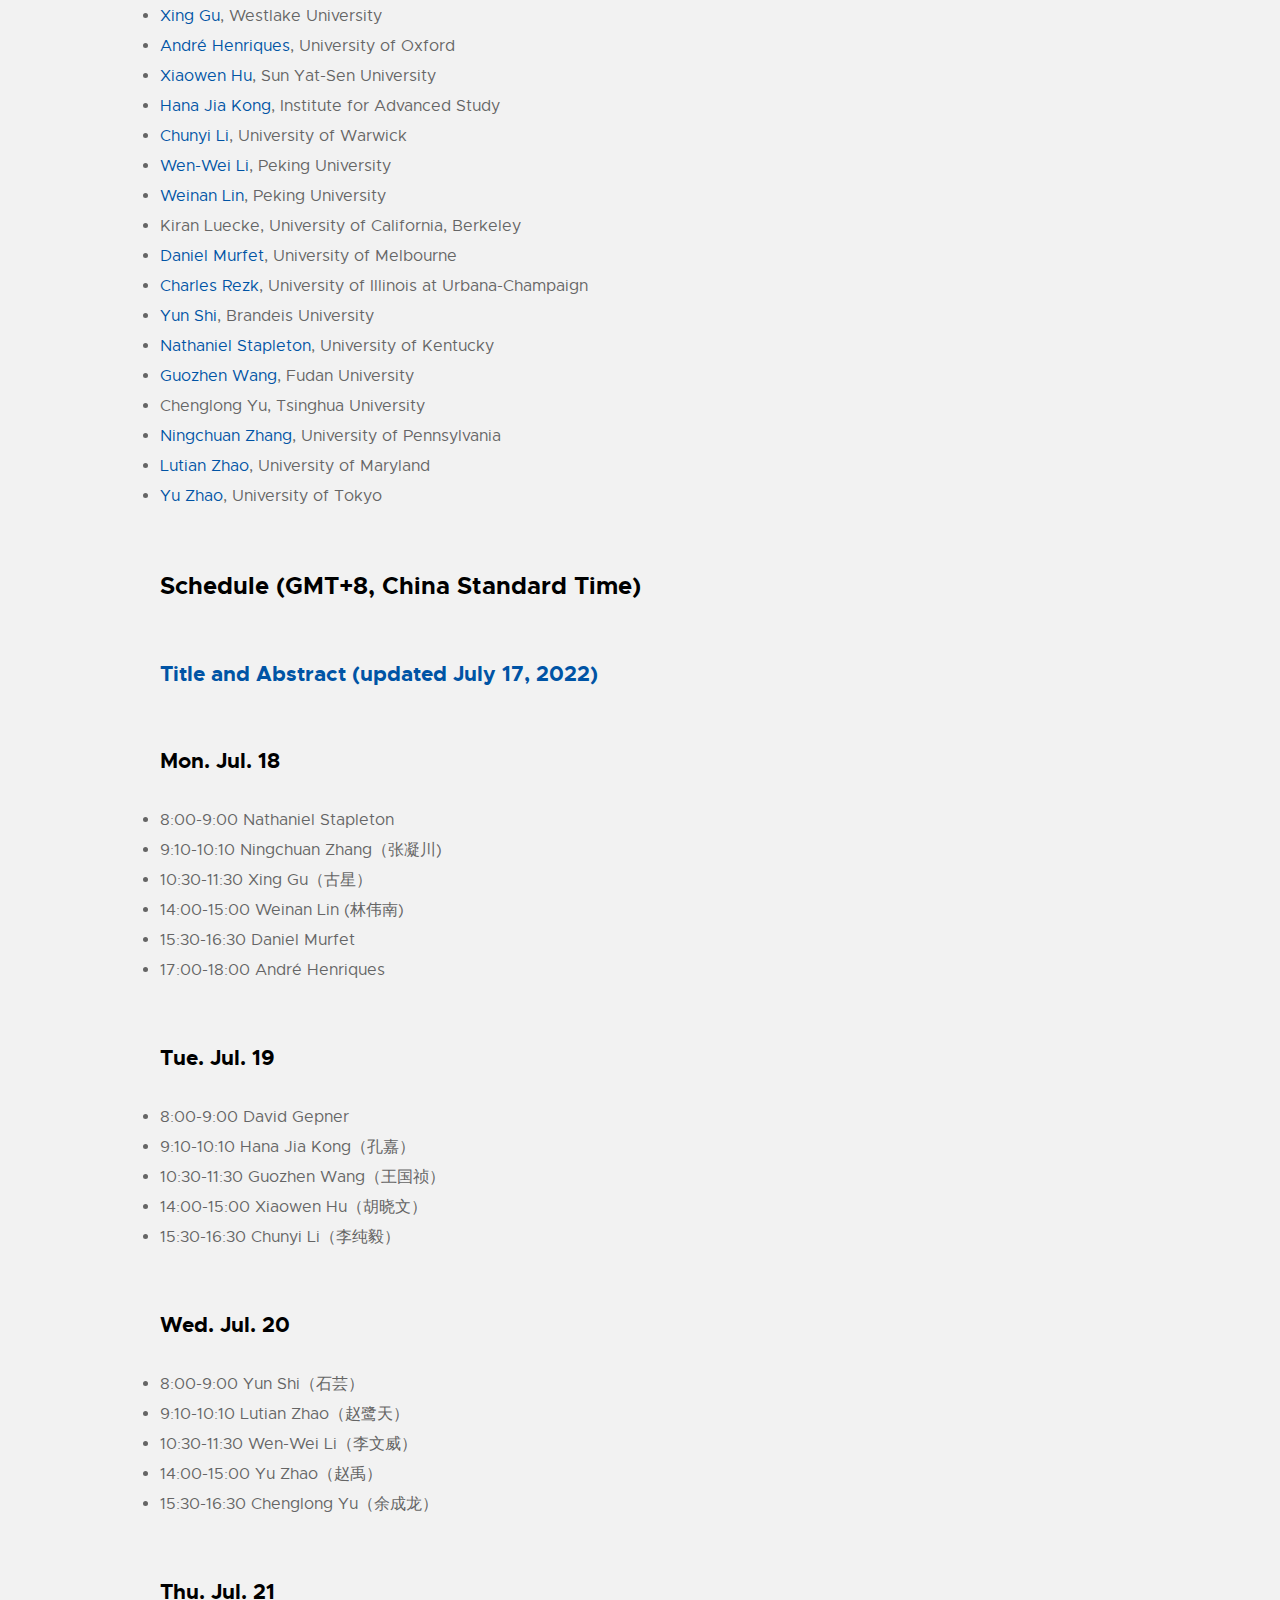
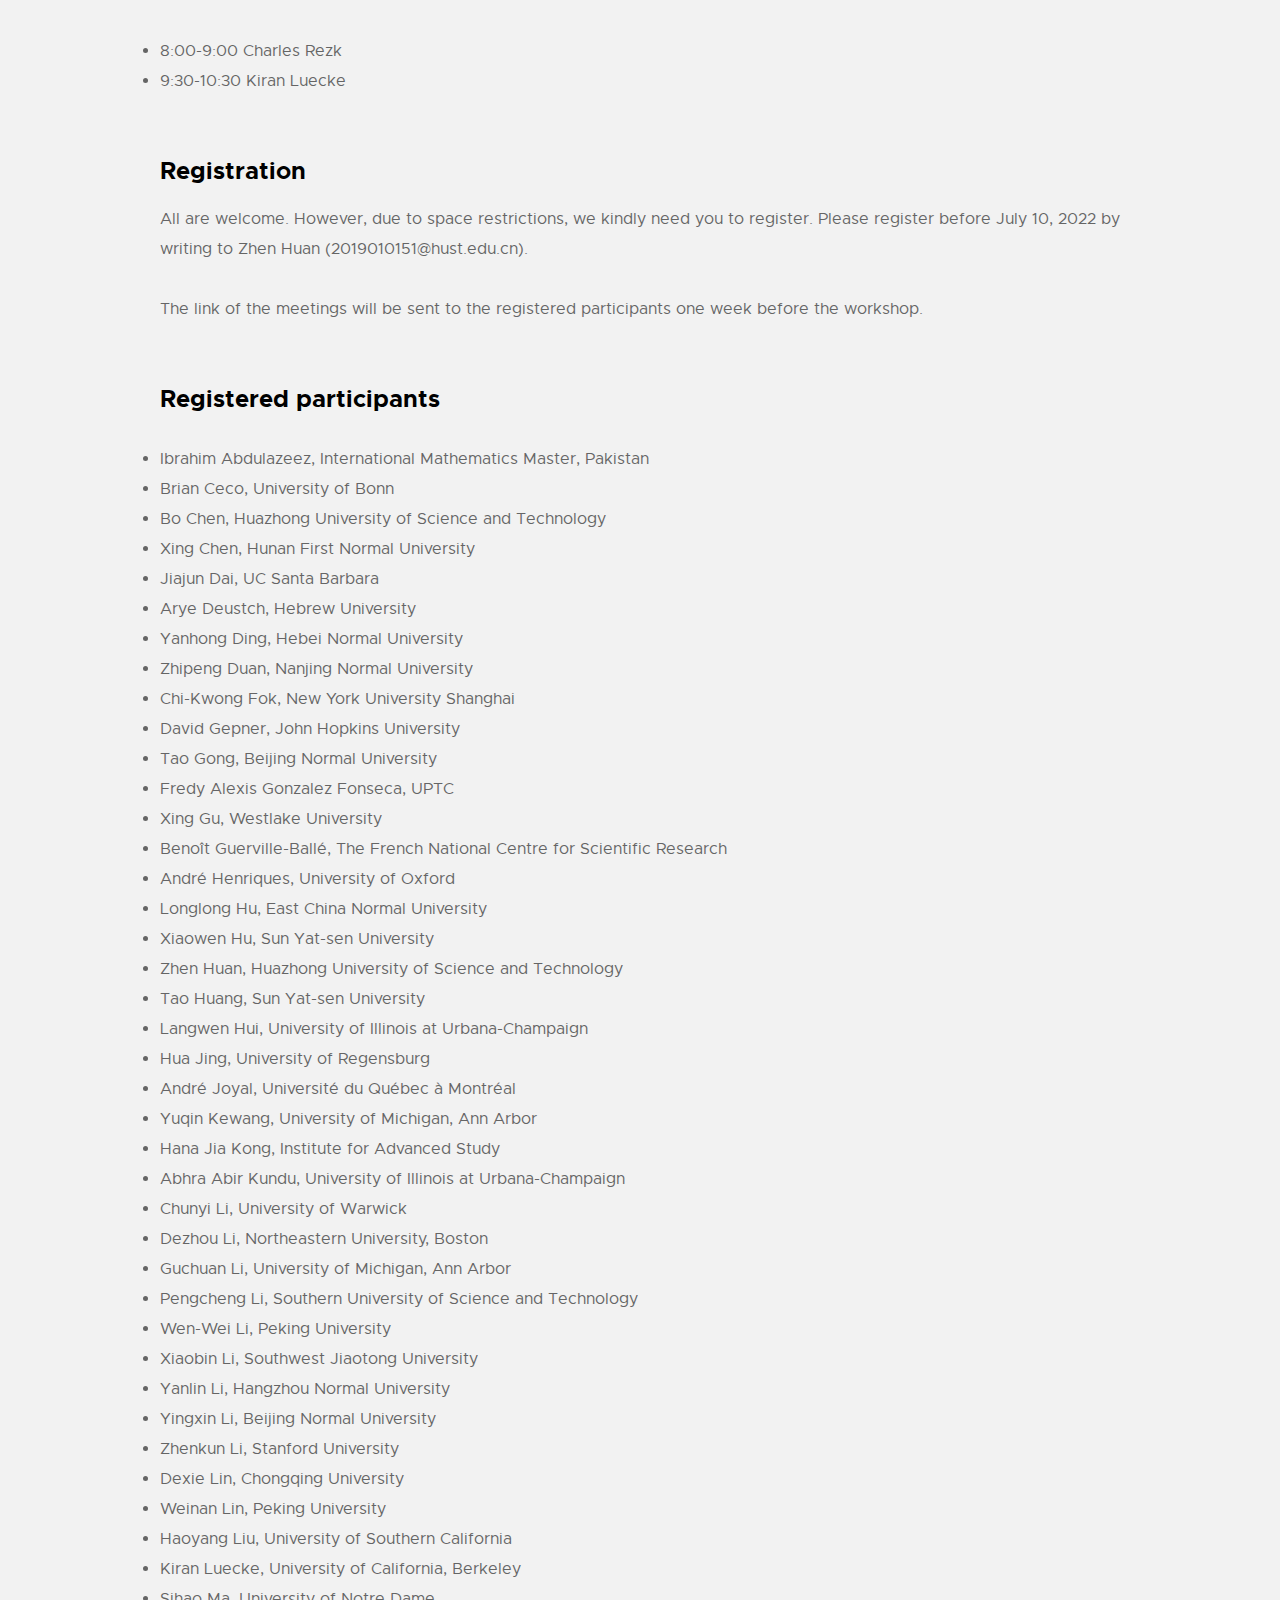
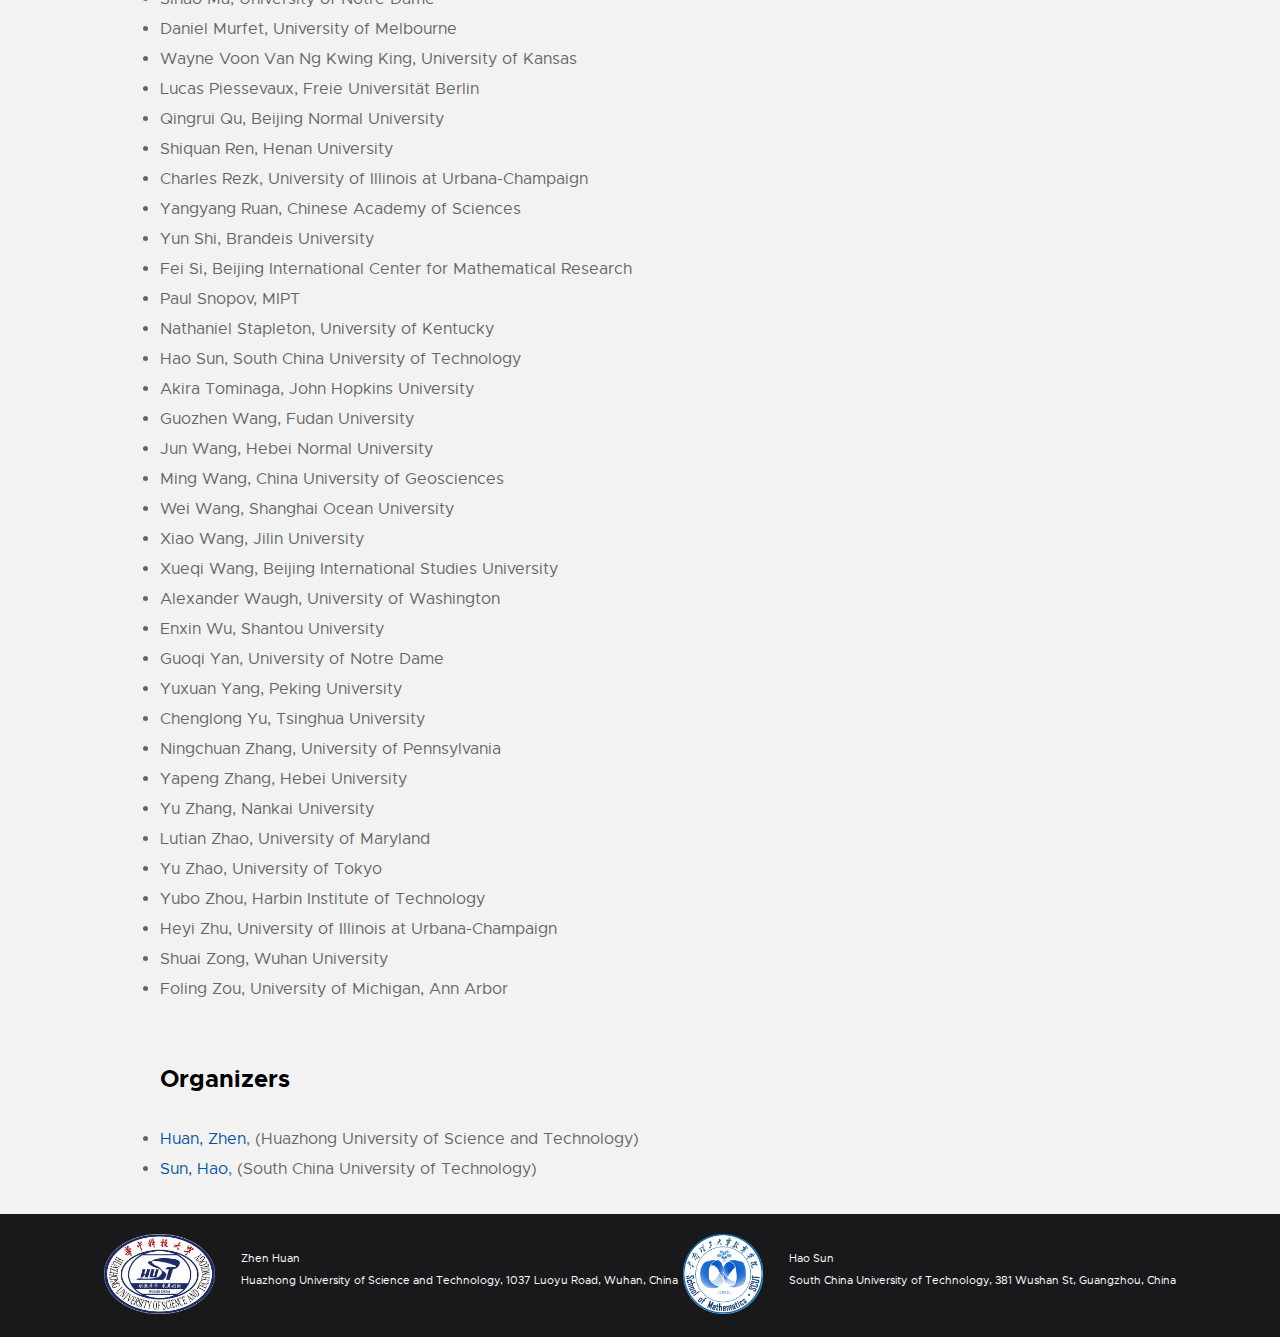
==== commit 2bf36625: "Update index.html" ====
--- a/index.html
+++ b/index.html
@@ -136,7 +136,7 @@
                         <li><a href="https://hanajiakong.github.io/" target="_blank">Hana Jia Kong</a>, Institute for Advanced Study</li>
                         <li><a href="https://sites.google.com/site/chunyili0401/" target="_blank">Chunyi Li</a>, University of Warwick</li>
                         <li><a href="https://www.wwli.asia/index.php/en/" target="_blank">Wen-Wei Li</a>, Peking University</li>
-                        <li>Weinan Lin, Peking University</li>
+                        <li><a href="https://waynelin92.github.io/" target="_blank">Weinan Lin</a>, Peking University</li>
                         <li>Kiran Luecke, University of California, Berkeley</li>
                         <li><a href="http://therisingsea.org/" target="_blank">Daniel Murfet</a>, University of Melbourne</li>
                         <li><a href="https://faculty.math.illinois.edu/~rezk/" target="_blank">Charles Rezk</a>, University of Illinois at Urbana-Champaign</li>
@@ -229,7 +229,7 @@
                    <li> André 	Joyal, Université du Québec à Montréal </li>
                     <li> Yuqin Kewang, University of Michigan, Ann Arbor </li>
                   <li>Hana Jia Kong, Institute for Advanced Study  </li>
-               
+               <li>Abhra Abir Kundu, University of Illinois at Urbana-Champaign</li>
                   <li>Chunyi Li, University of Warwick </li>
                     <li> Dezhou Li,  Northeastern University, Boston</li>
                   <li> Guchuan Li, University of Michigan, Ann Arbor</li>
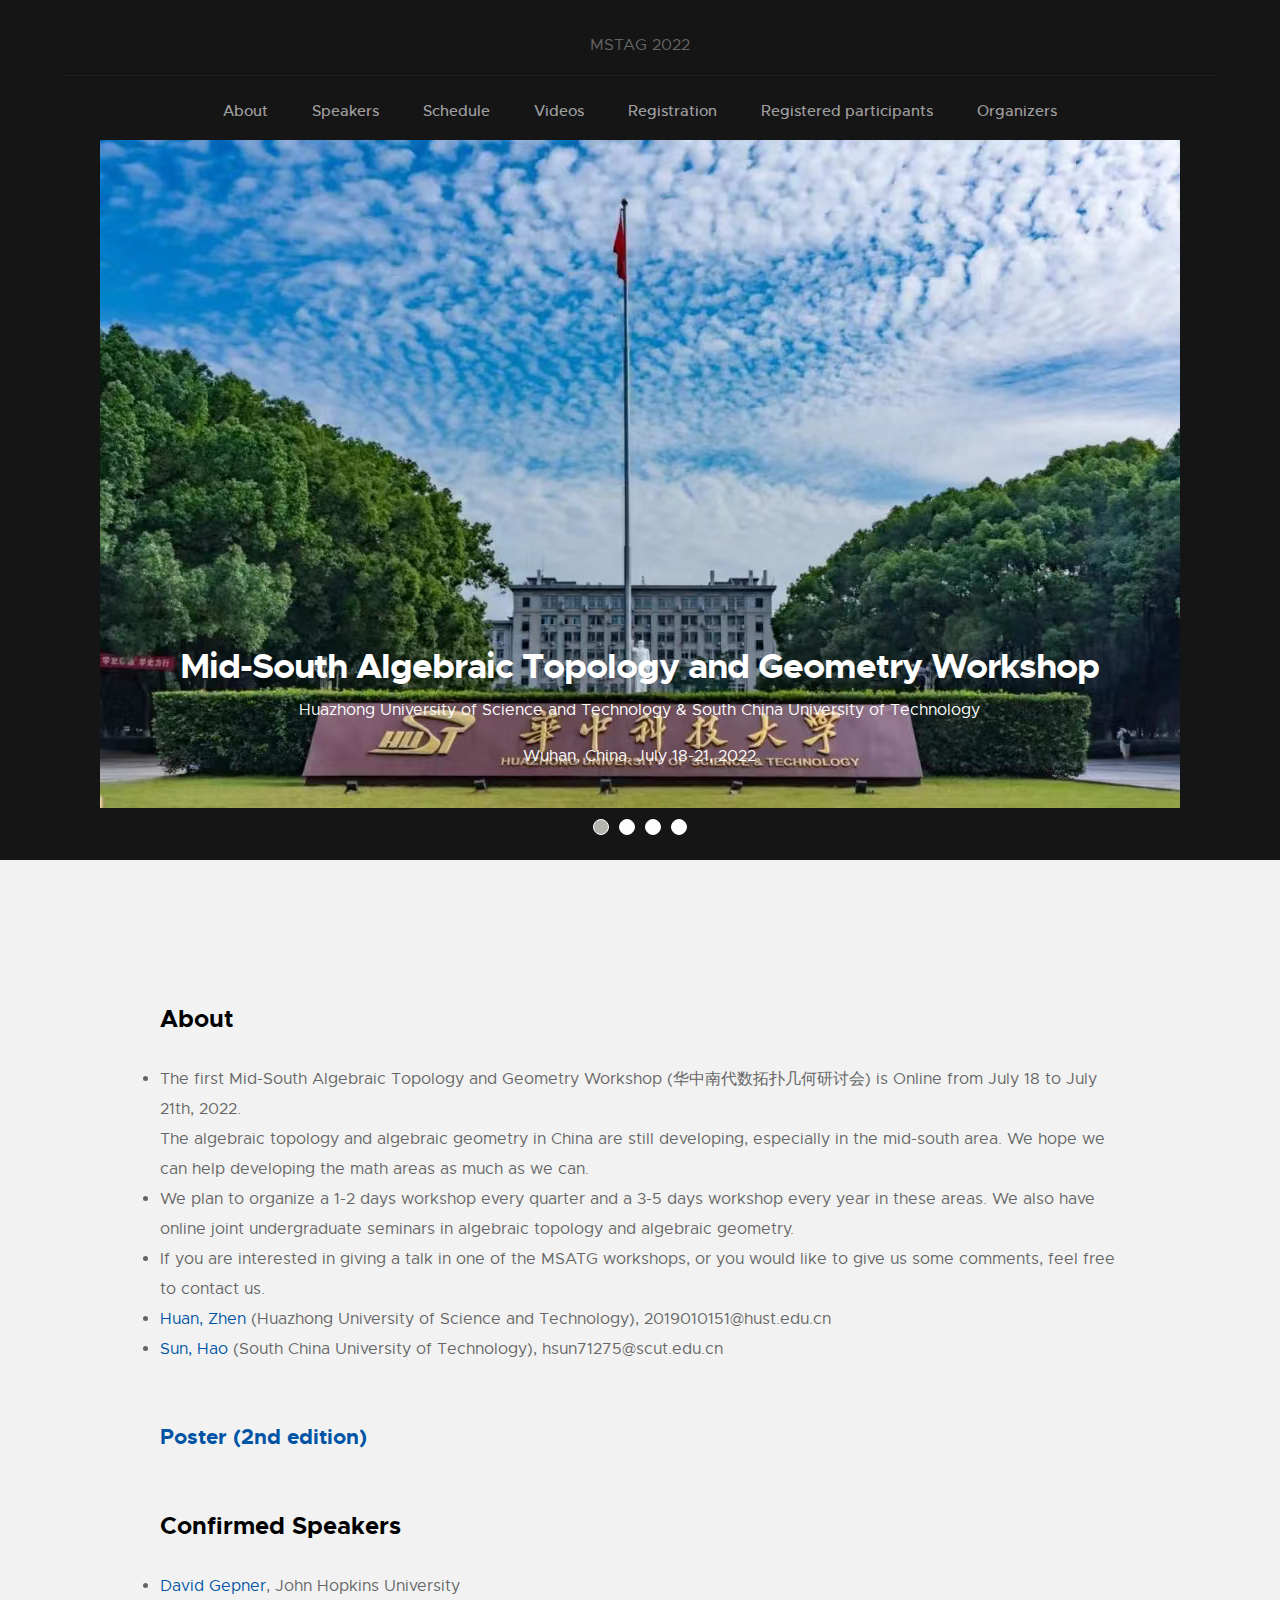
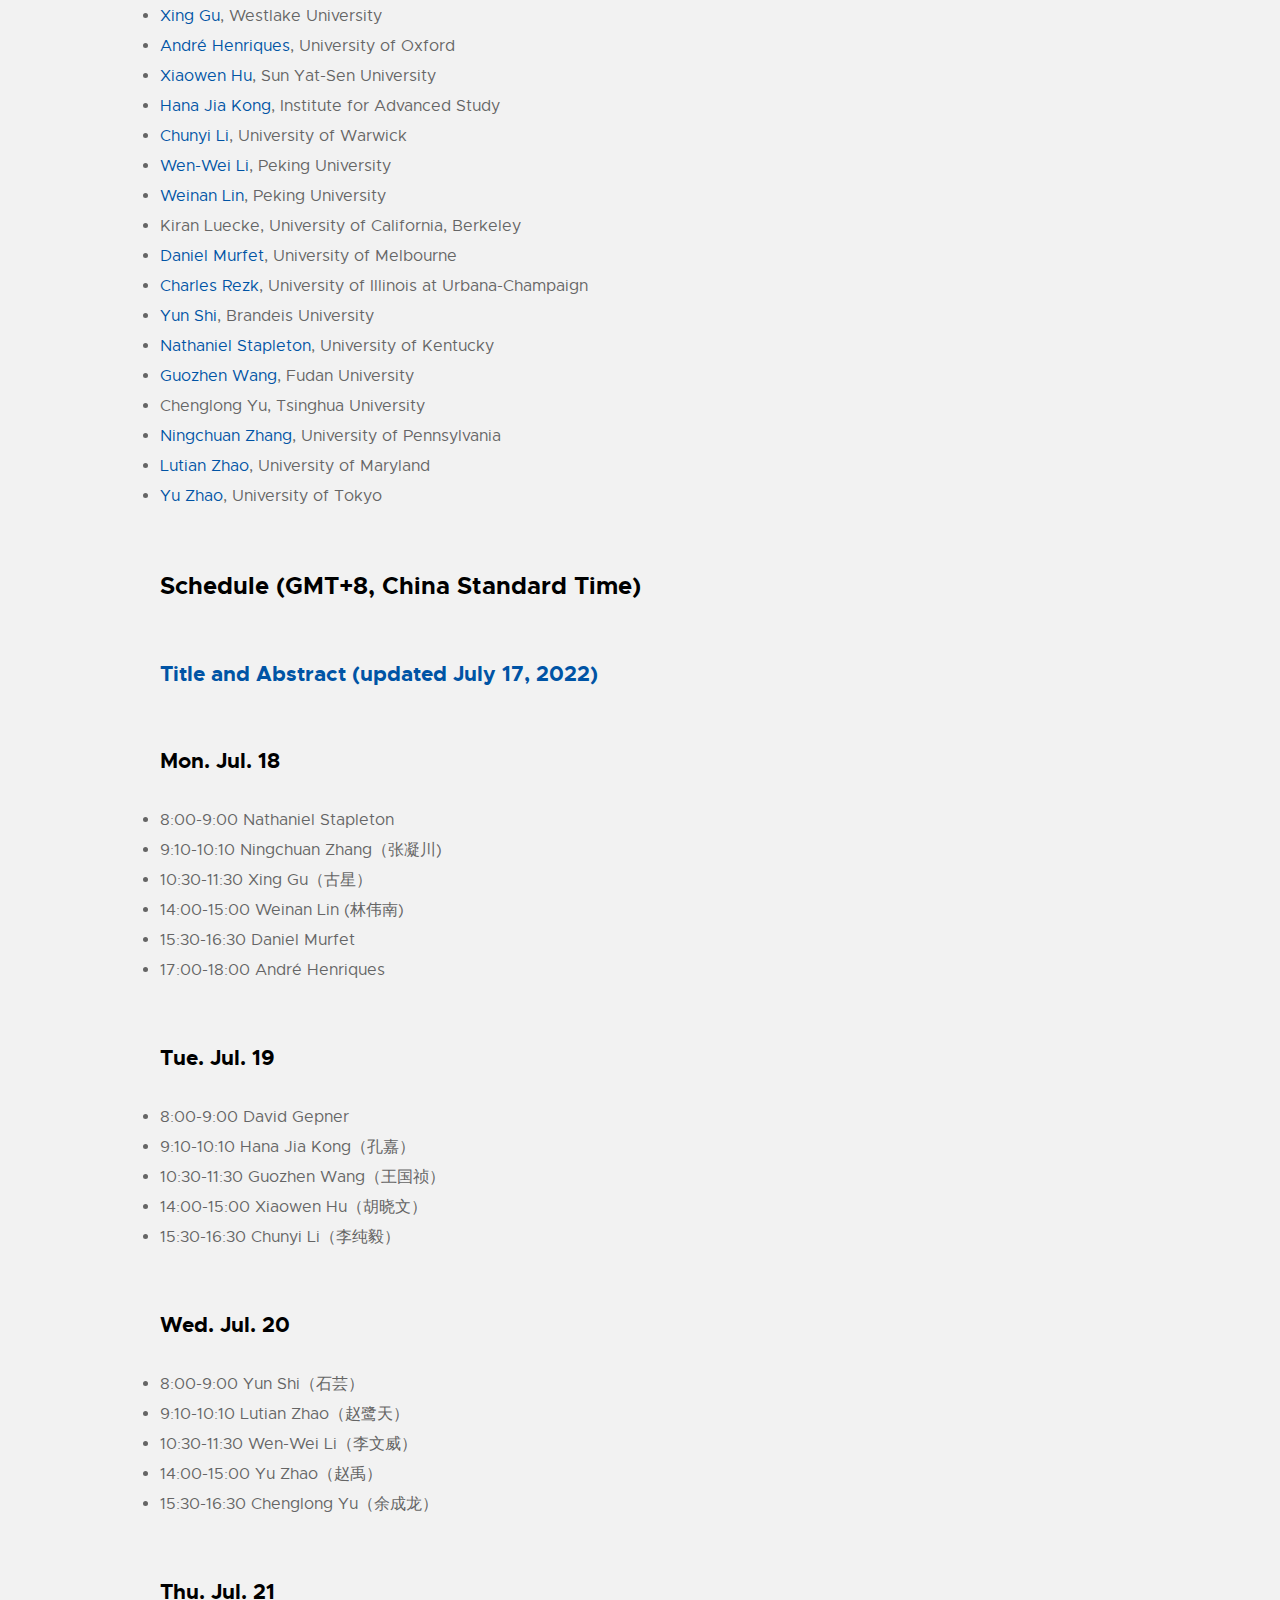
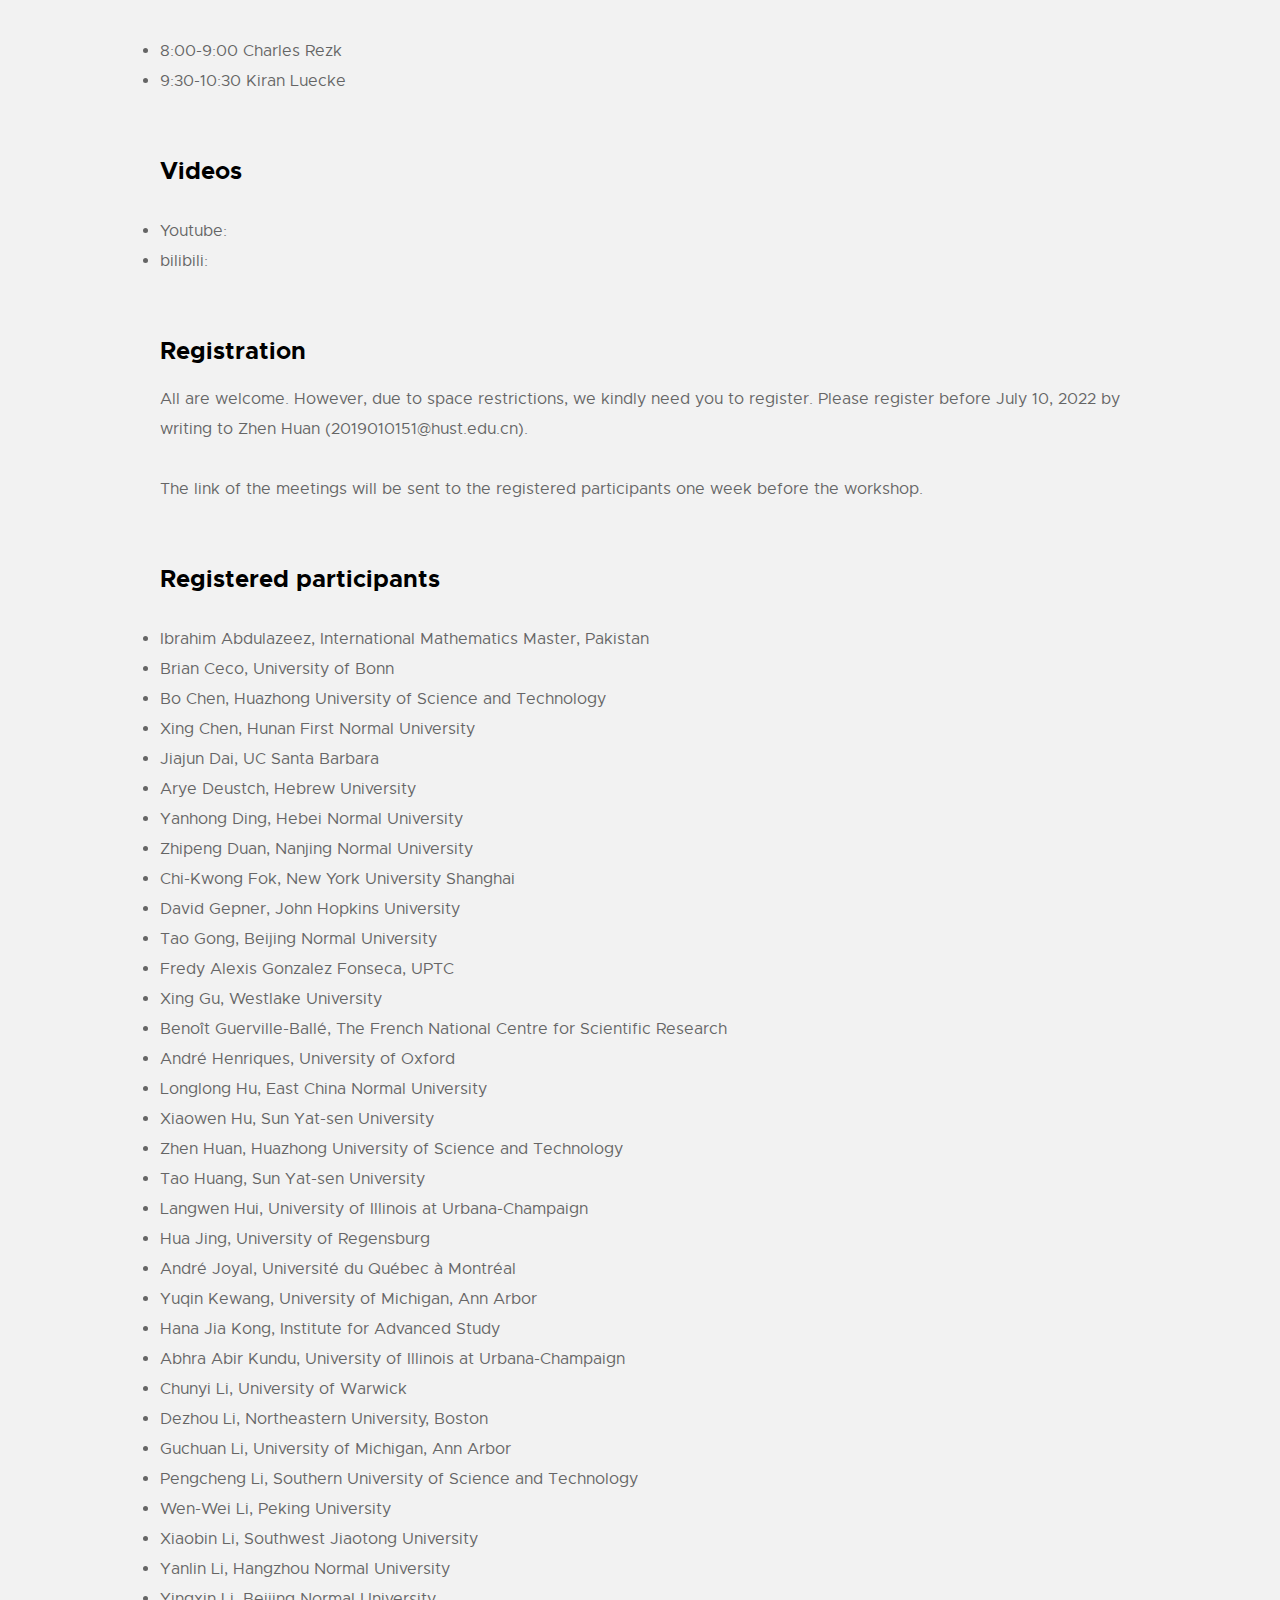
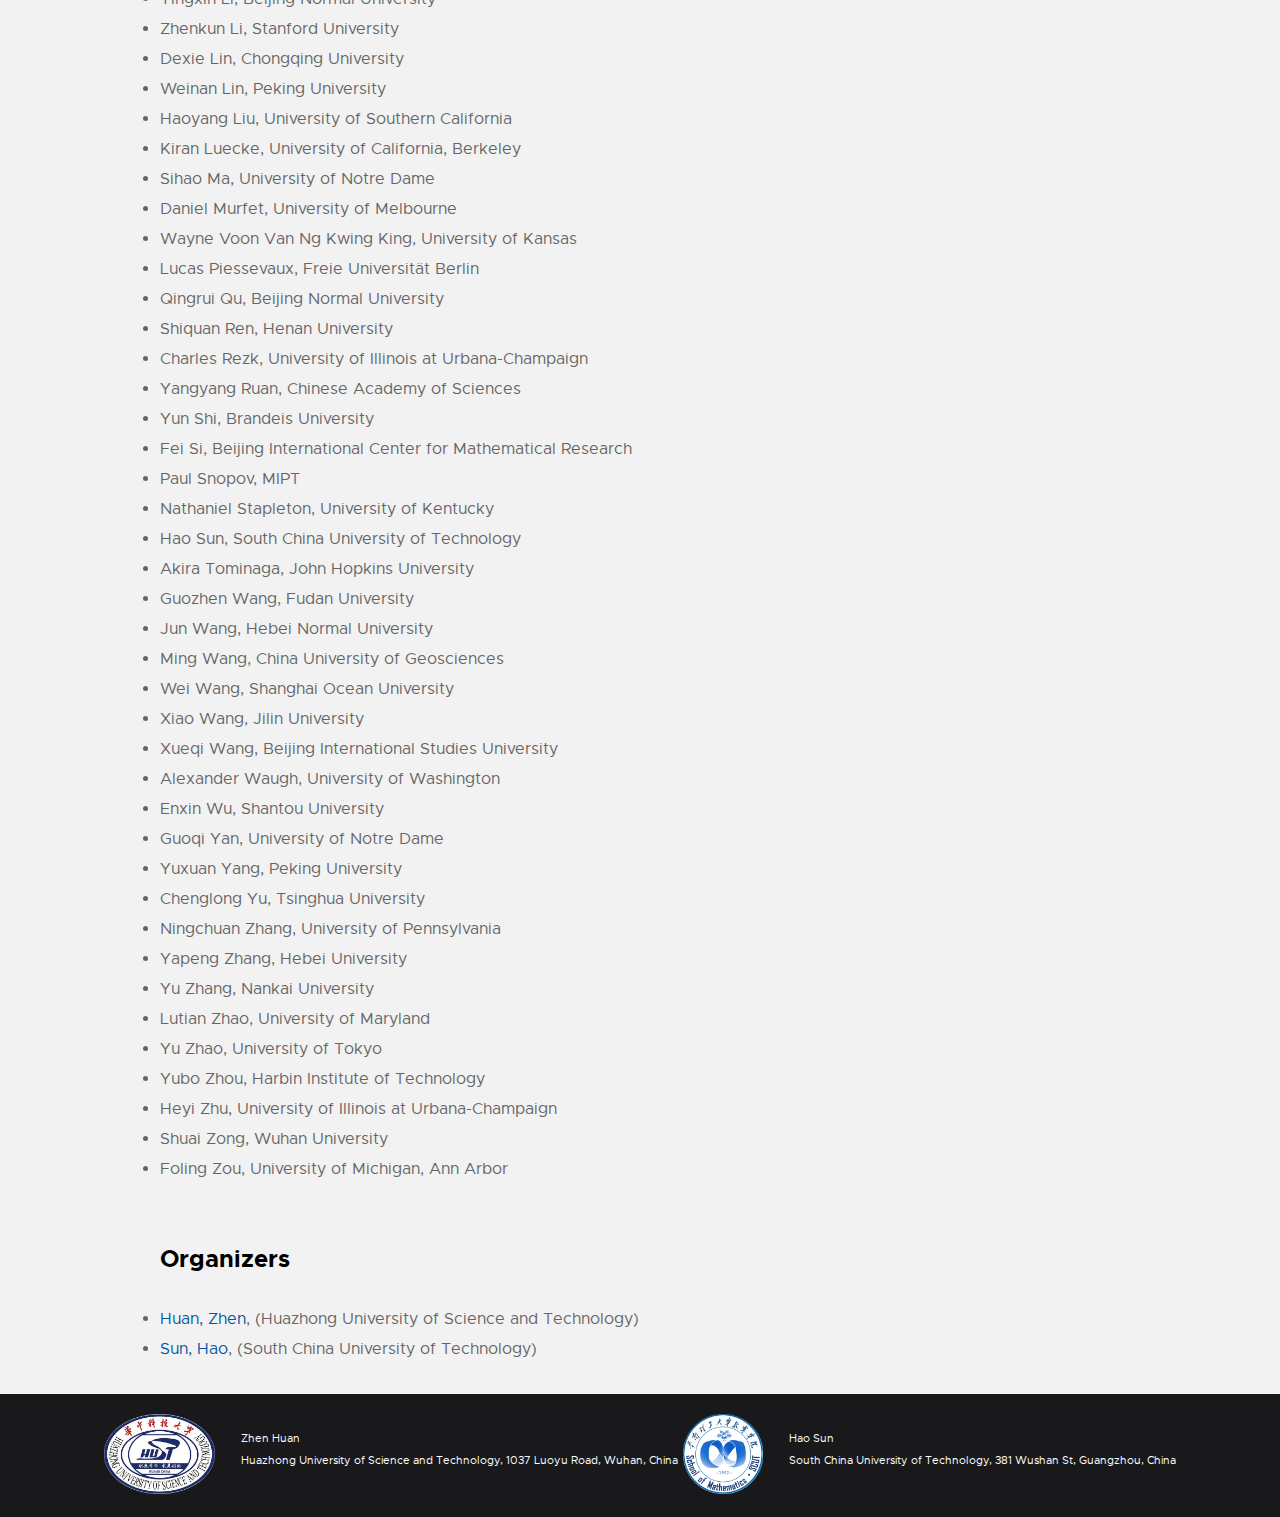
==== commit 9b45de2c: "Update index.html" ====
--- a/index.html
+++ b/index.html
@@ -41,7 +41,7 @@
                             <li><a href="#A" title="">About</a></li>
                             <li><a href="#Sp" title="">Speakers</a></li>
                             <li><a href="#Sc" title="">Schedule</a></li>
-                       
+                       <li><a href="#Vid" title="">Videos</a></li>
                             <li><a href="#R" title="">Registration</a></li>
                              <li><a href="#Rp" title="">Registered participants</a></li>
                              <li><a href="#O" title="">Organizers</a></li>
@@ -189,7 +189,11 @@
                         <li>9:30-10:30 Kiran Luecke </li>
                     </p>
 
-               
+                 <a id="Vid"></a>
+                    <h3>Videos</h3>
+                    <p>  <li> Youtube:  </li>
+                  <li>bilibili:  </li>
+  </p>
 
 
                     <a id="R"></a>
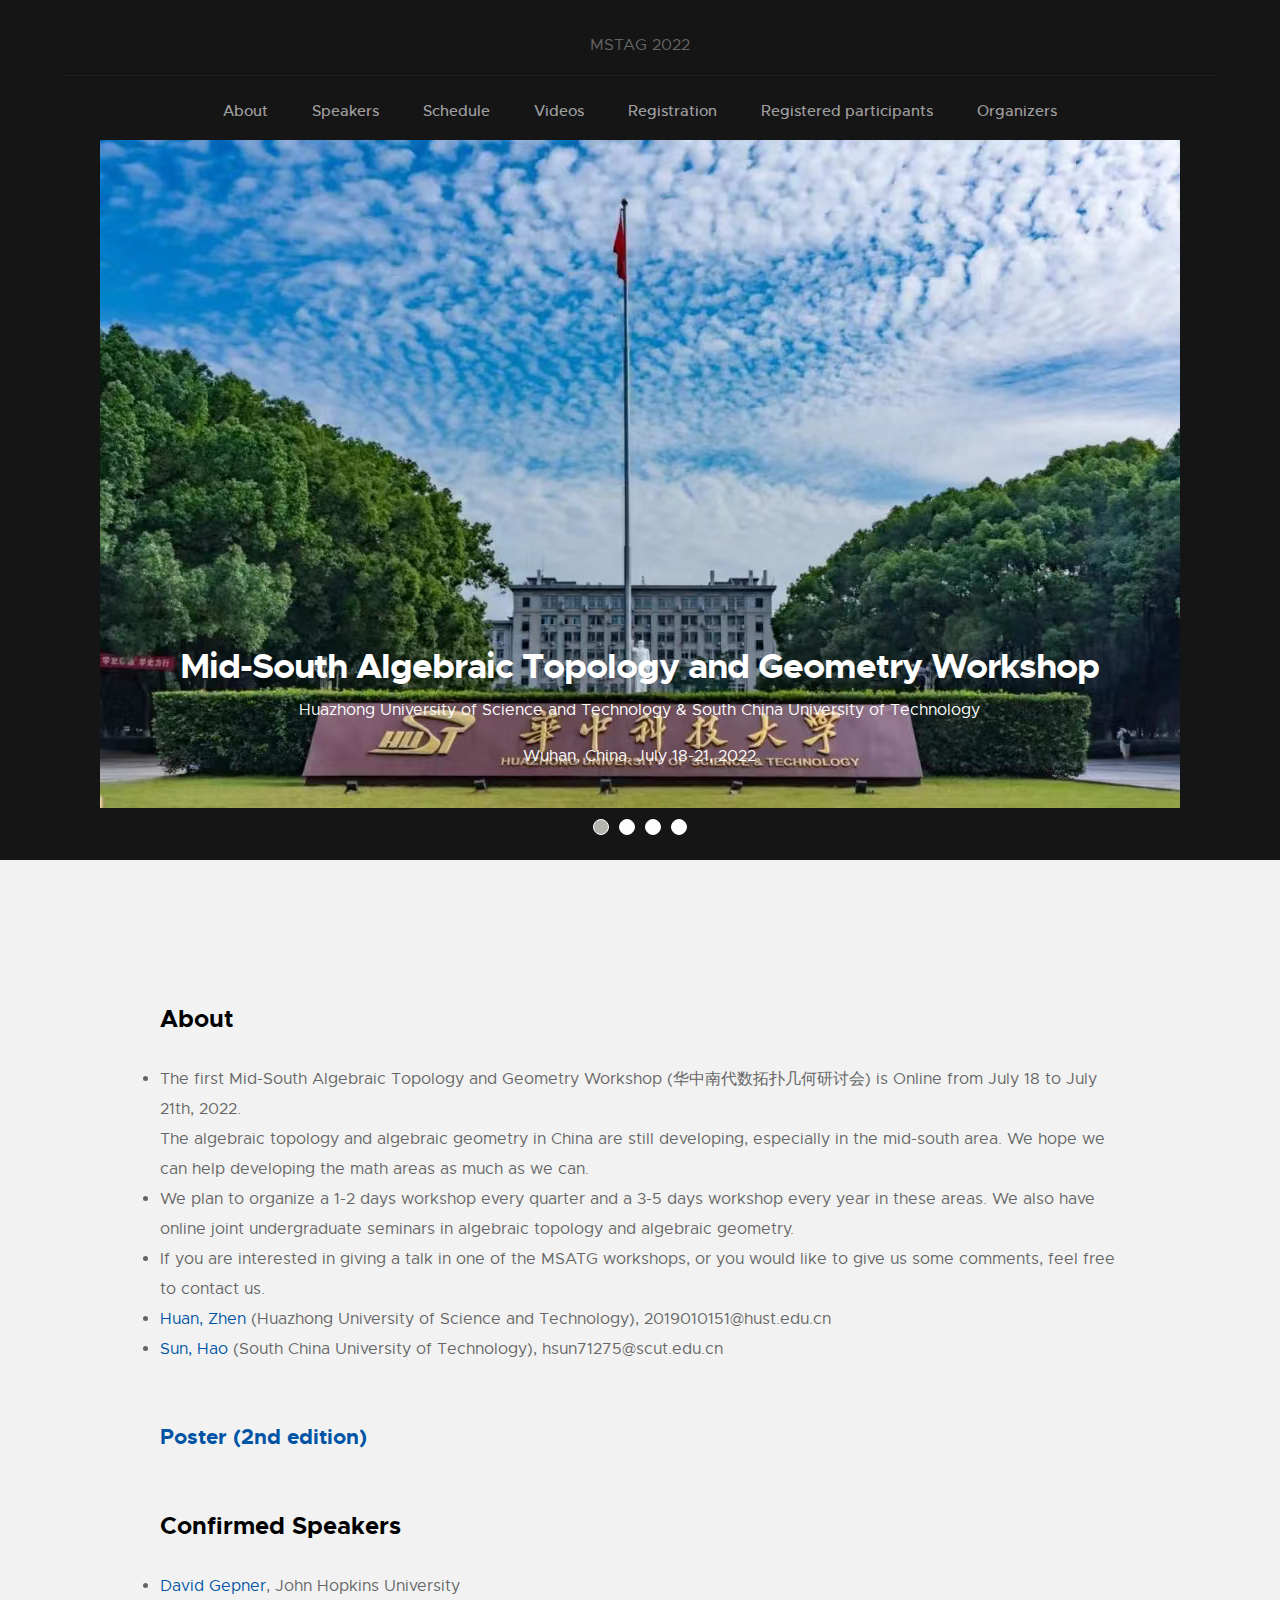
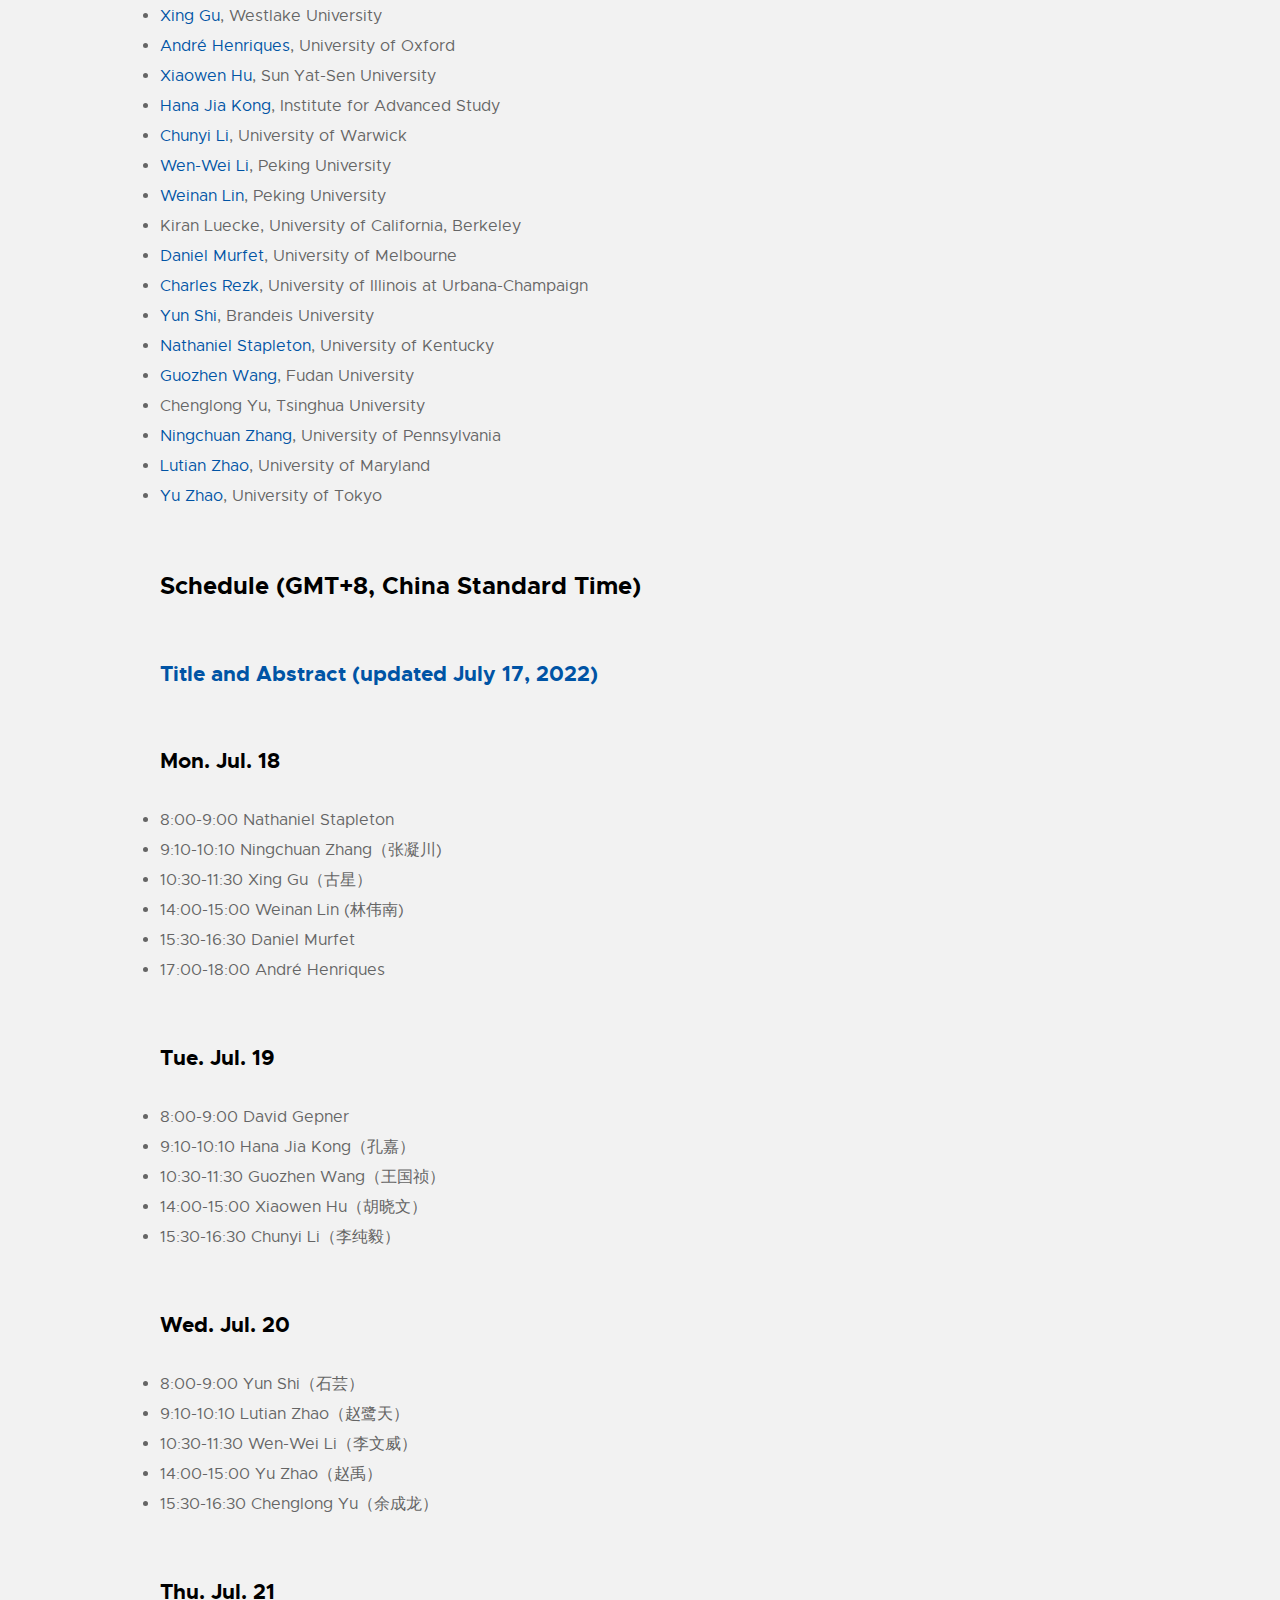
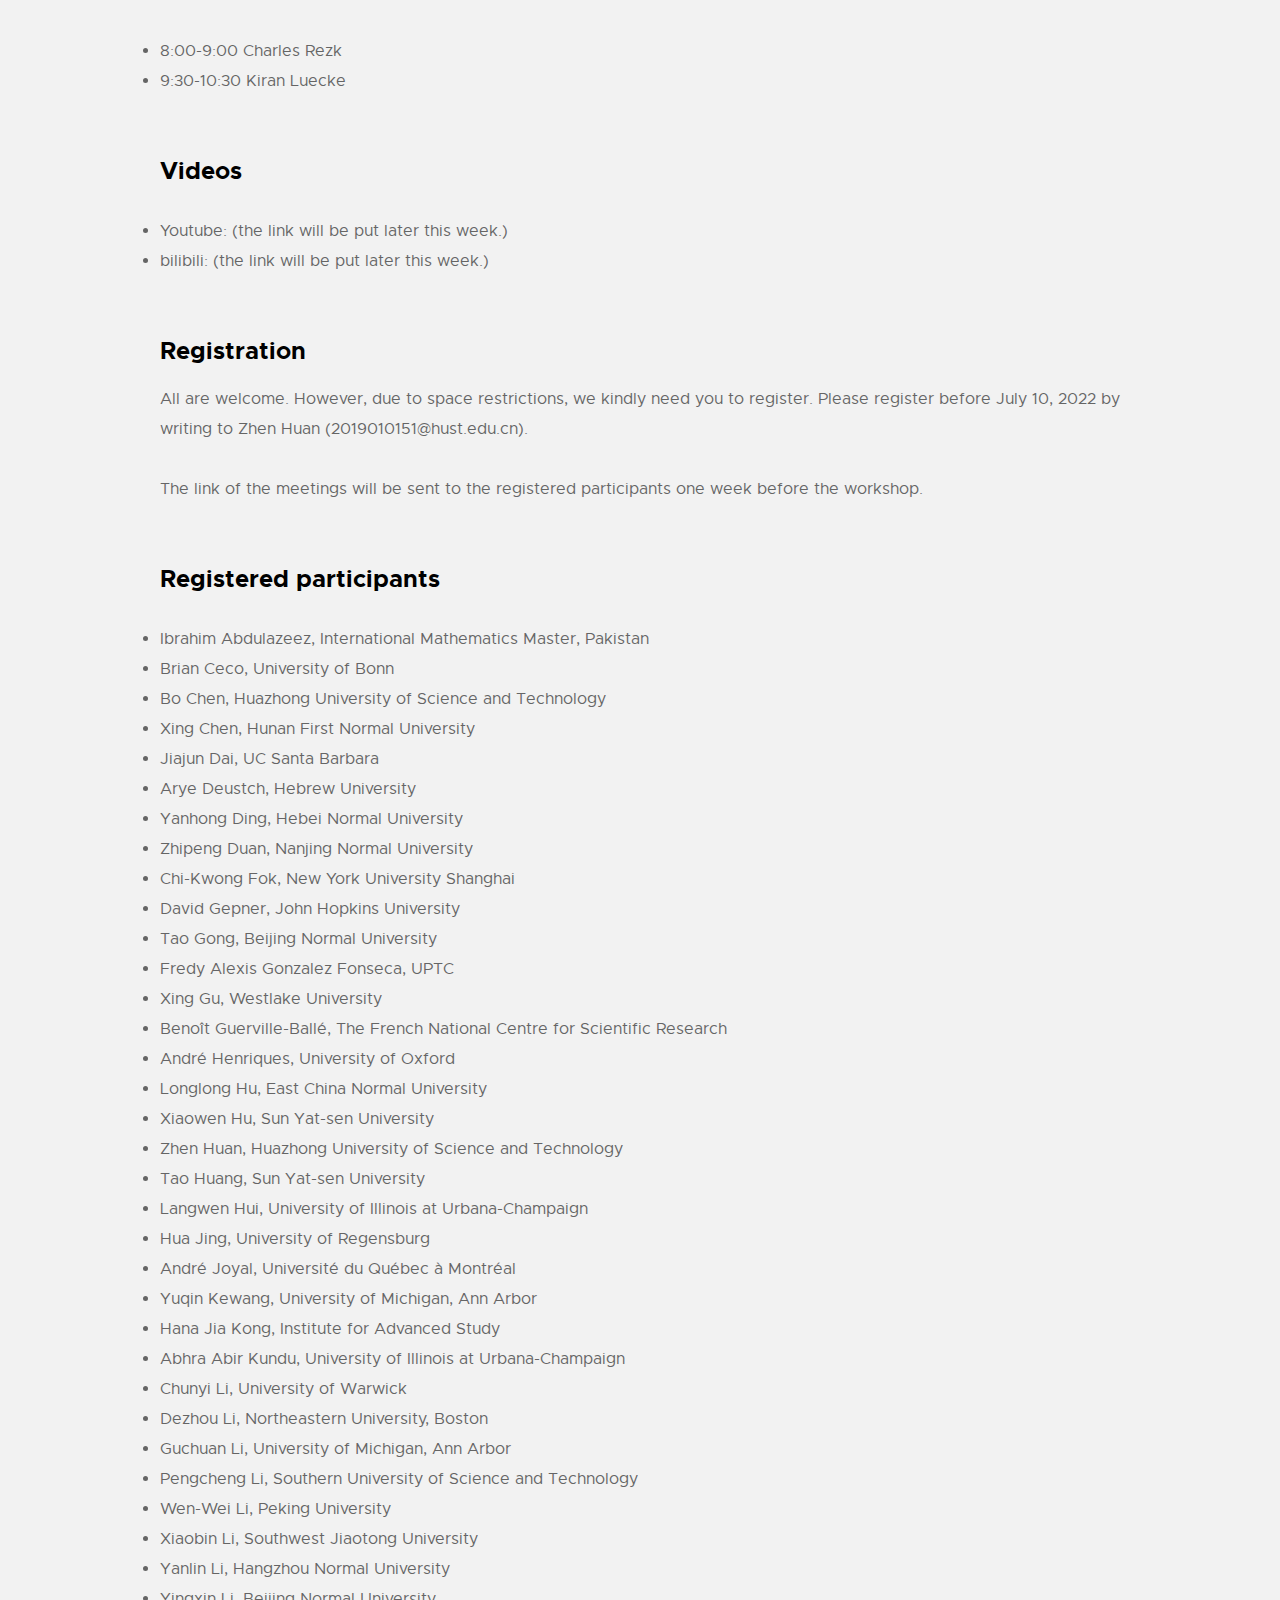
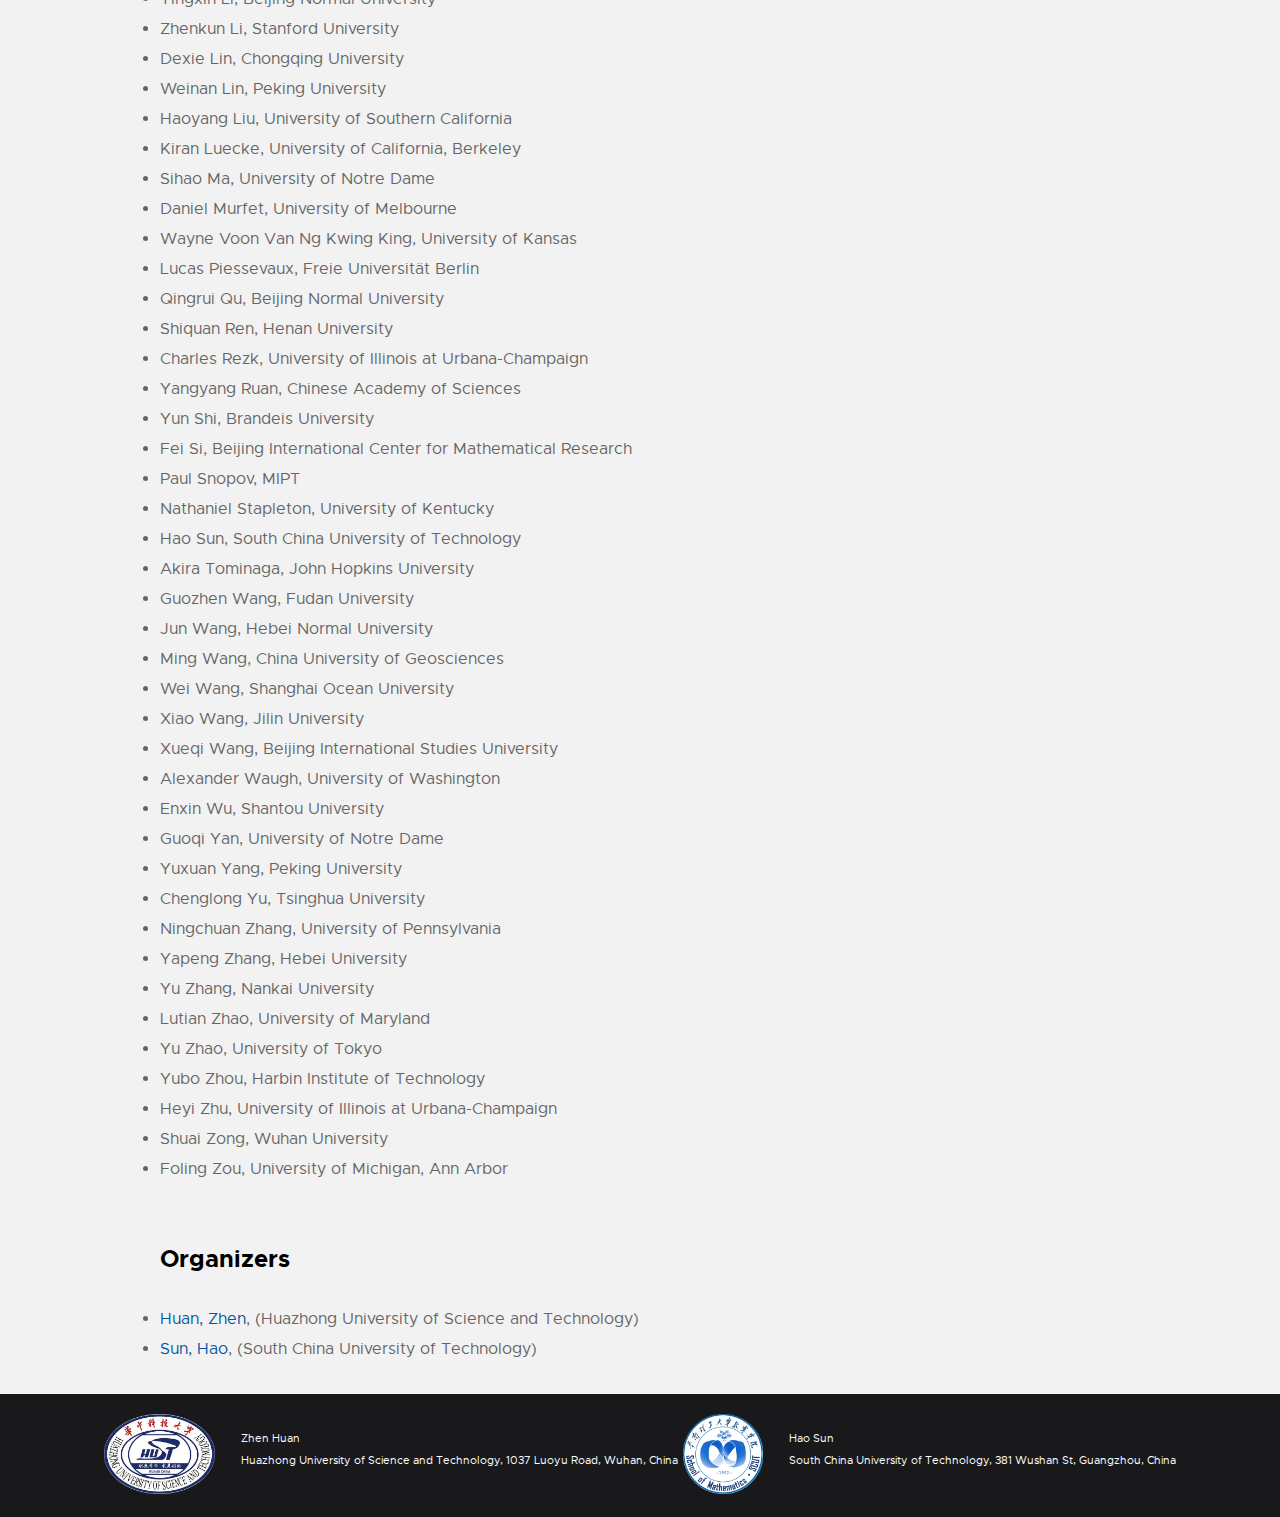
==== commit d7707769: "Update index.html" ====
--- a/index.html
+++ b/index.html
@@ -191,8 +191,8 @@
 
                  <a id="Vid"></a>
                     <h3>Videos</h3>
-                    <p>  <li> Youtube:  </li>
-                  <li>bilibili:  </li>
+                    <p>  <li> Youtube: (the link will be put later this week.) </li>
+                  <li>bilibili: (the link will be put later this week.) </li>
   </p>
 
 
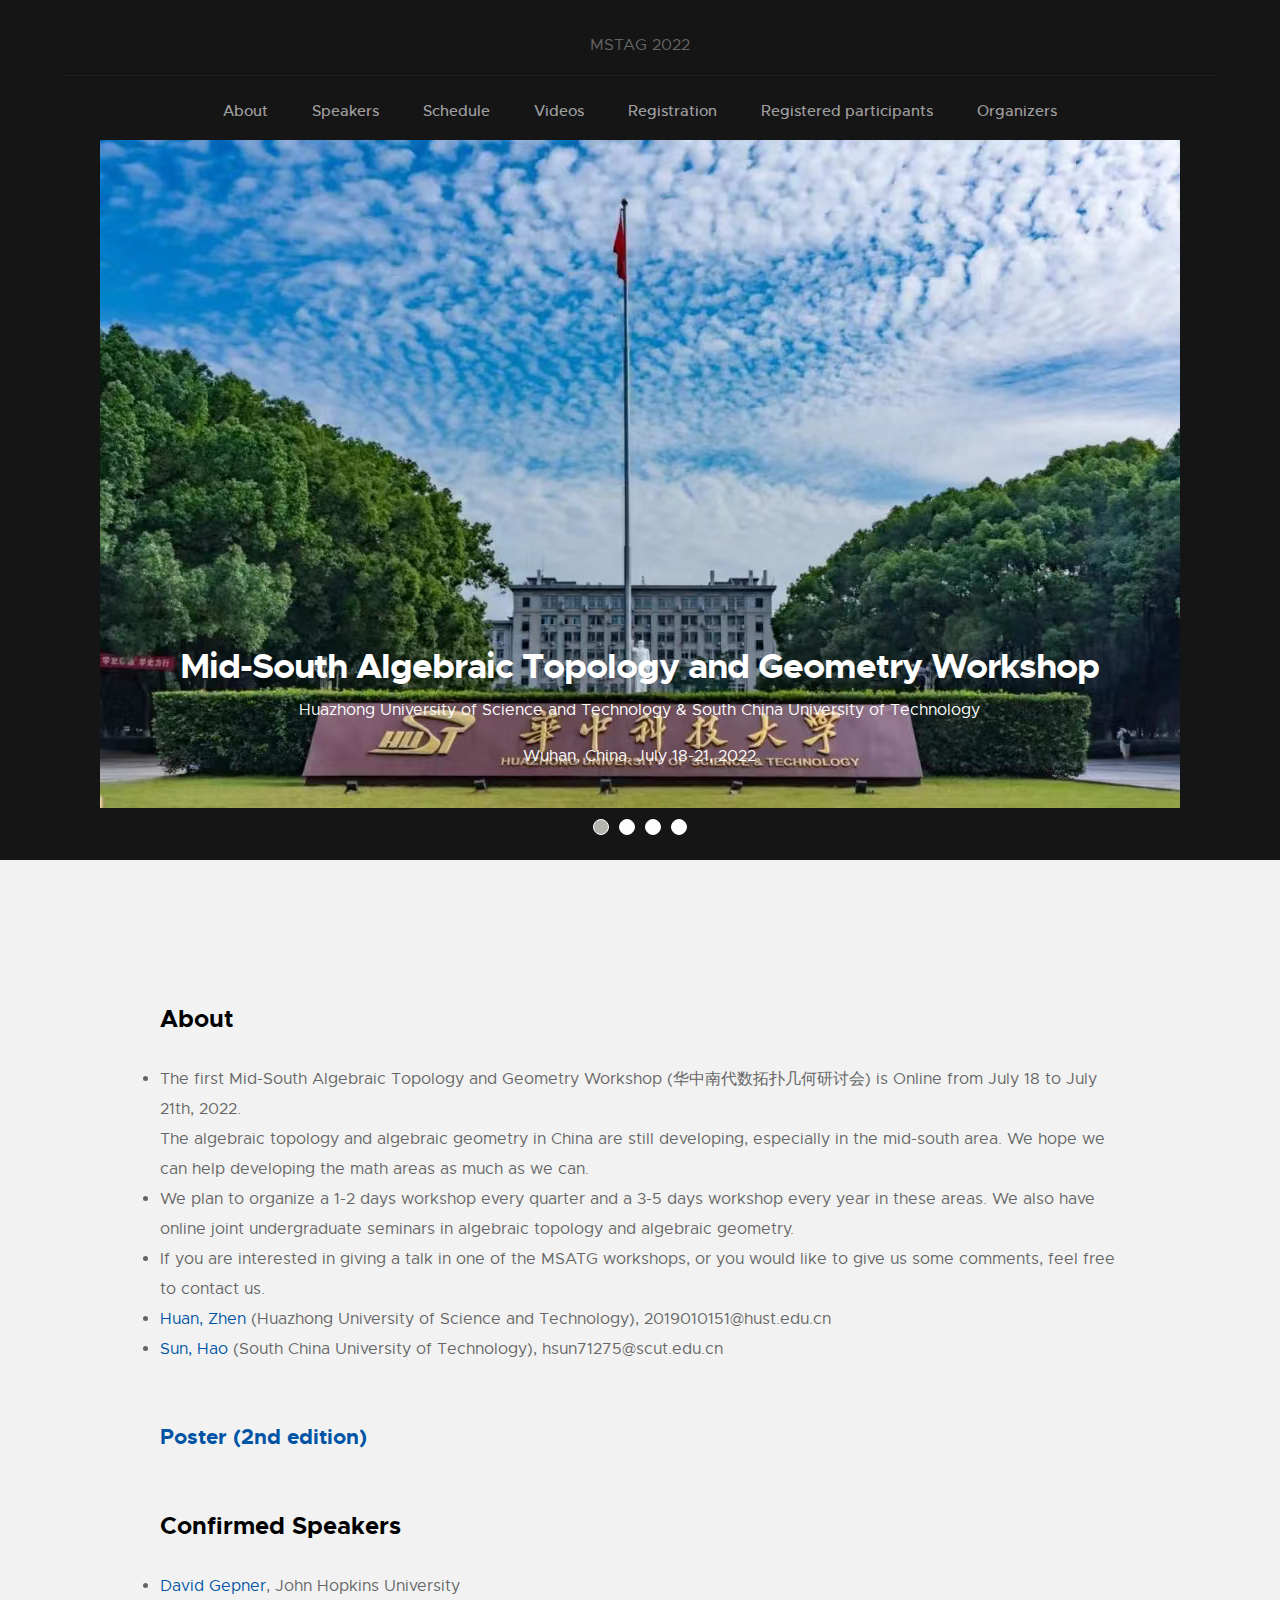
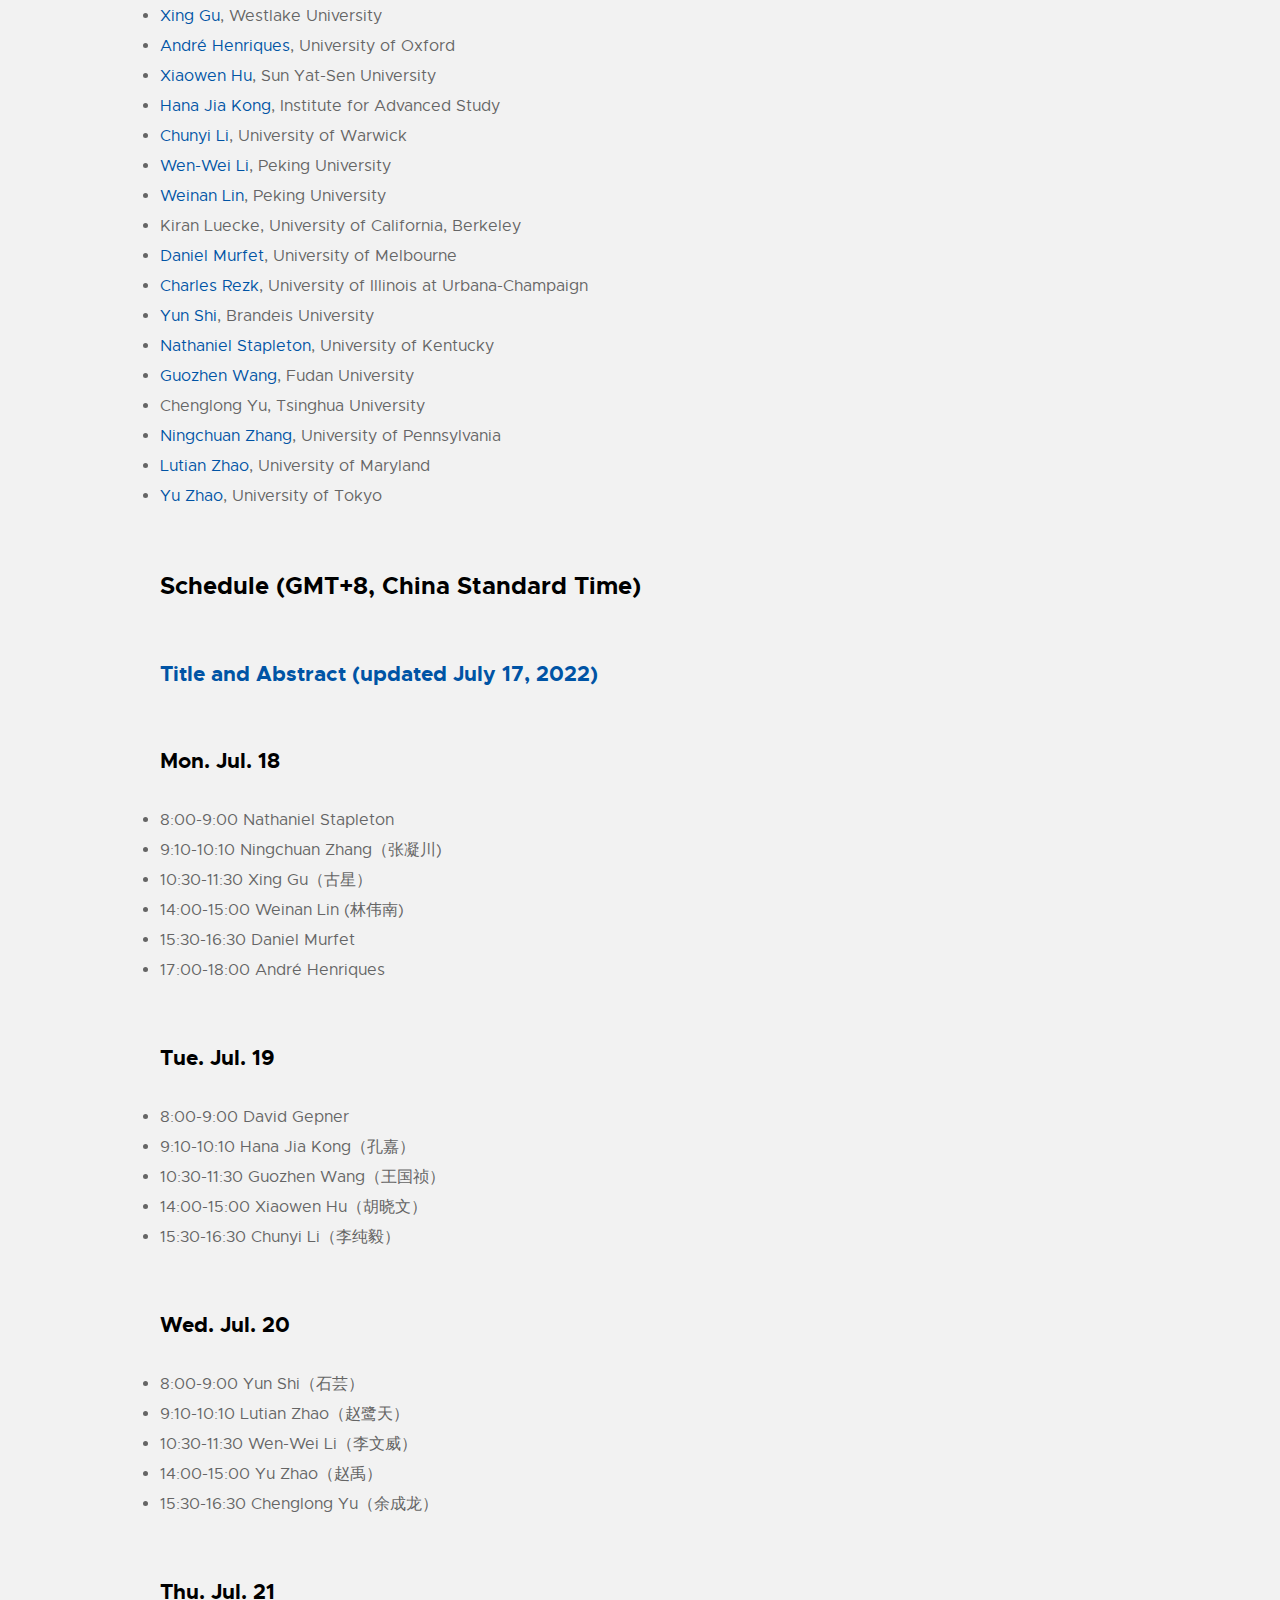
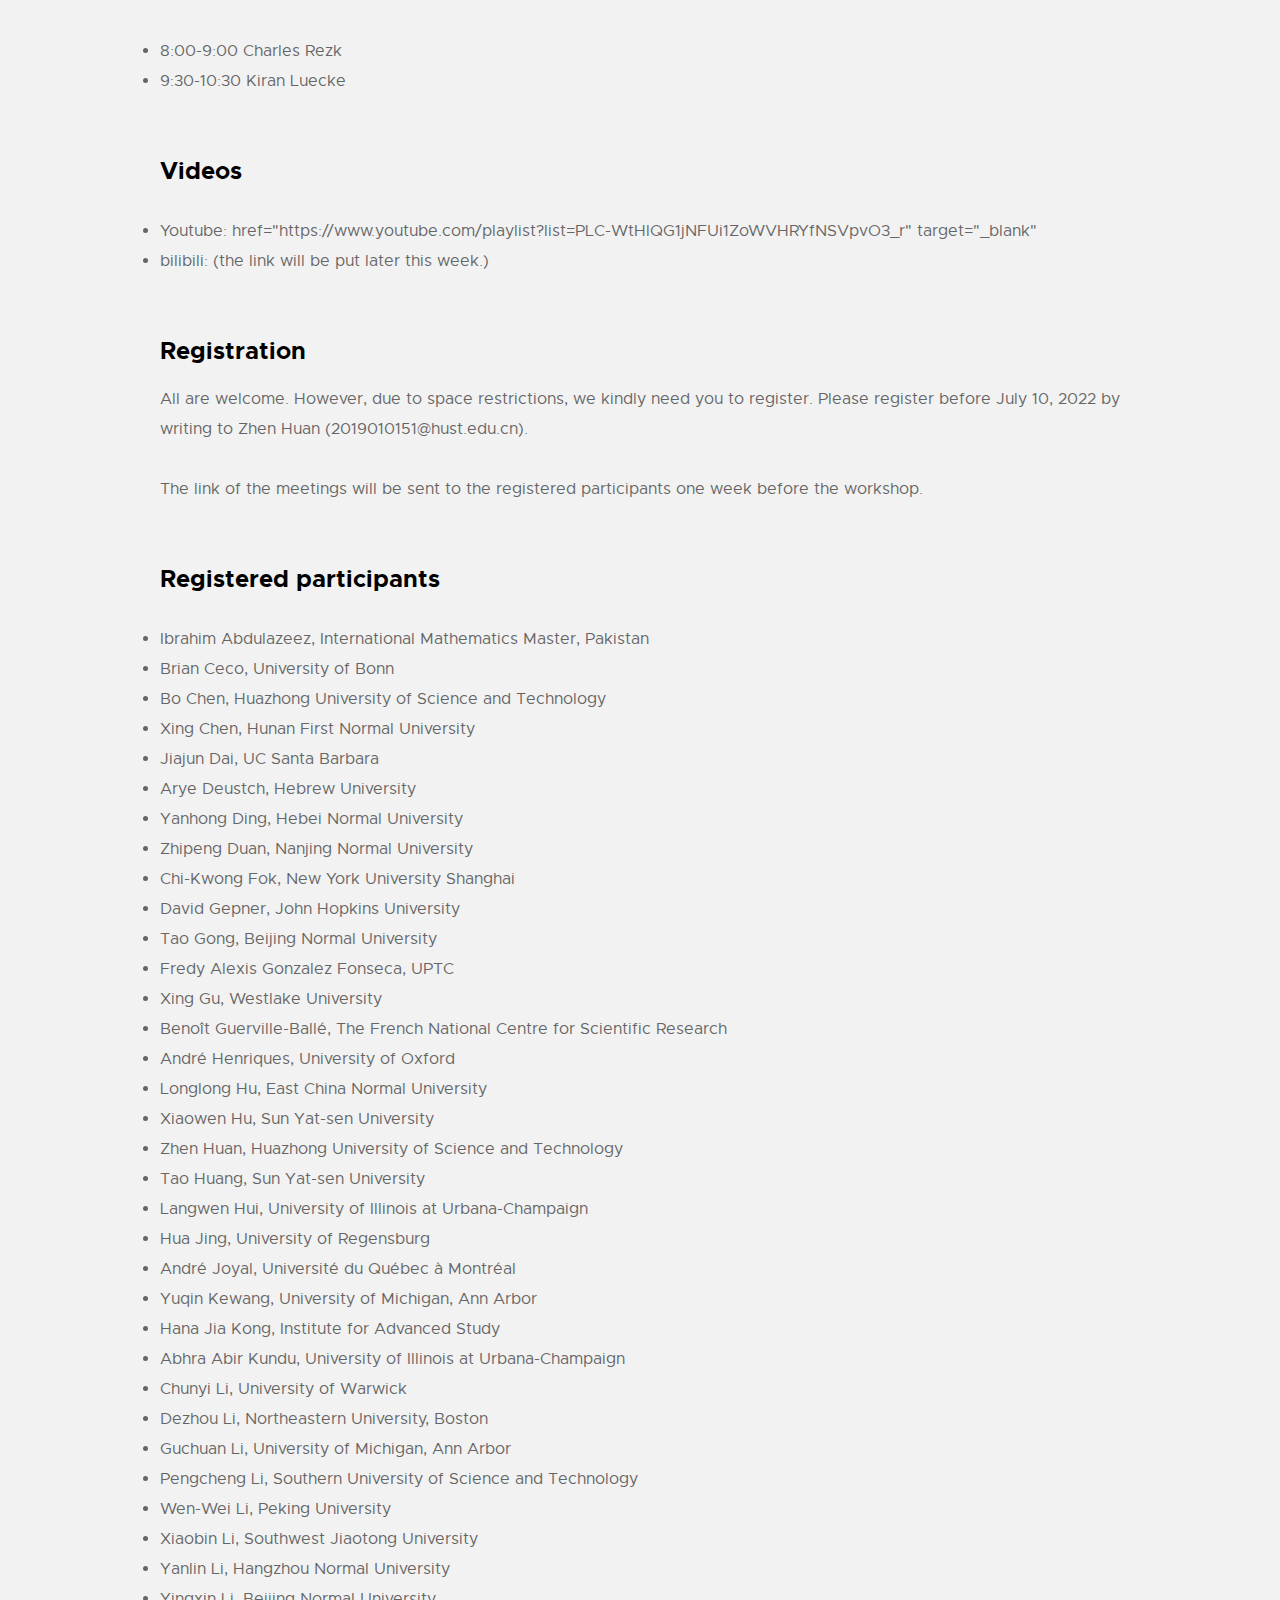
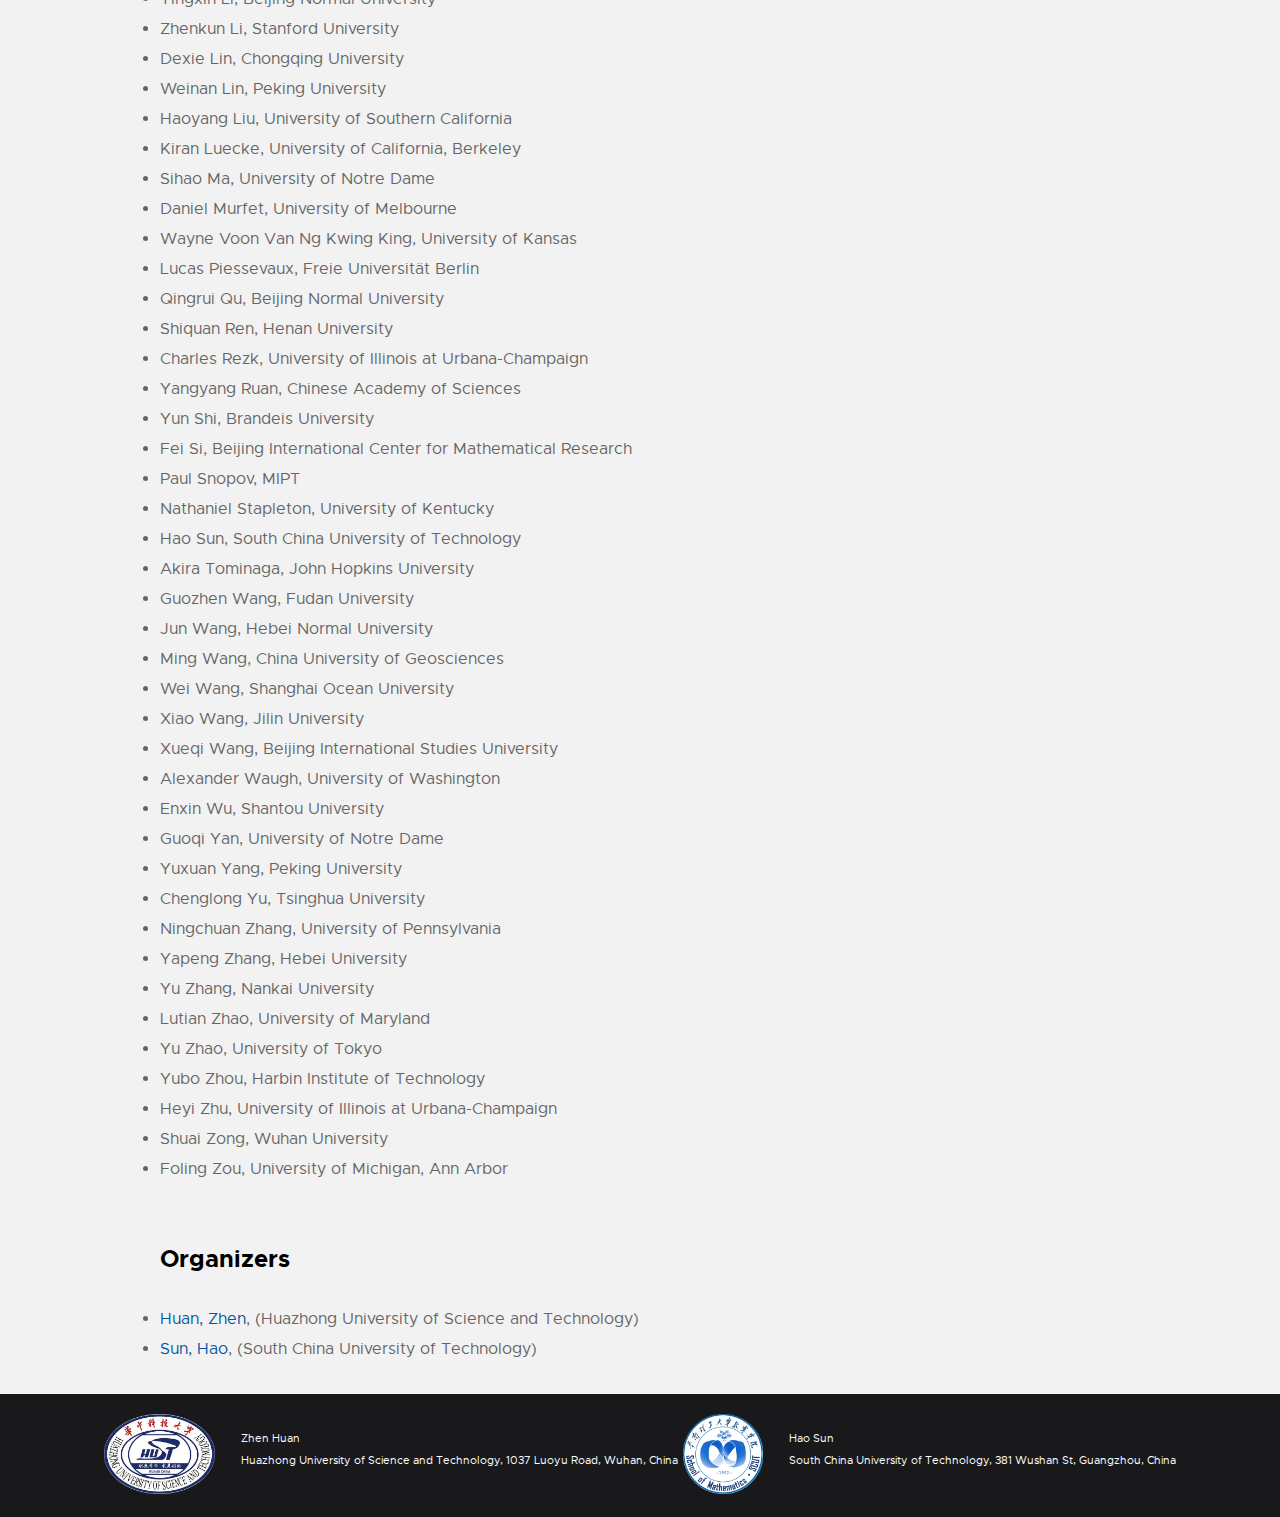
==== commit b98ee83c: "Update index.html" ====
--- a/index.html
+++ b/index.html
@@ -191,7 +191,7 @@
 
                  <a id="Vid"></a>
                     <h3>Videos</h3>
-                    <p>  <li> Youtube: (the link will be put later this week.) </li>
+                    <p>  <li> Youtube: href="https://www.youtube.com/playlist?list=PLC-WtHlQG1jNFUi1ZoWVHRYfNSVpvO3_r" target="_blank" </li>
                   <li>bilibili: (the link will be put later this week.) </li>
   </p>
 
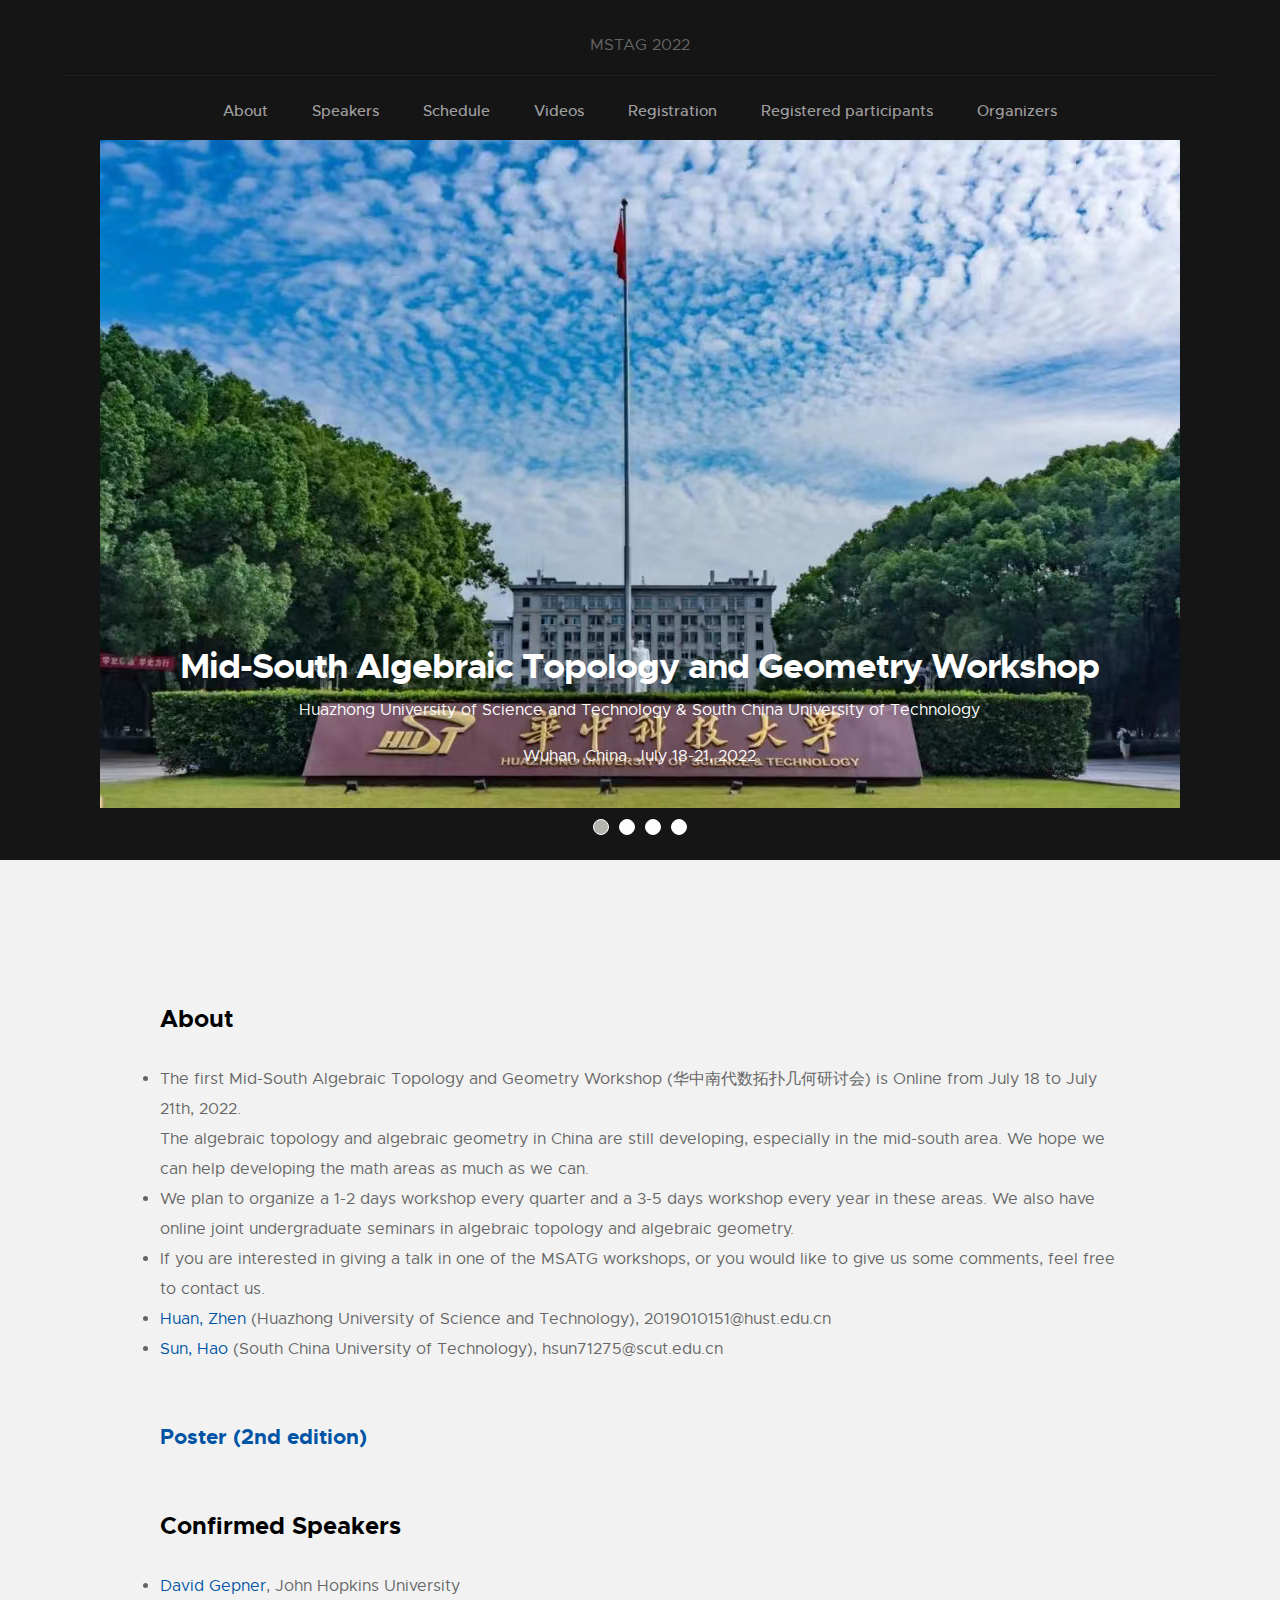
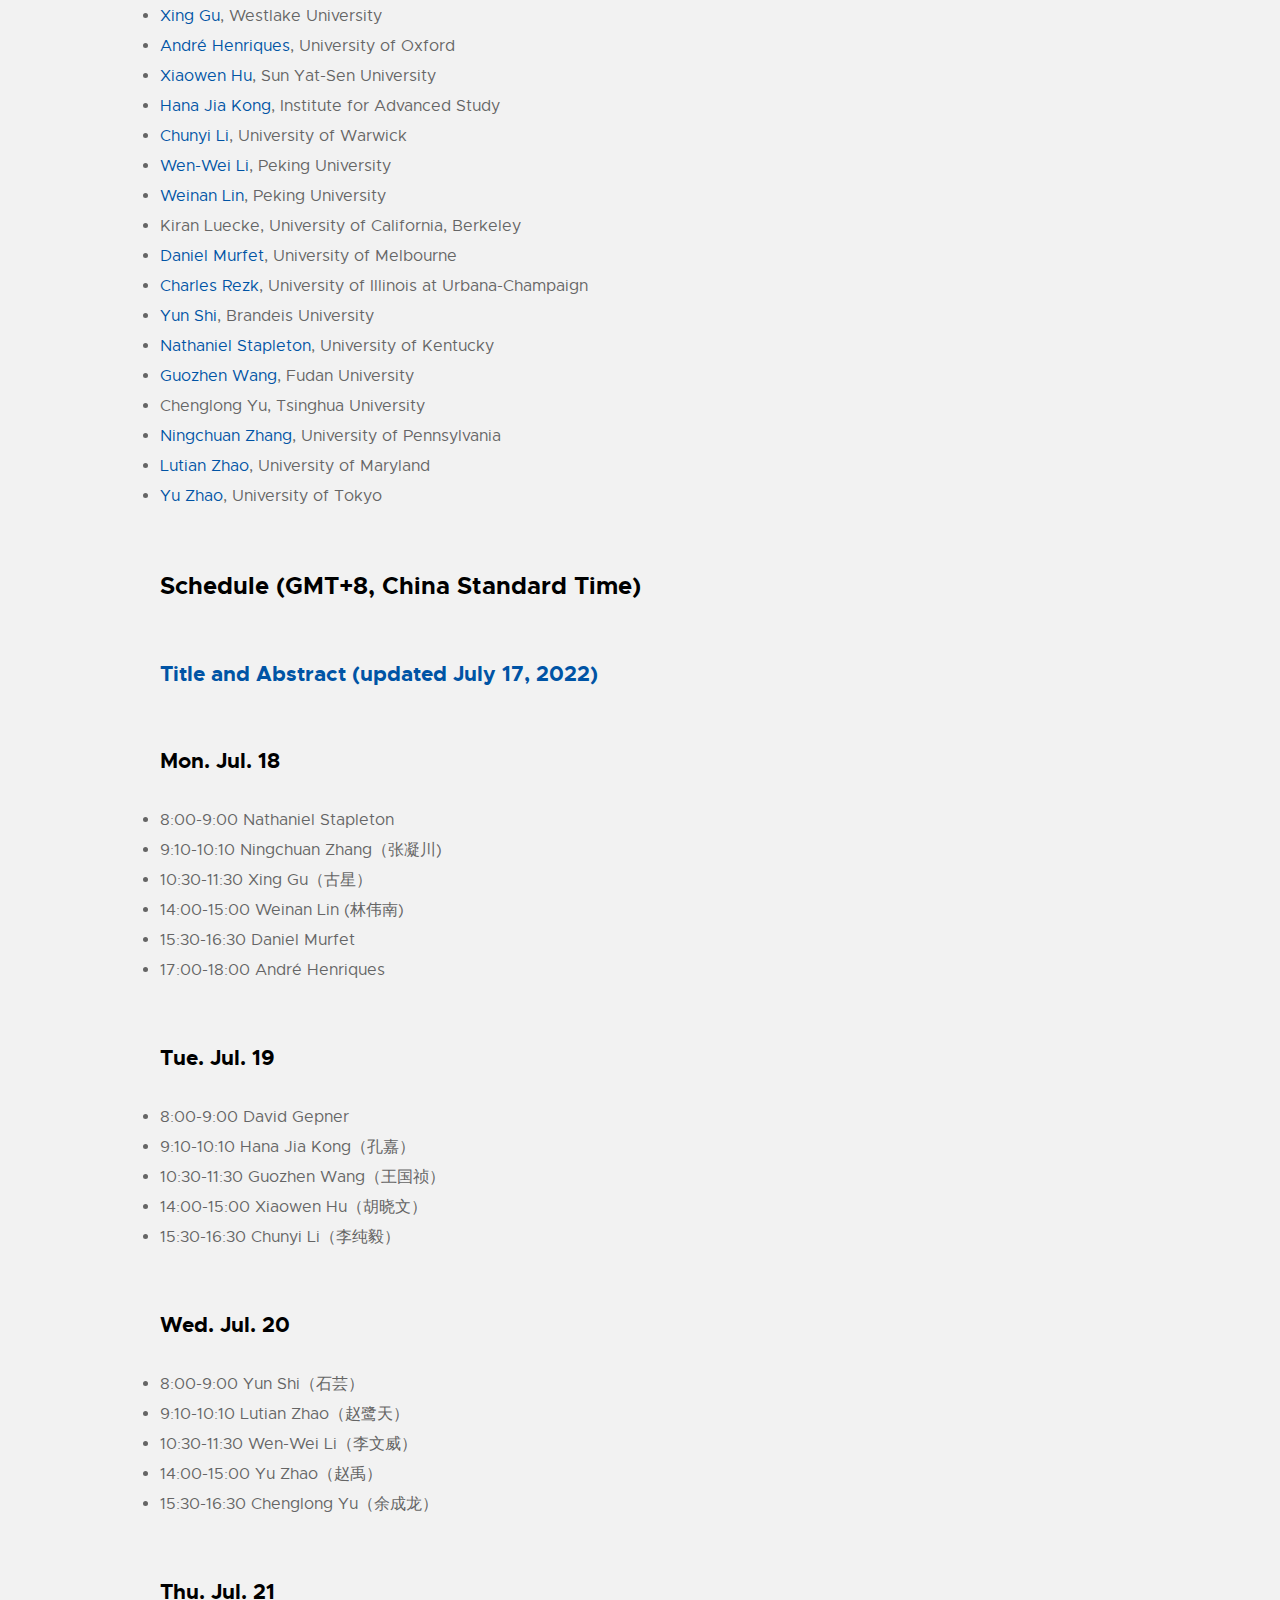
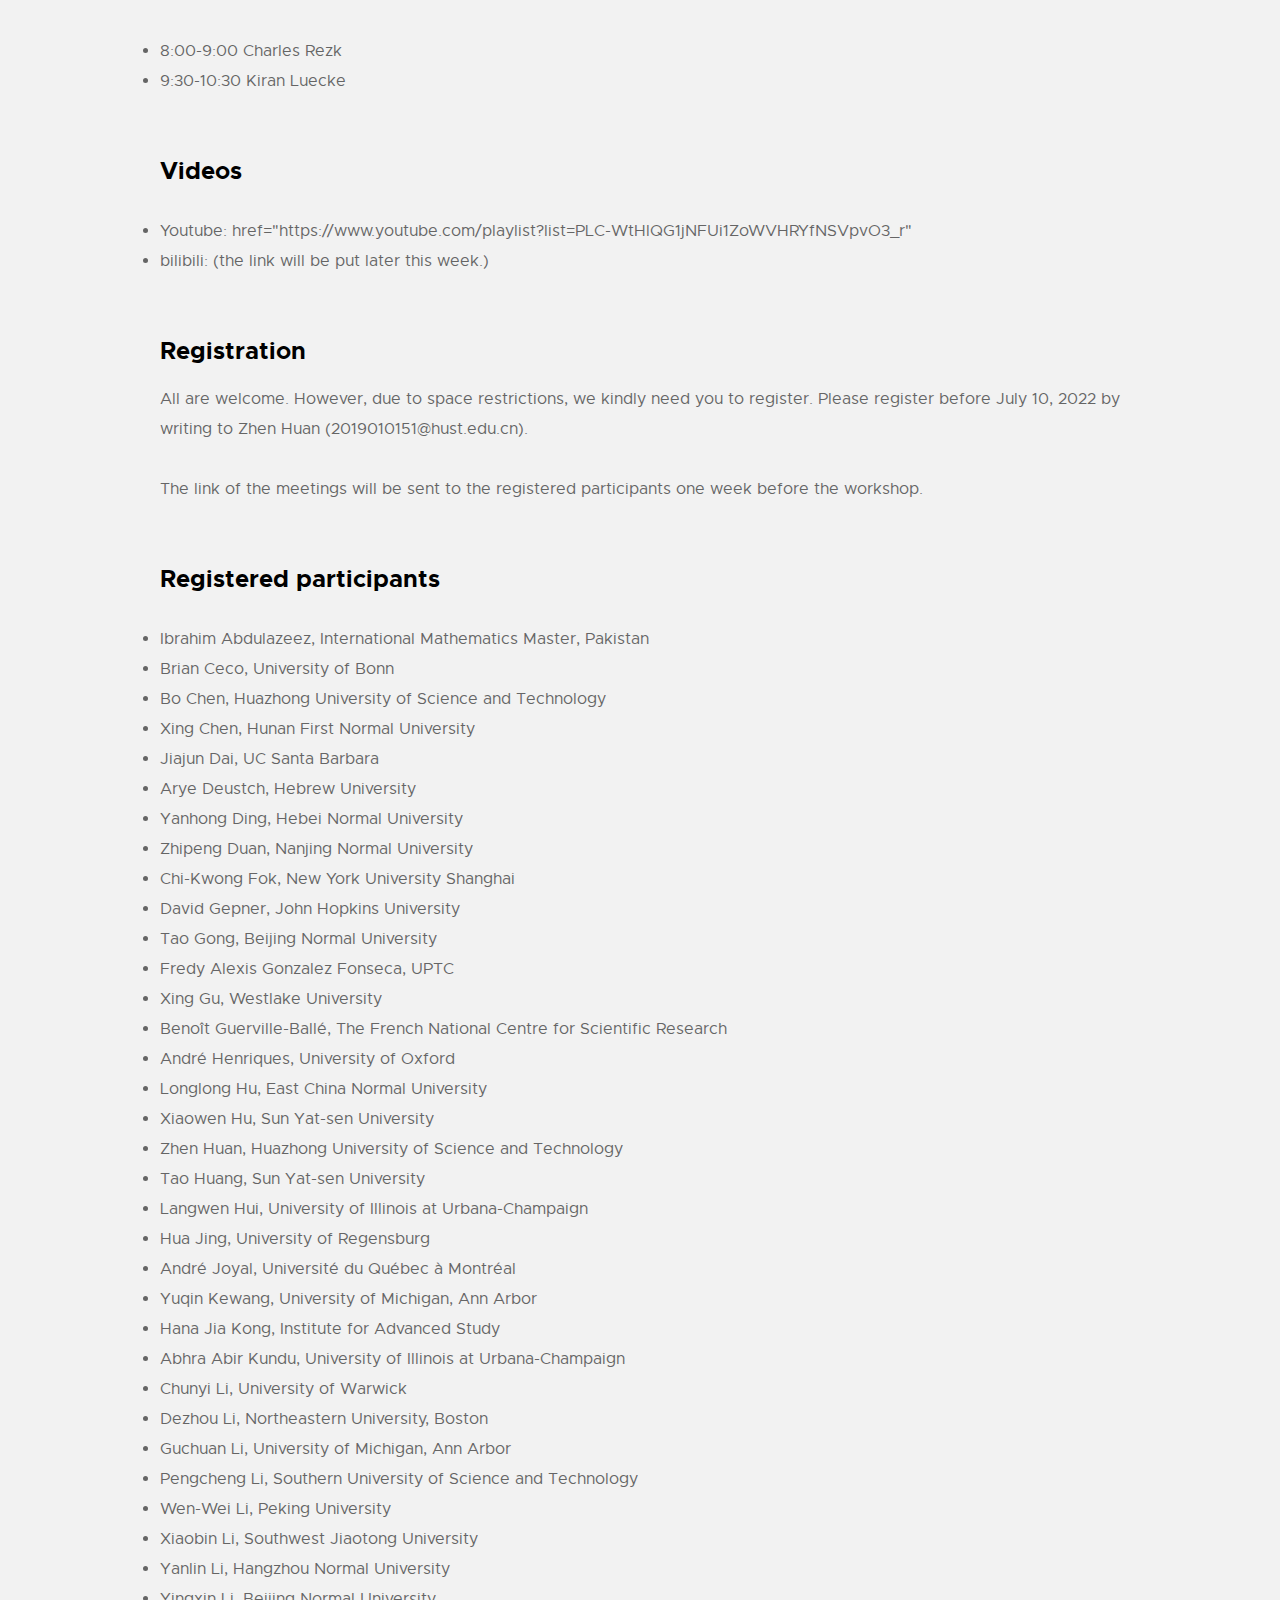
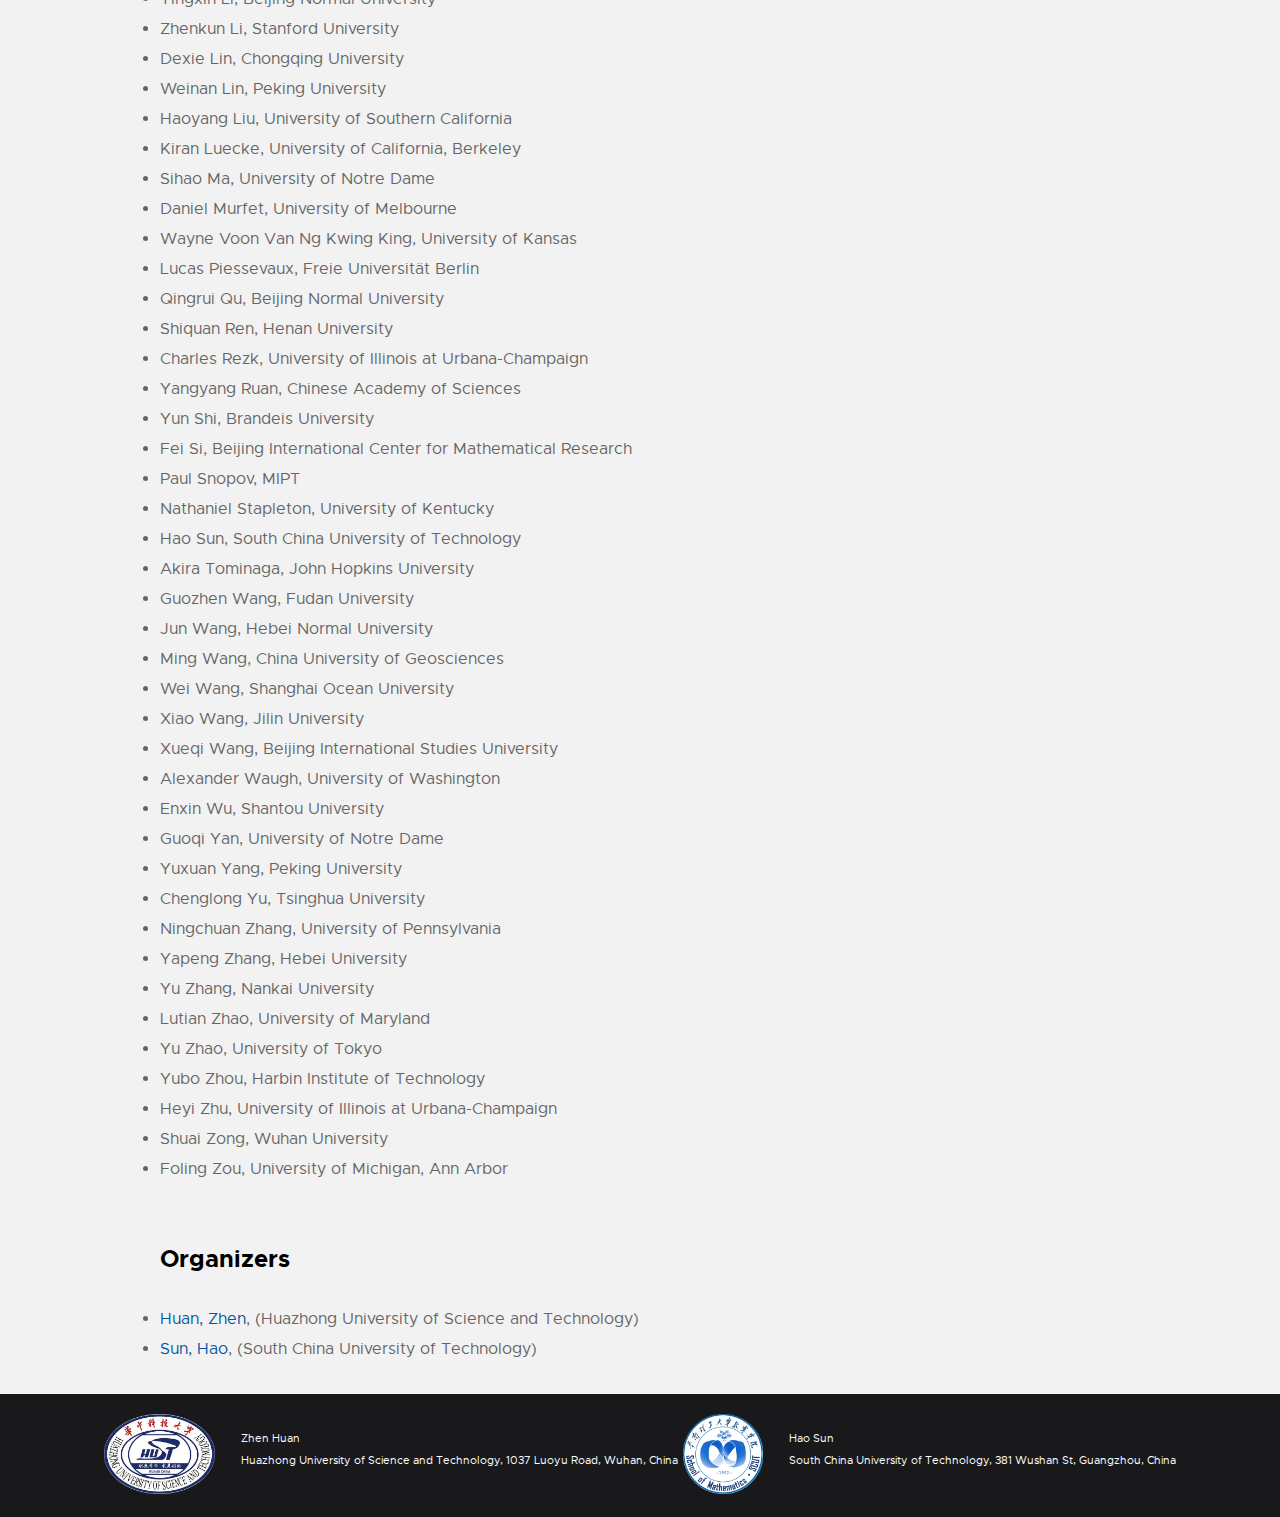
==== commit 673a1a0a: "Update index.html" ====
--- a/index.html
+++ b/index.html
@@ -191,7 +191,7 @@
 
                  <a id="Vid"></a>
                     <h3>Videos</h3>
-                    <p>  <li> Youtube: href="https://www.youtube.com/playlist?list=PLC-WtHlQG1jNFUi1ZoWVHRYfNSVpvO3_r" target="_blank" </li>
+                    <p>  <li> Youtube: href="https://www.youtube.com/playlist?list=PLC-WtHlQG1jNFUi1ZoWVHRYfNSVpvO3_r"  </li>
                   <li>bilibili: (the link will be put later this week.) </li>
   </p>
 
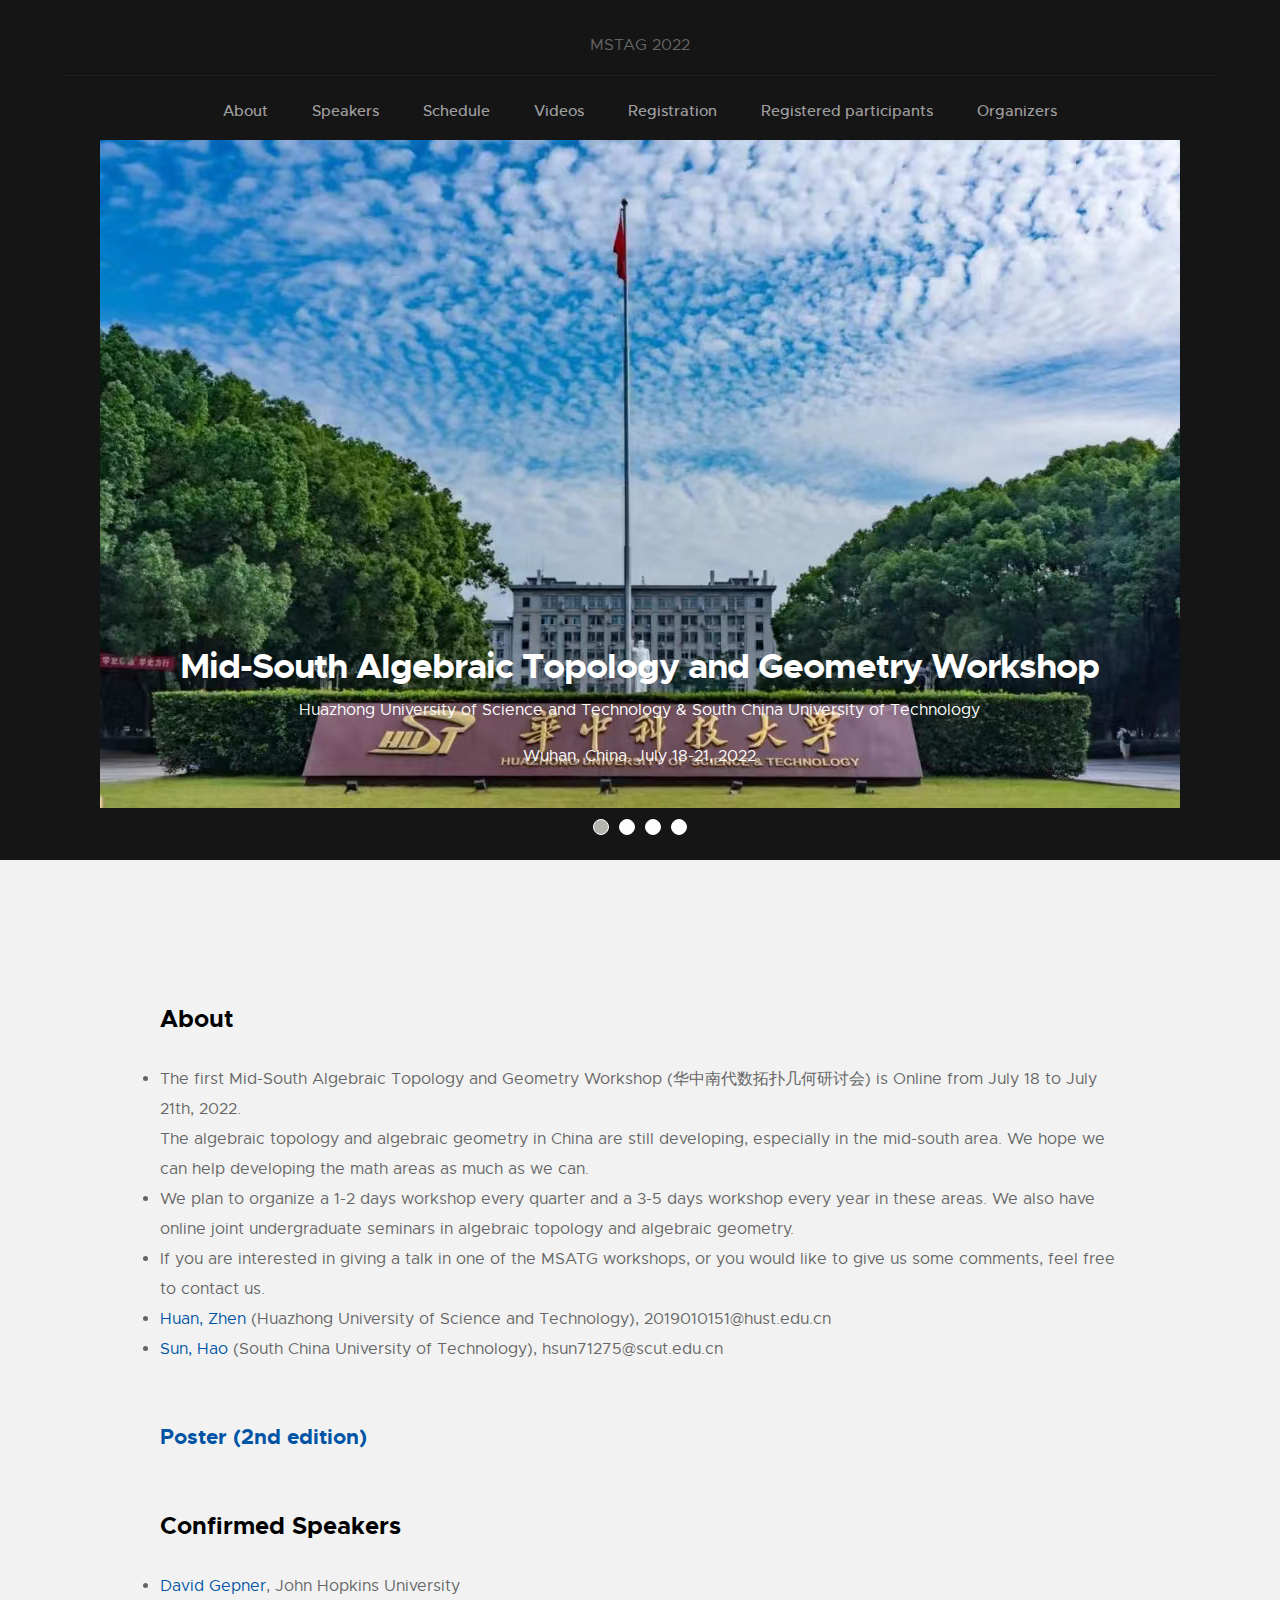
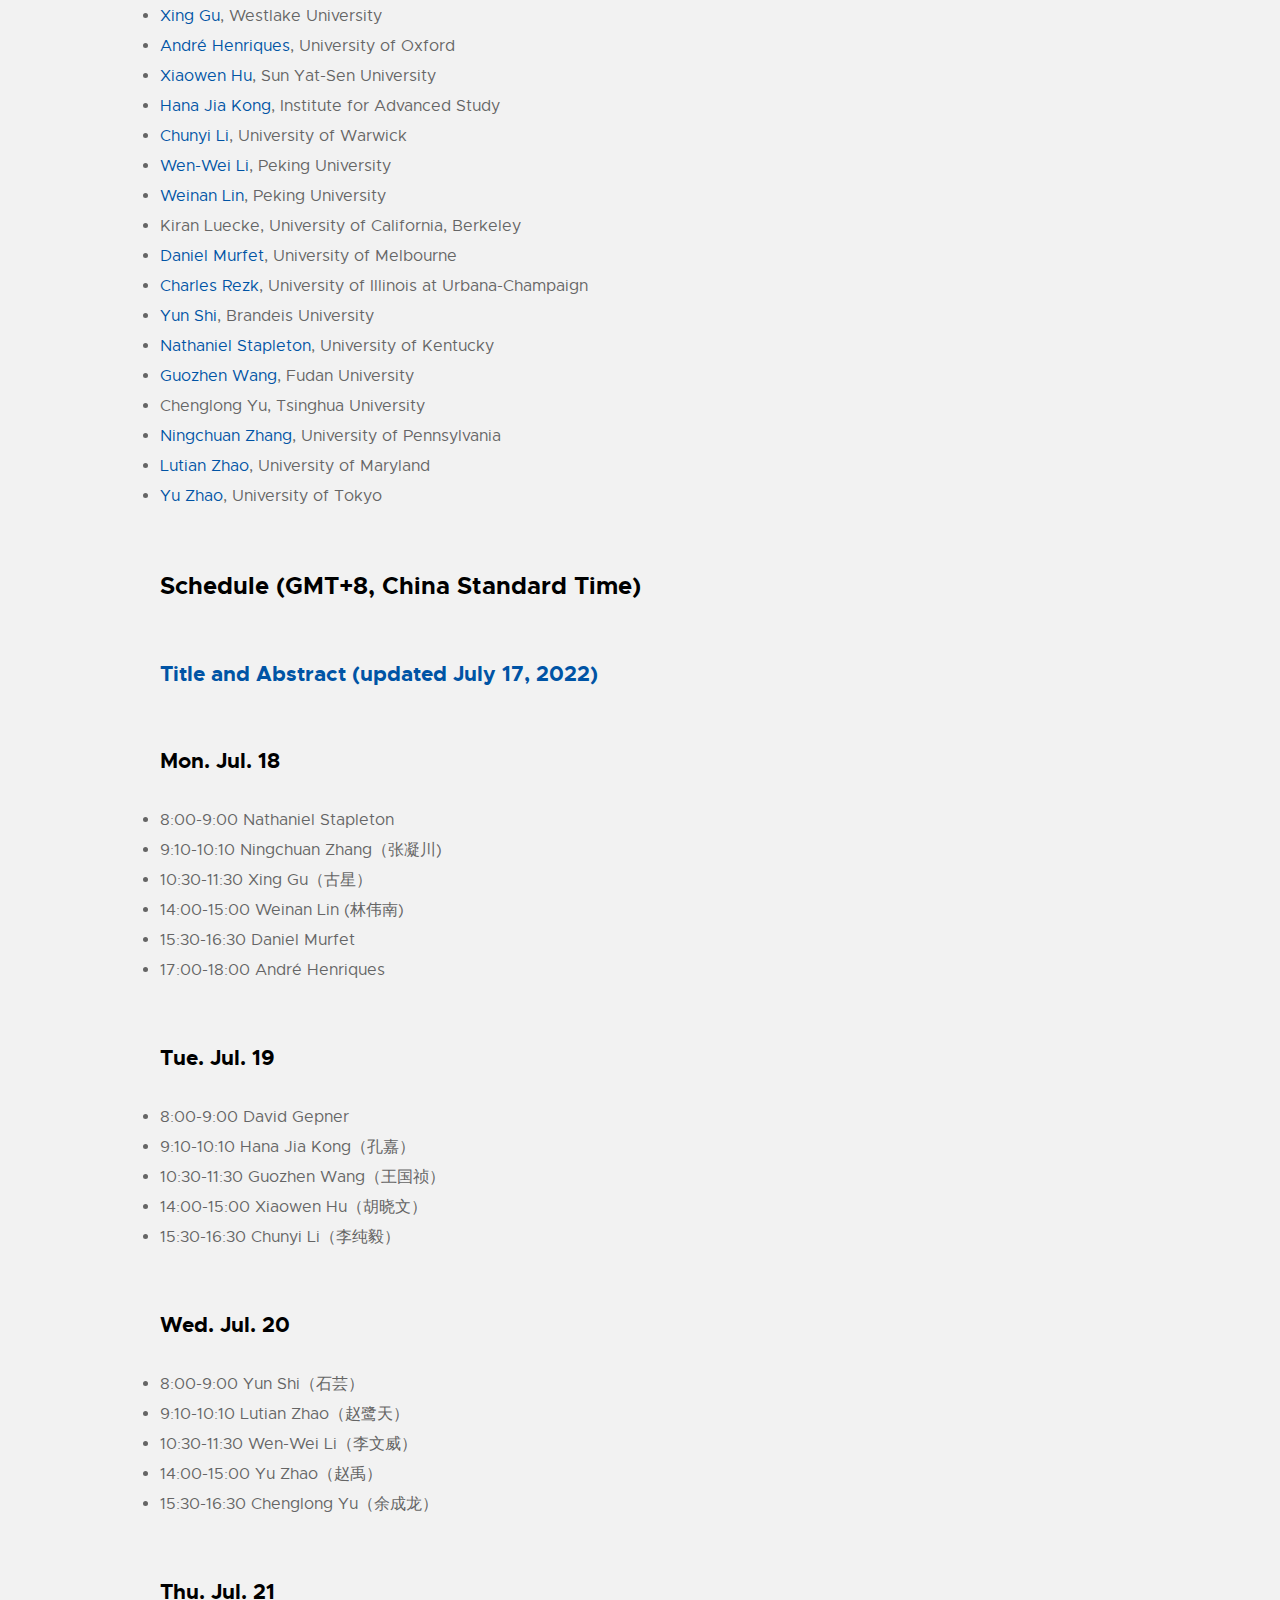
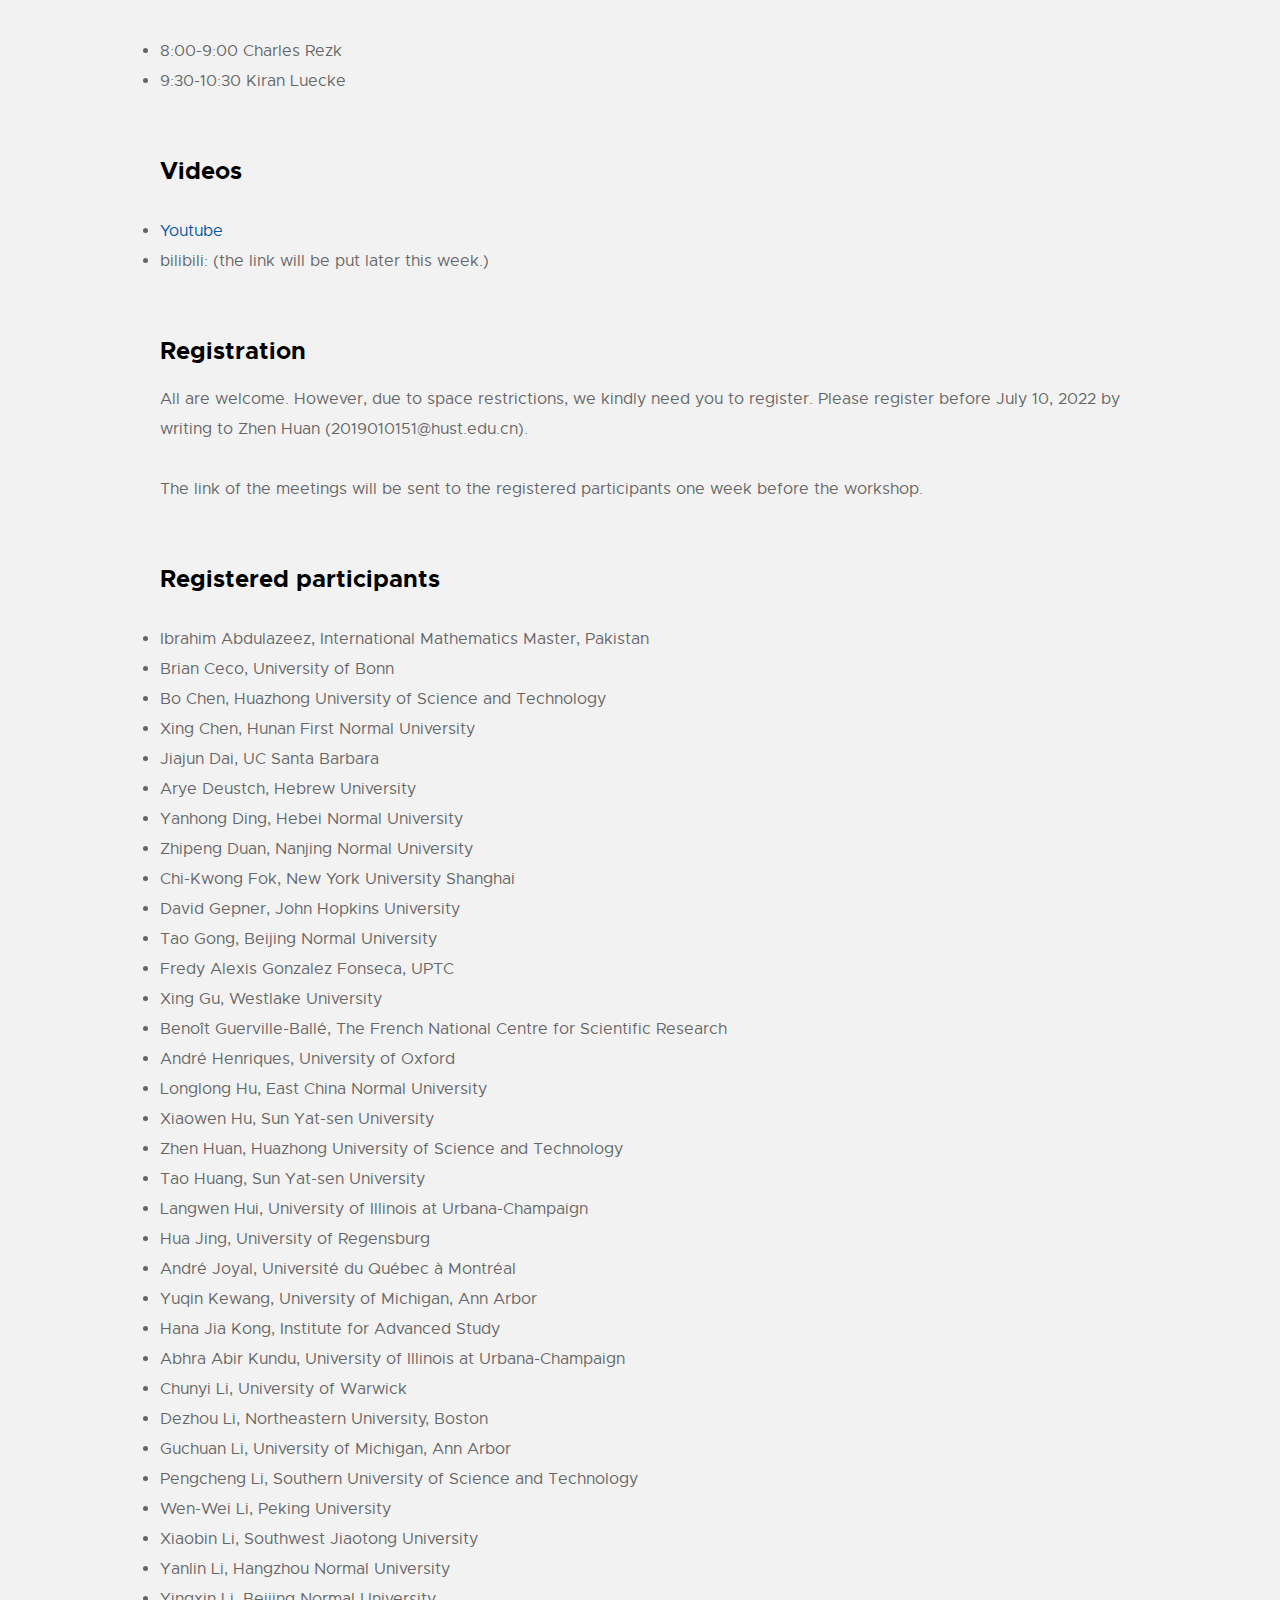
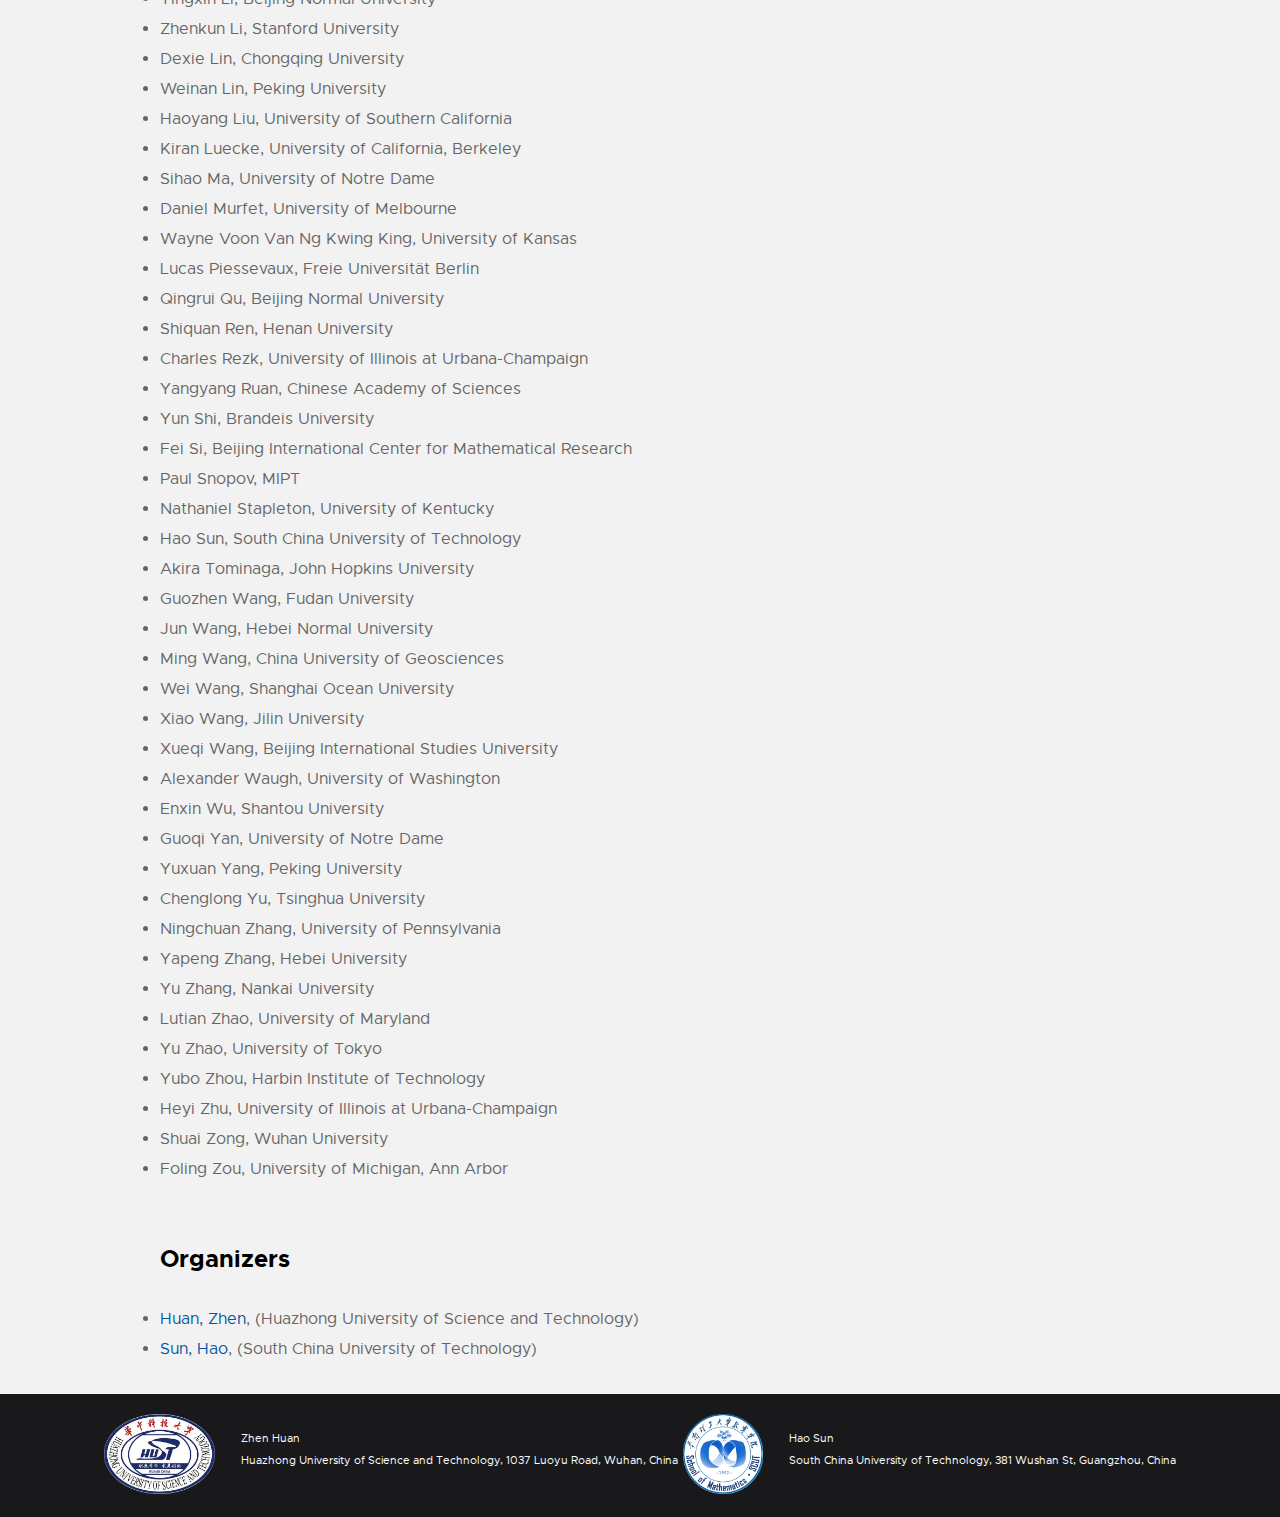
==== commit 05b71786: "Update index.html" ====
--- a/index.html
+++ b/index.html
@@ -191,7 +191,7 @@
 
                  <a id="Vid"></a>
                     <h3>Videos</h3>
-                    <p>  <li> Youtube: href="https://www.youtube.com/playlist?list=PLC-WtHlQG1jNFUi1ZoWVHRYfNSVpvO3_r"  </li>
+                    <p>  <li> <a href="https://www.youtube.com/playlist?list=PLC-WtHlQG1jNFUi1ZoWVHRYfNSVpvO3_r" target="_blank">Youtube</a> </li>
                   <li>bilibili: (the link will be put later this week.) </li>
   </p>
 
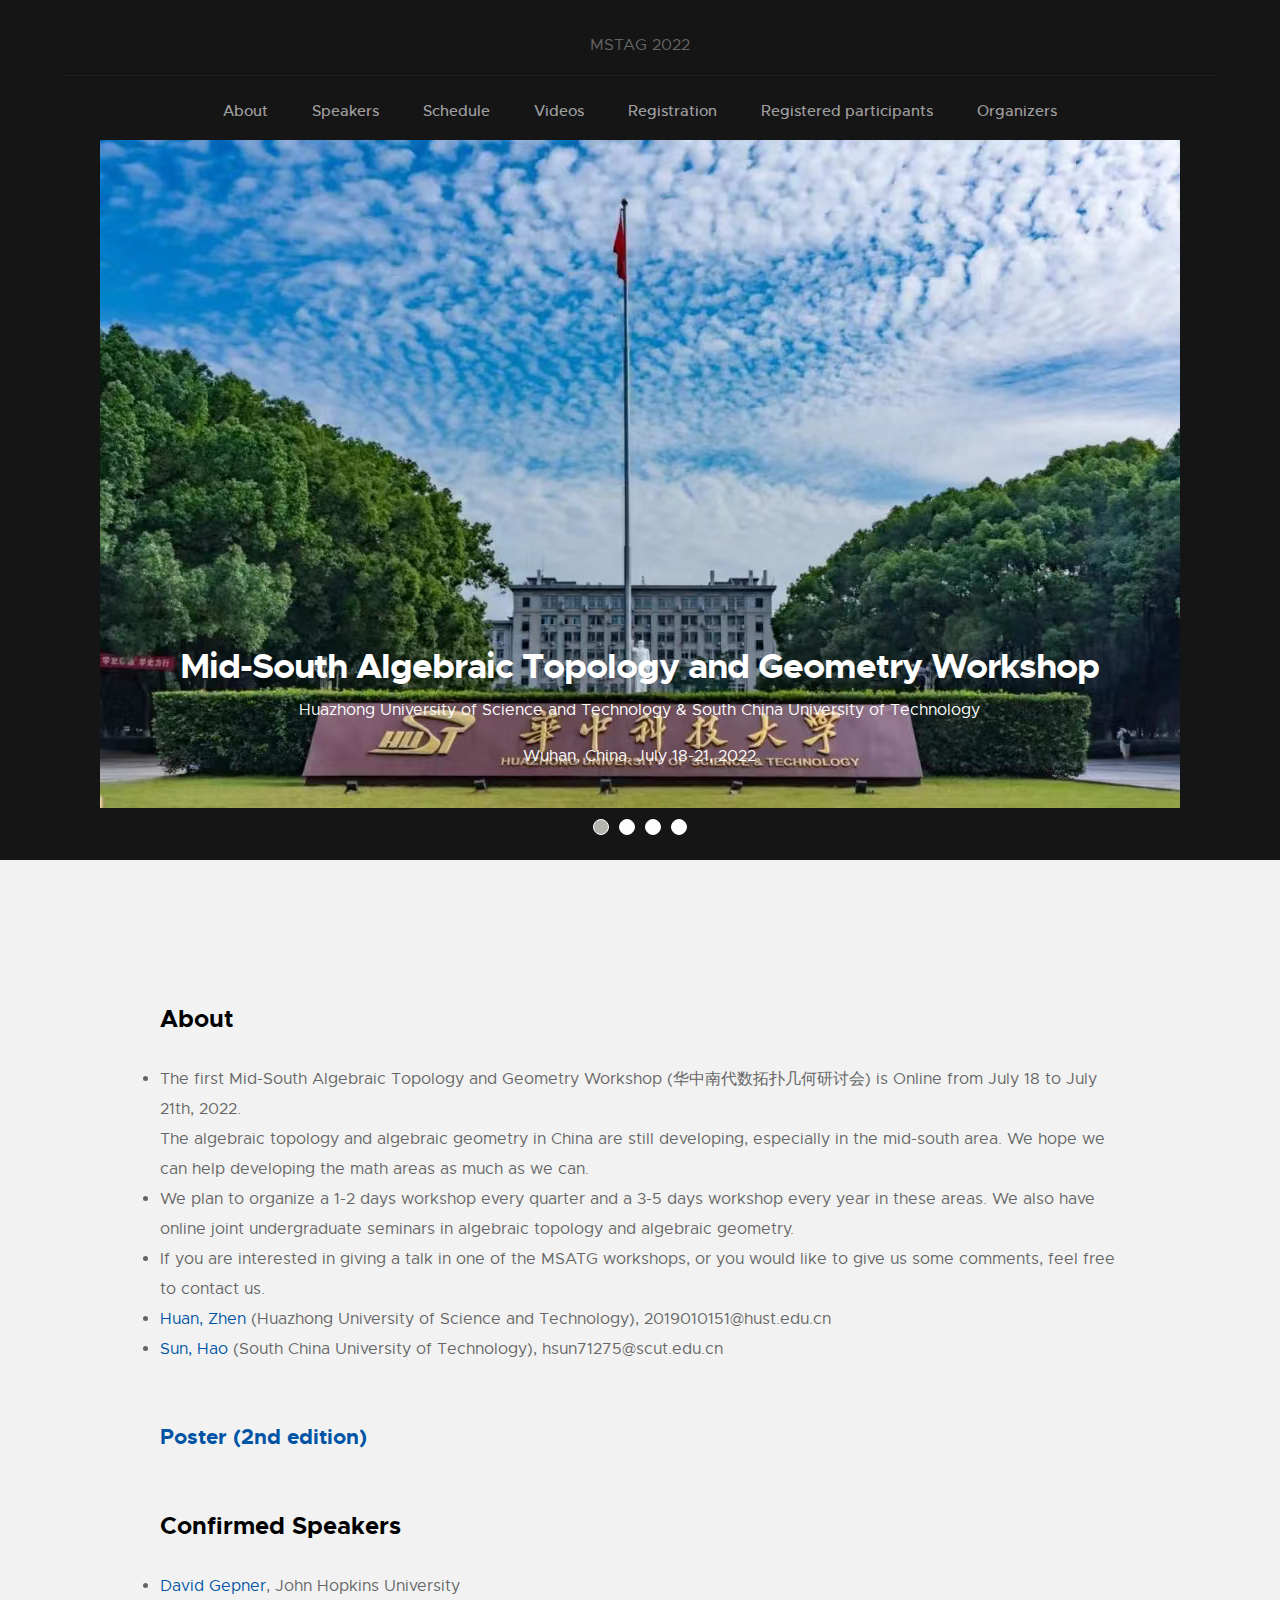
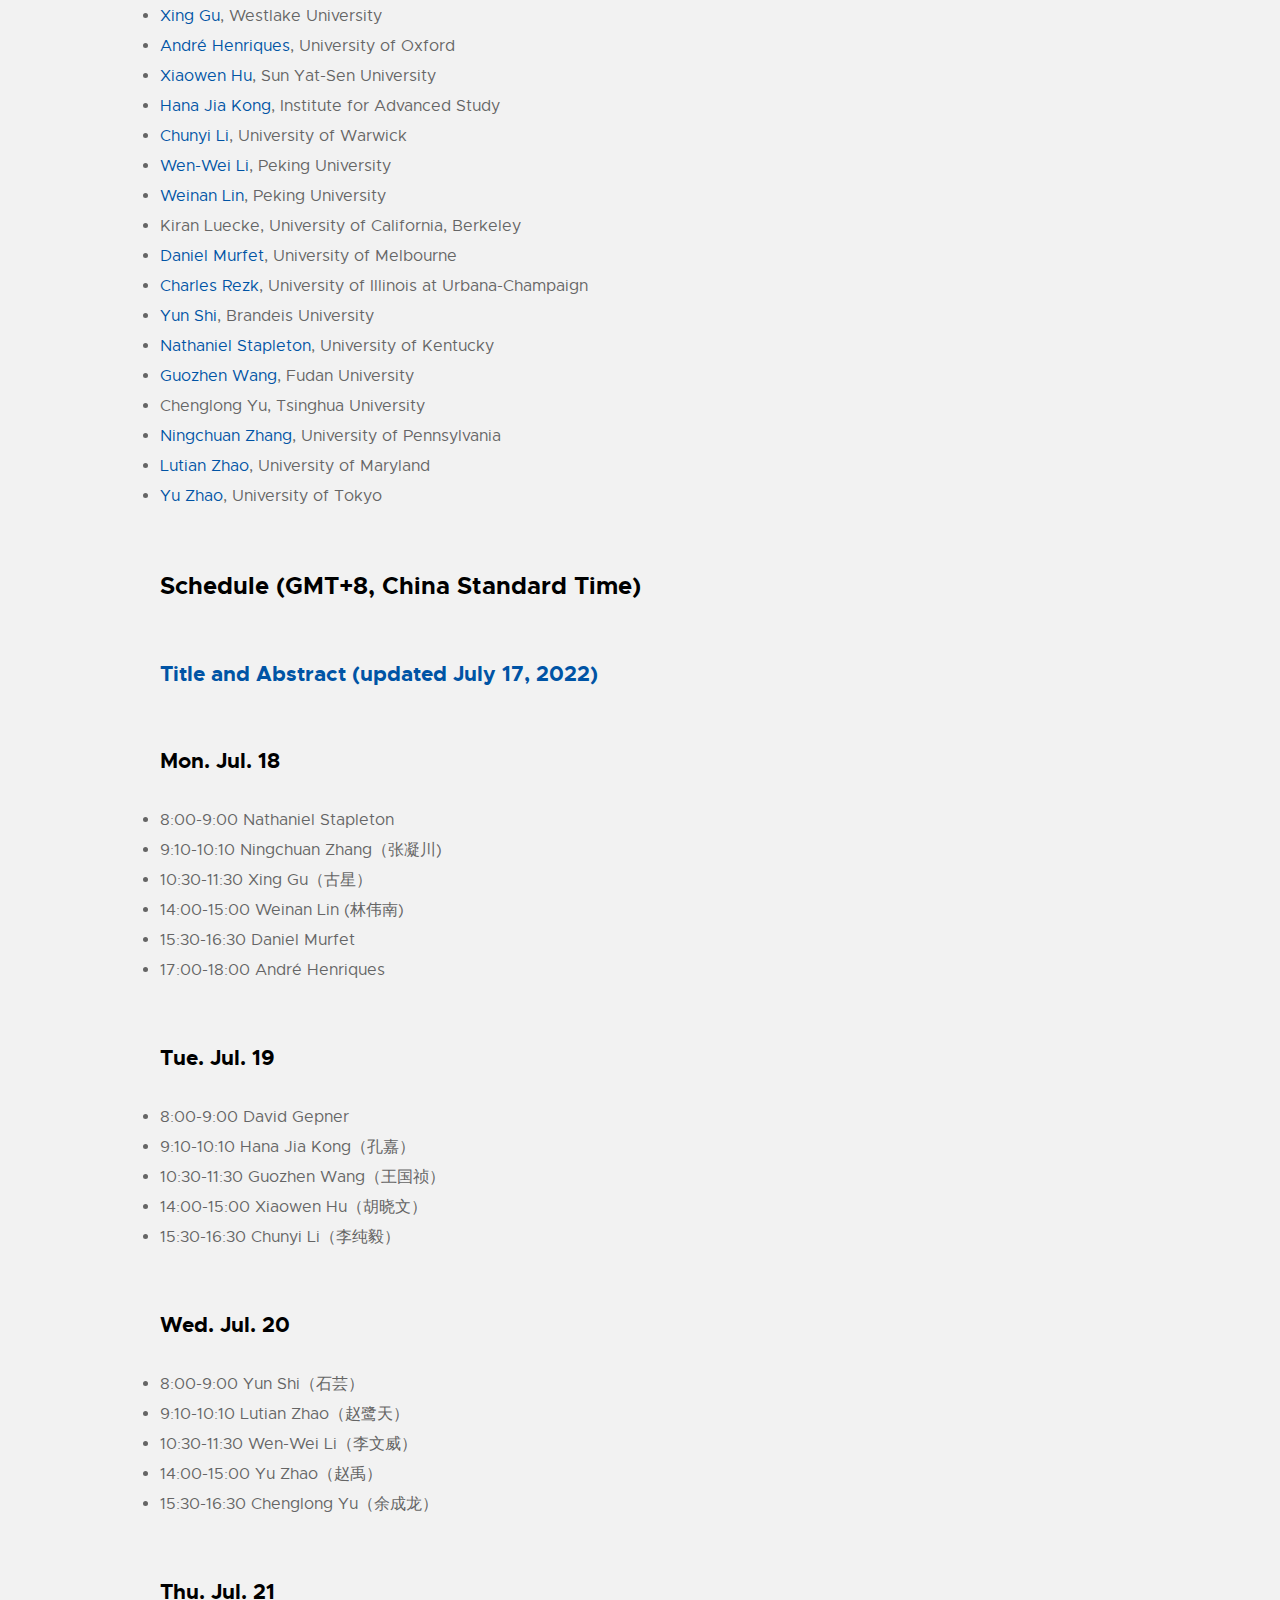
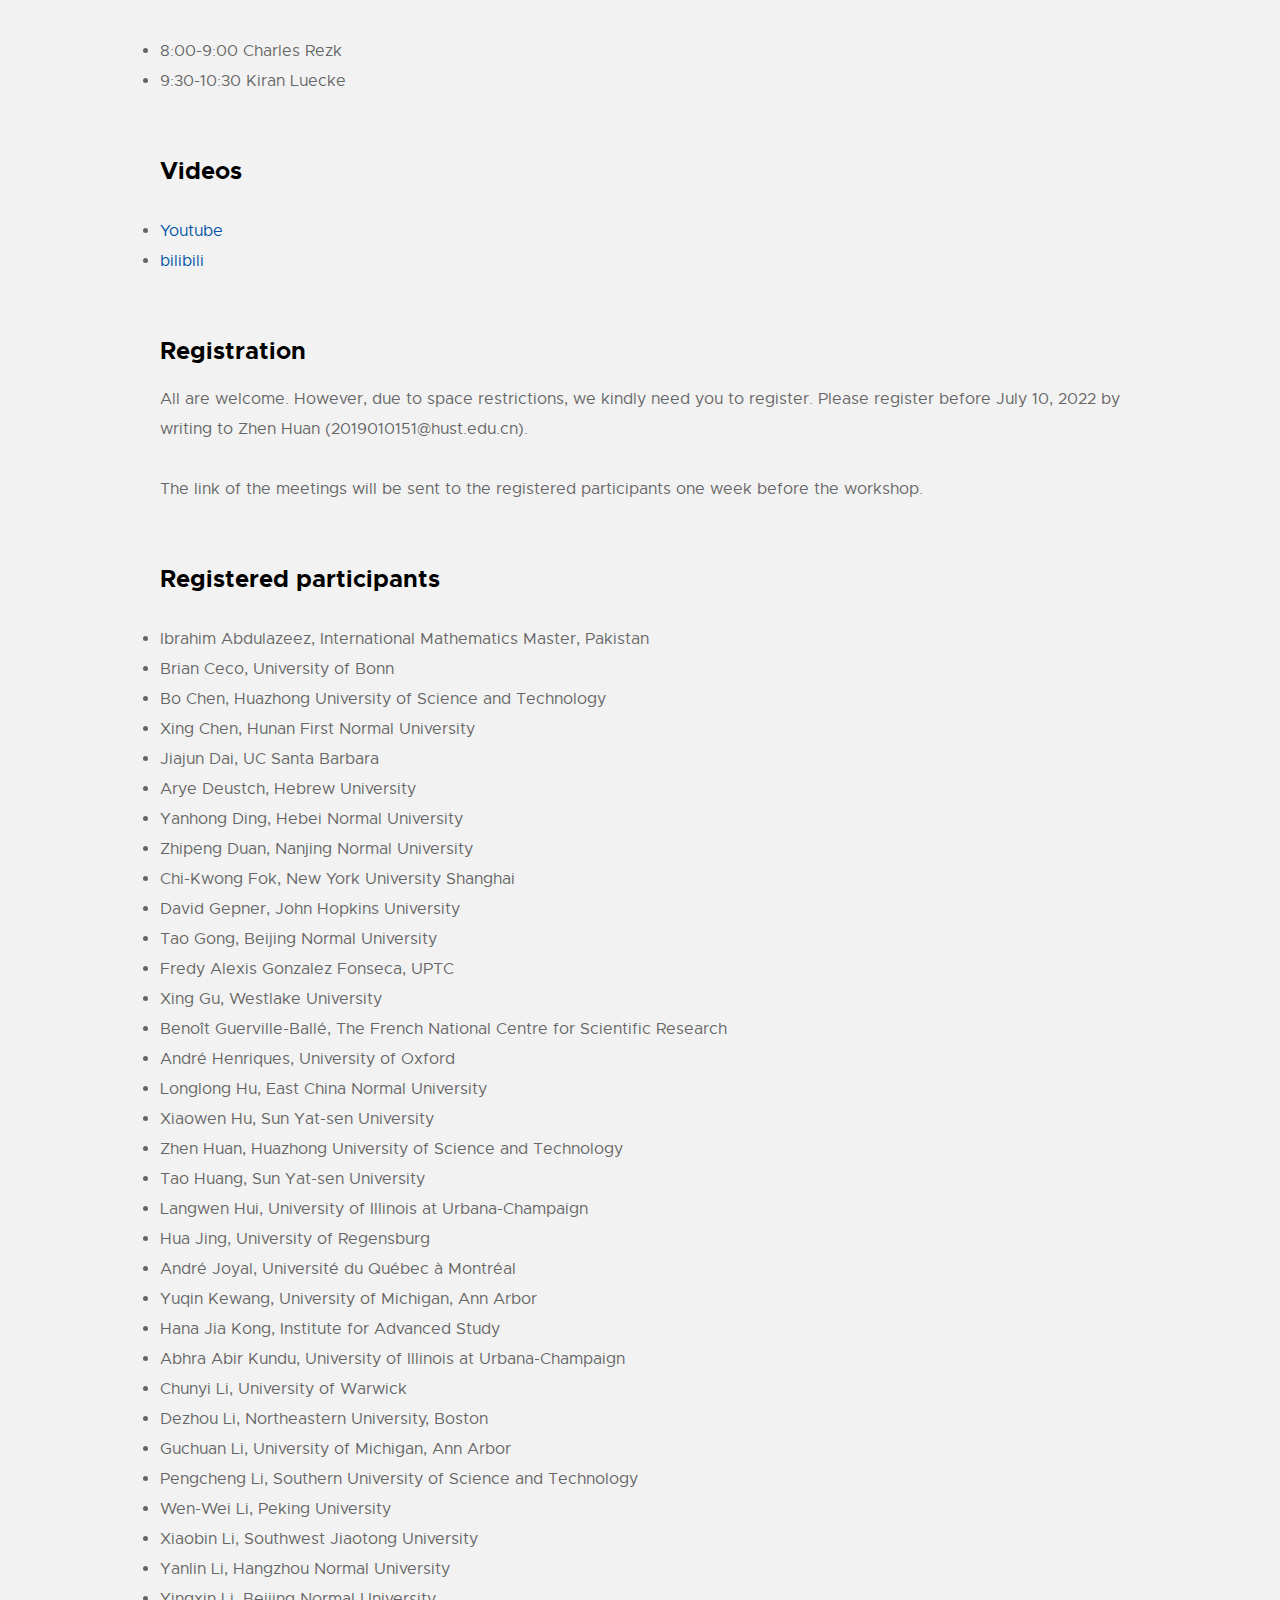
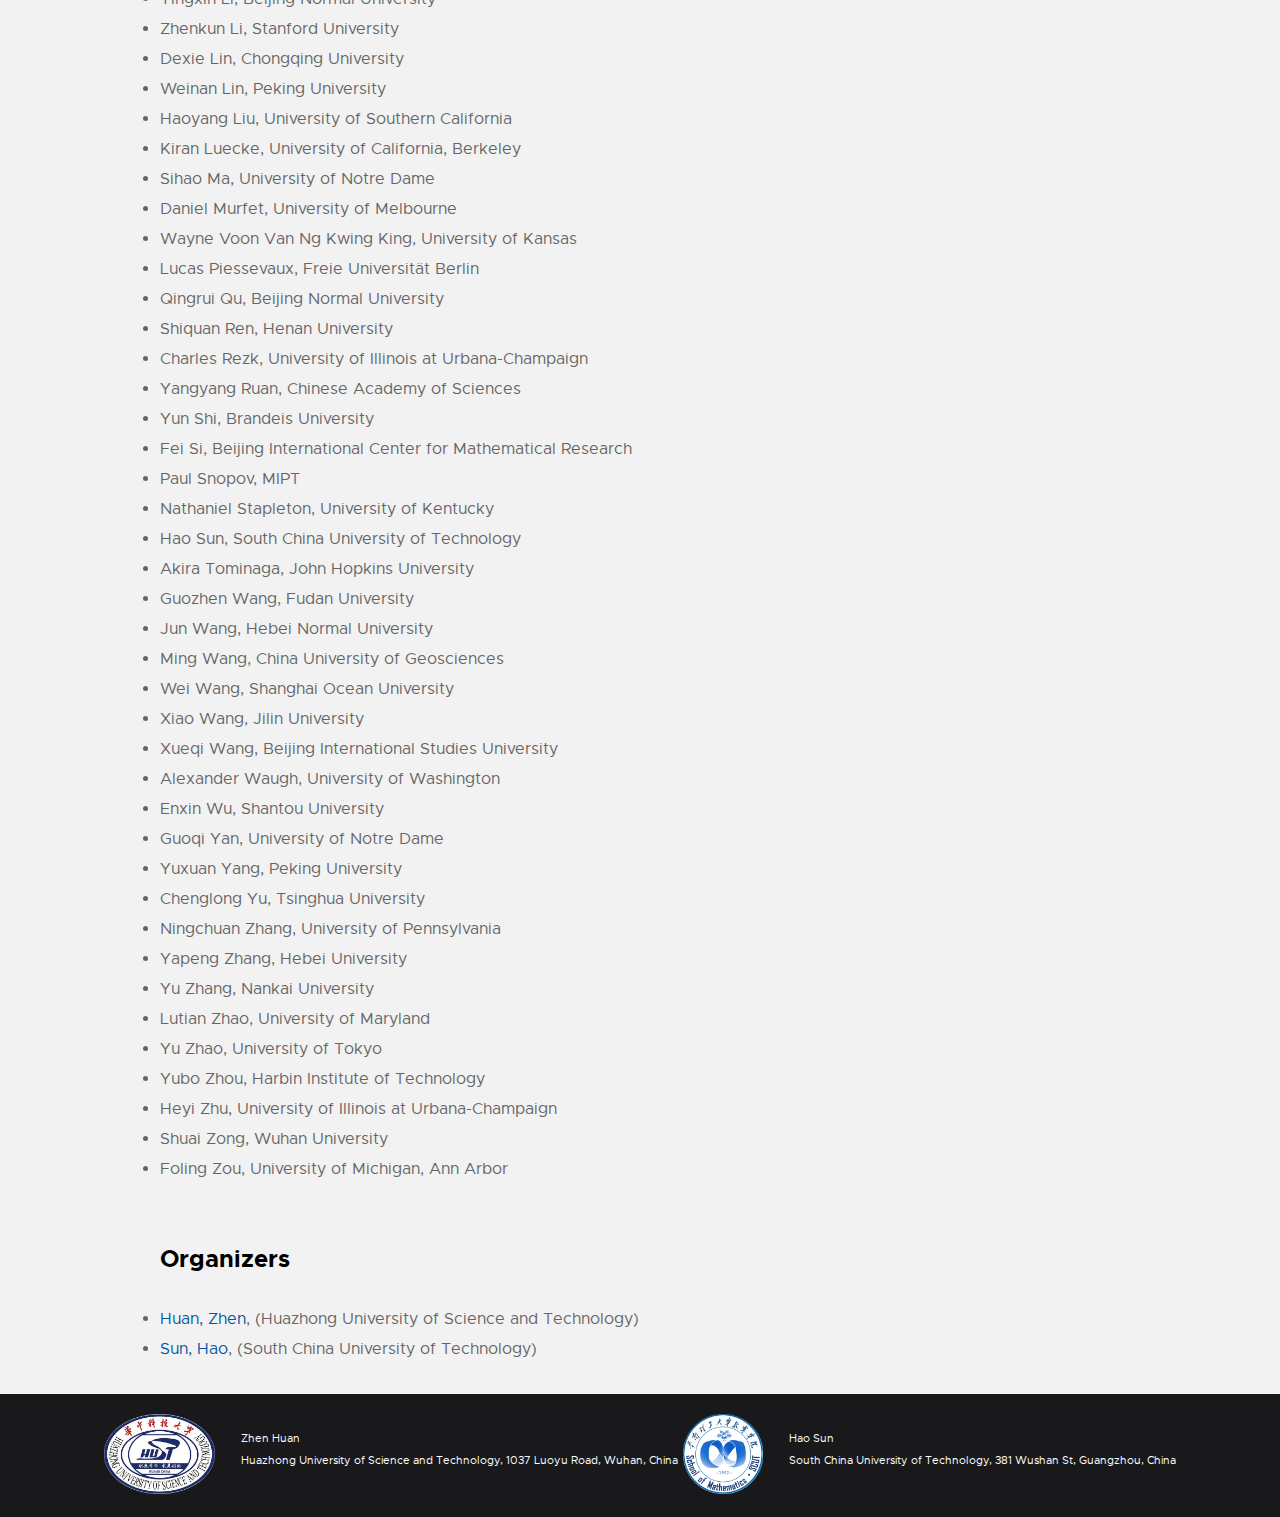
==== commit cd6a0b10: "Update index.html" ====
--- a/index.html
+++ b/index.html
@@ -192,7 +192,7 @@
                  <a id="Vid"></a>
                     <h3>Videos</h3>
                     <p>  <li> <a href="https://www.youtube.com/playlist?list=PLC-WtHlQG1jNFUi1ZoWVHRYfNSVpvO3_r" target="_blank">Youtube</a> </li>
-                  <li>bilibili: (the link will be put later this week.) </li>
+                  <li><a href="https://space.bilibili.com/500852201/channel/seriesdetail?sid=2465612" target="_blank">bilibili</a>  </li>
   </p>
 
 
